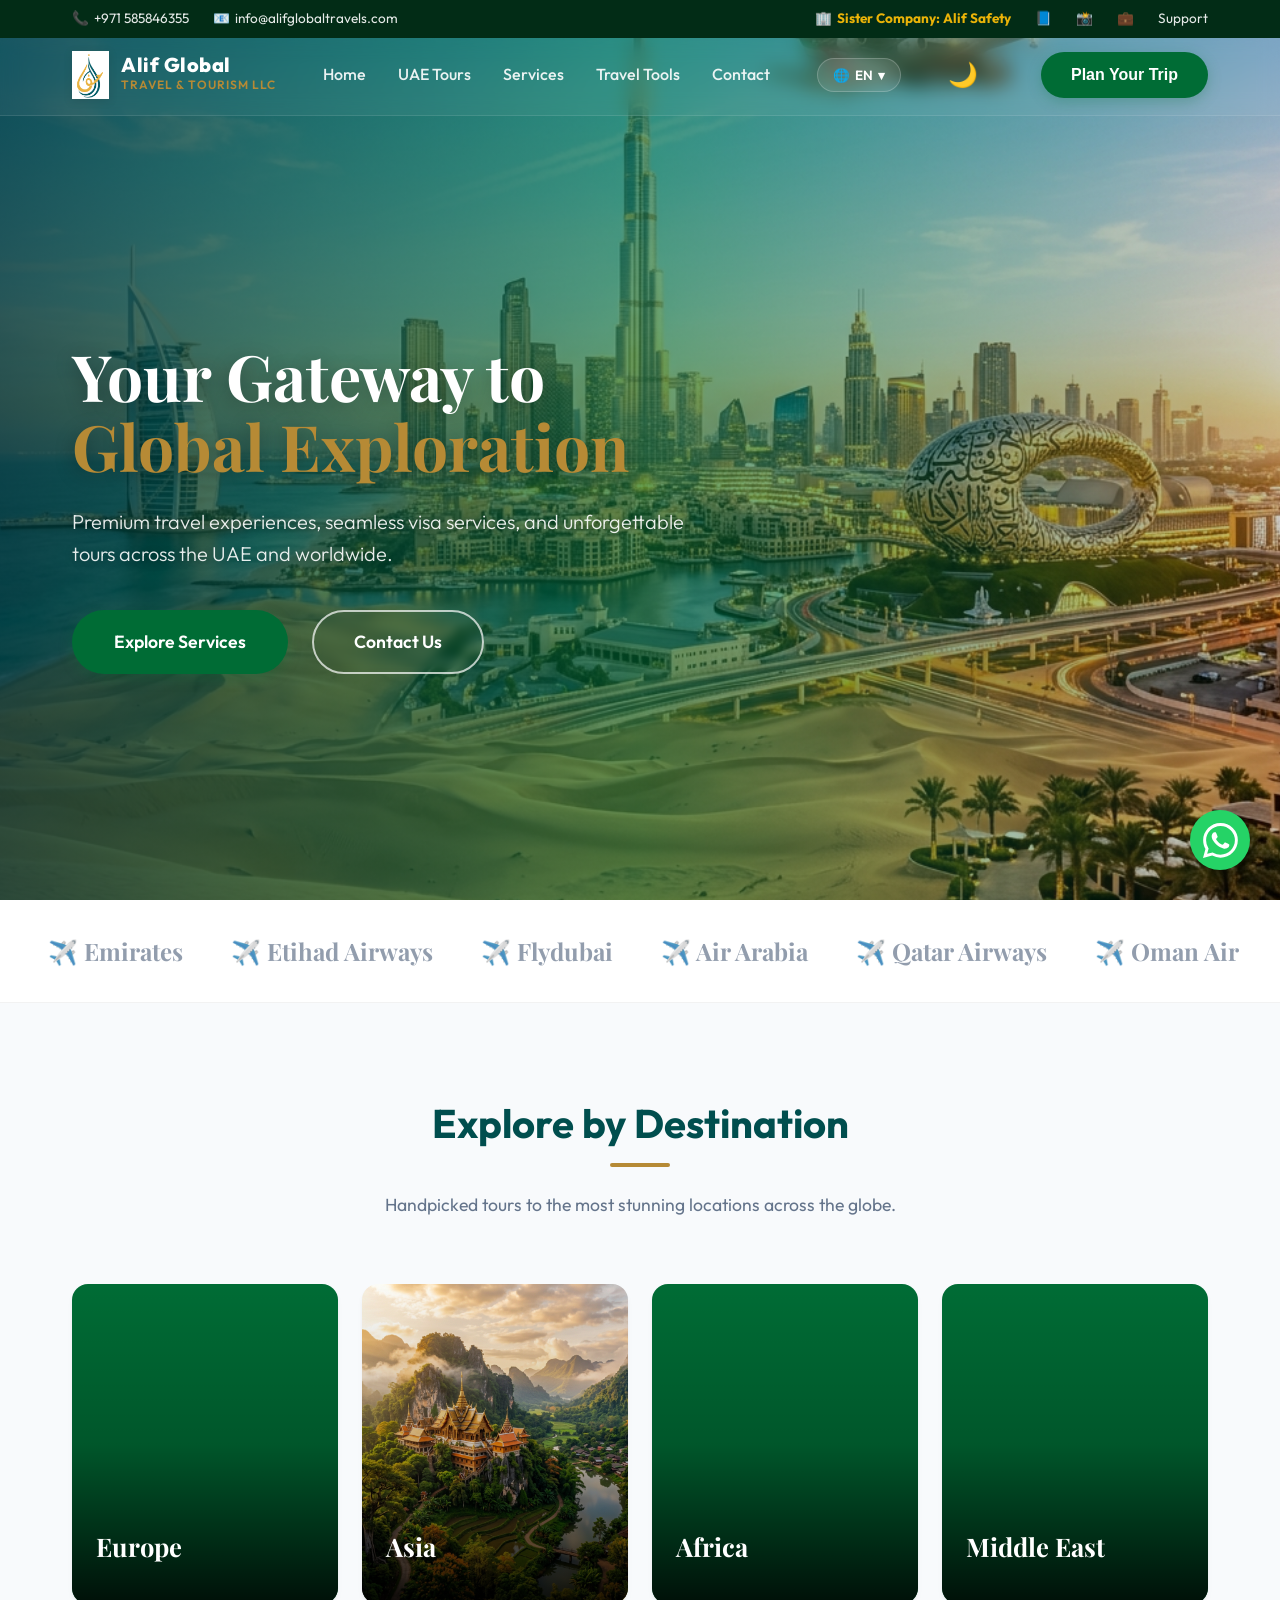
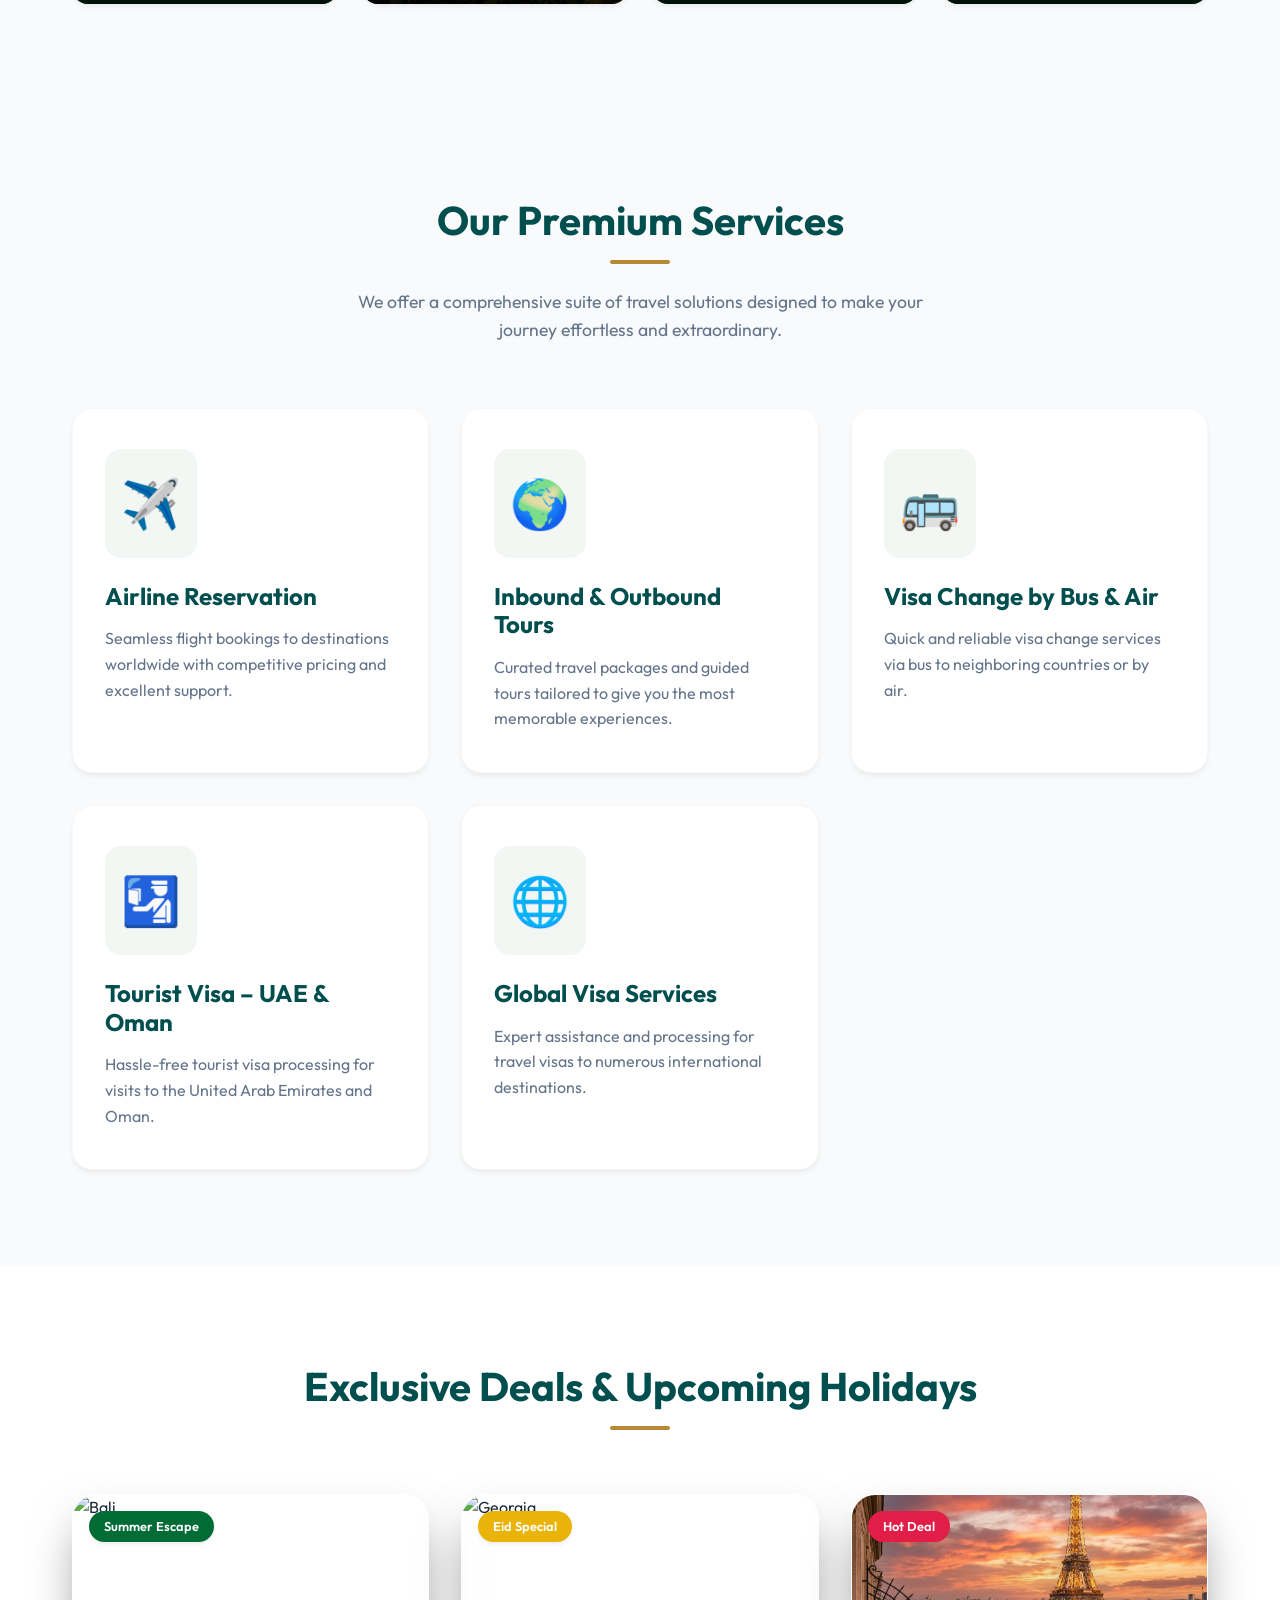
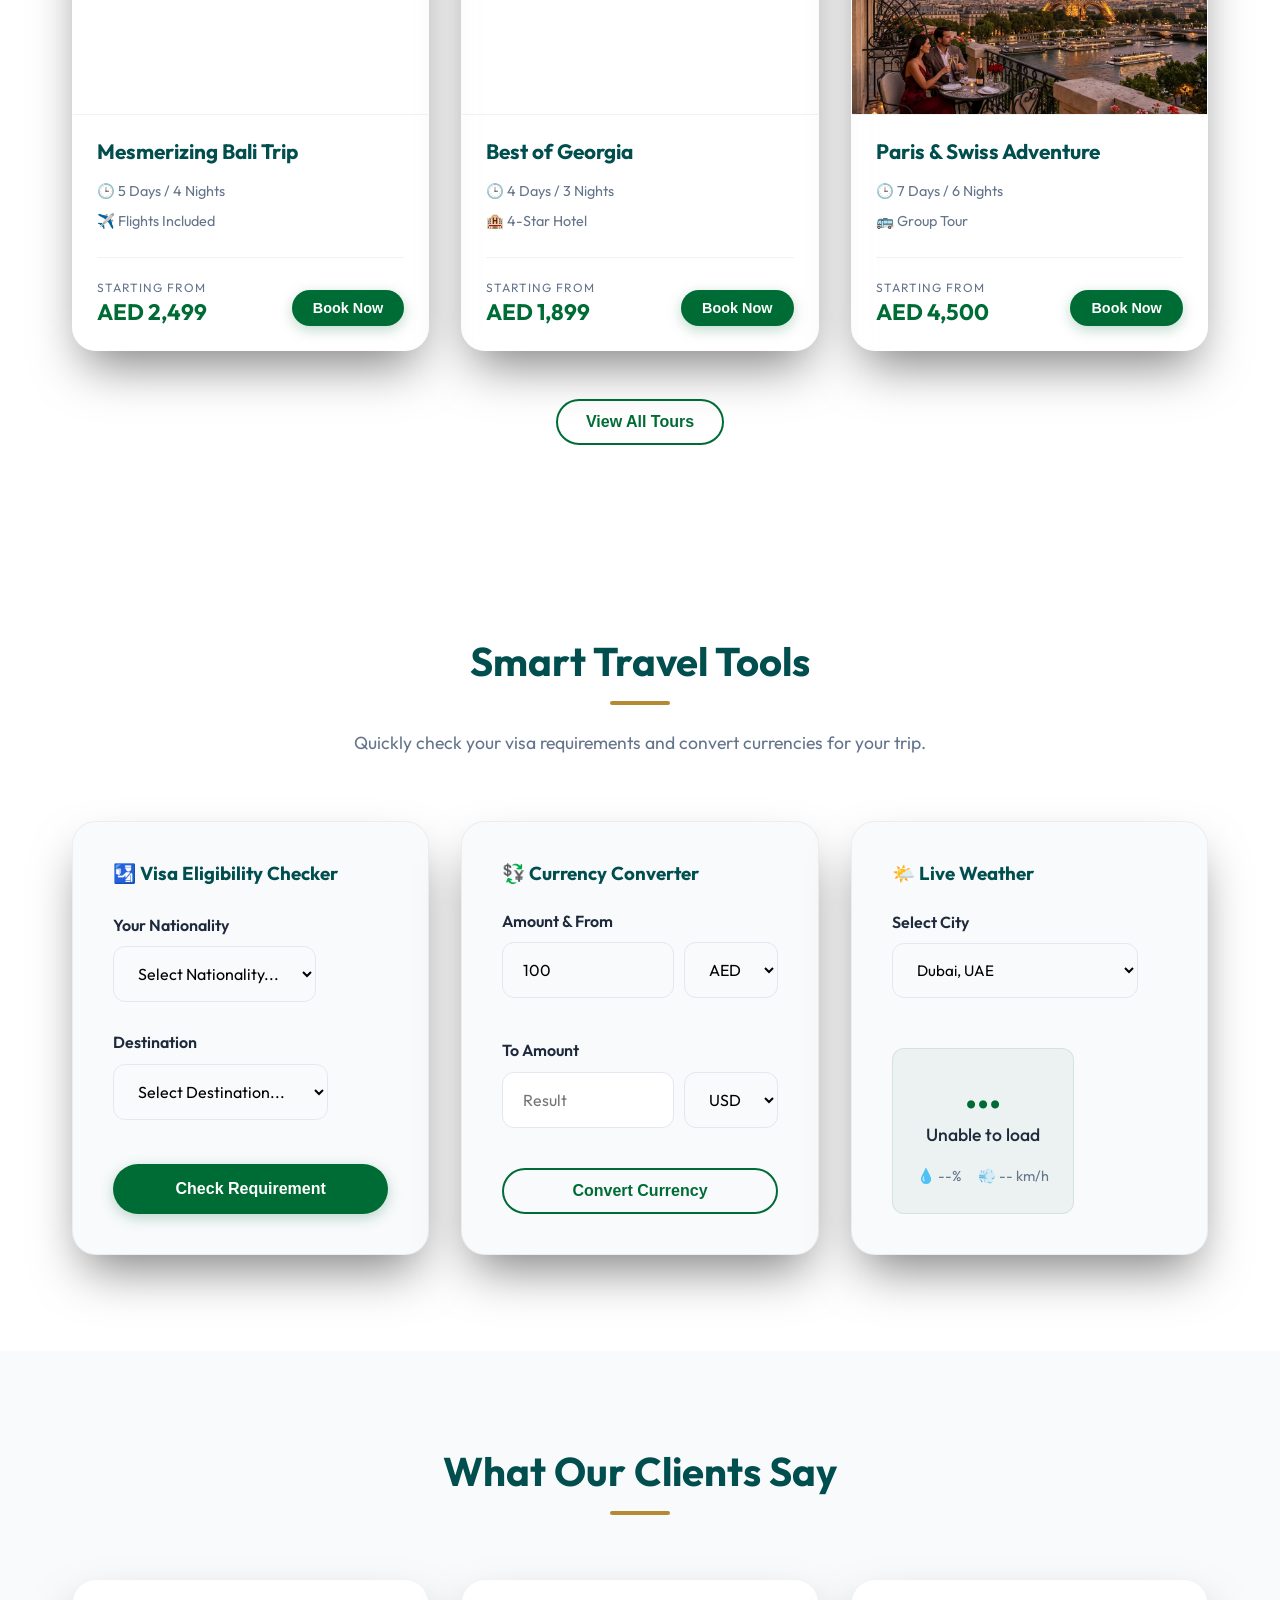
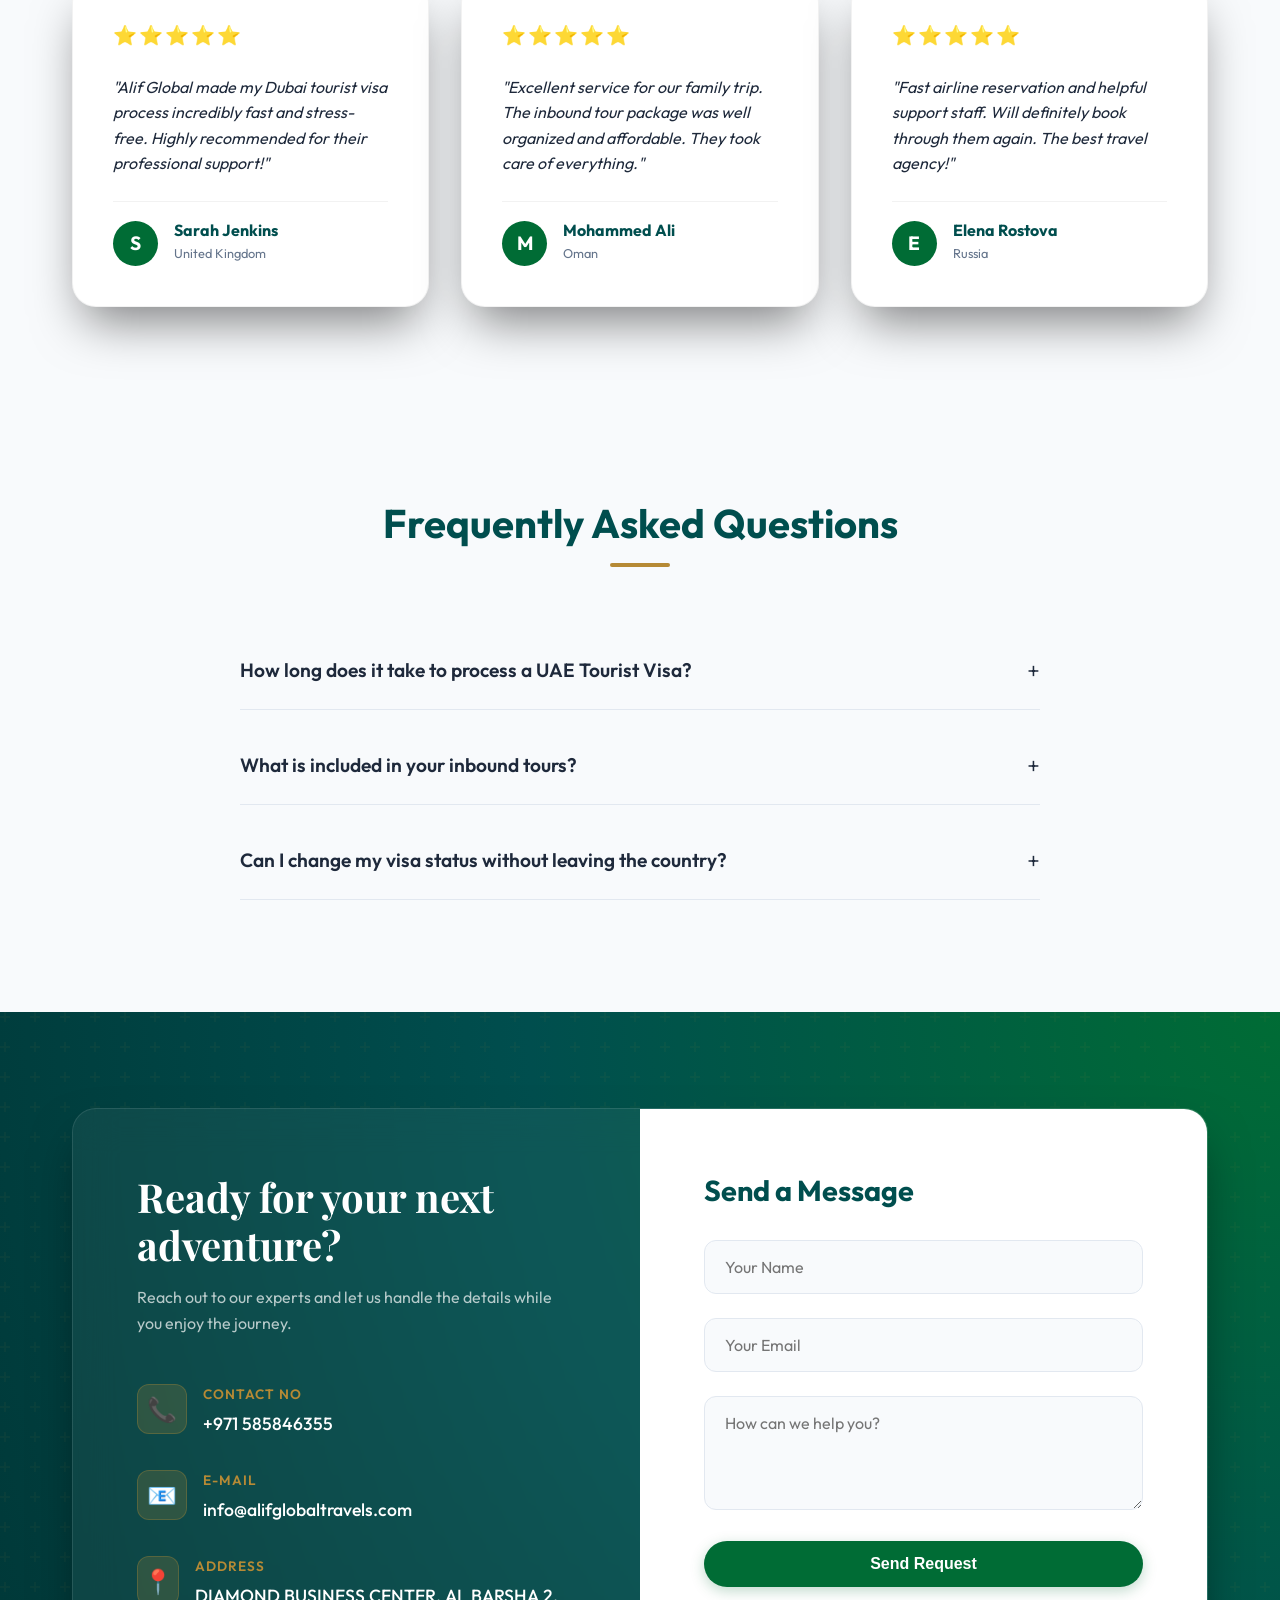
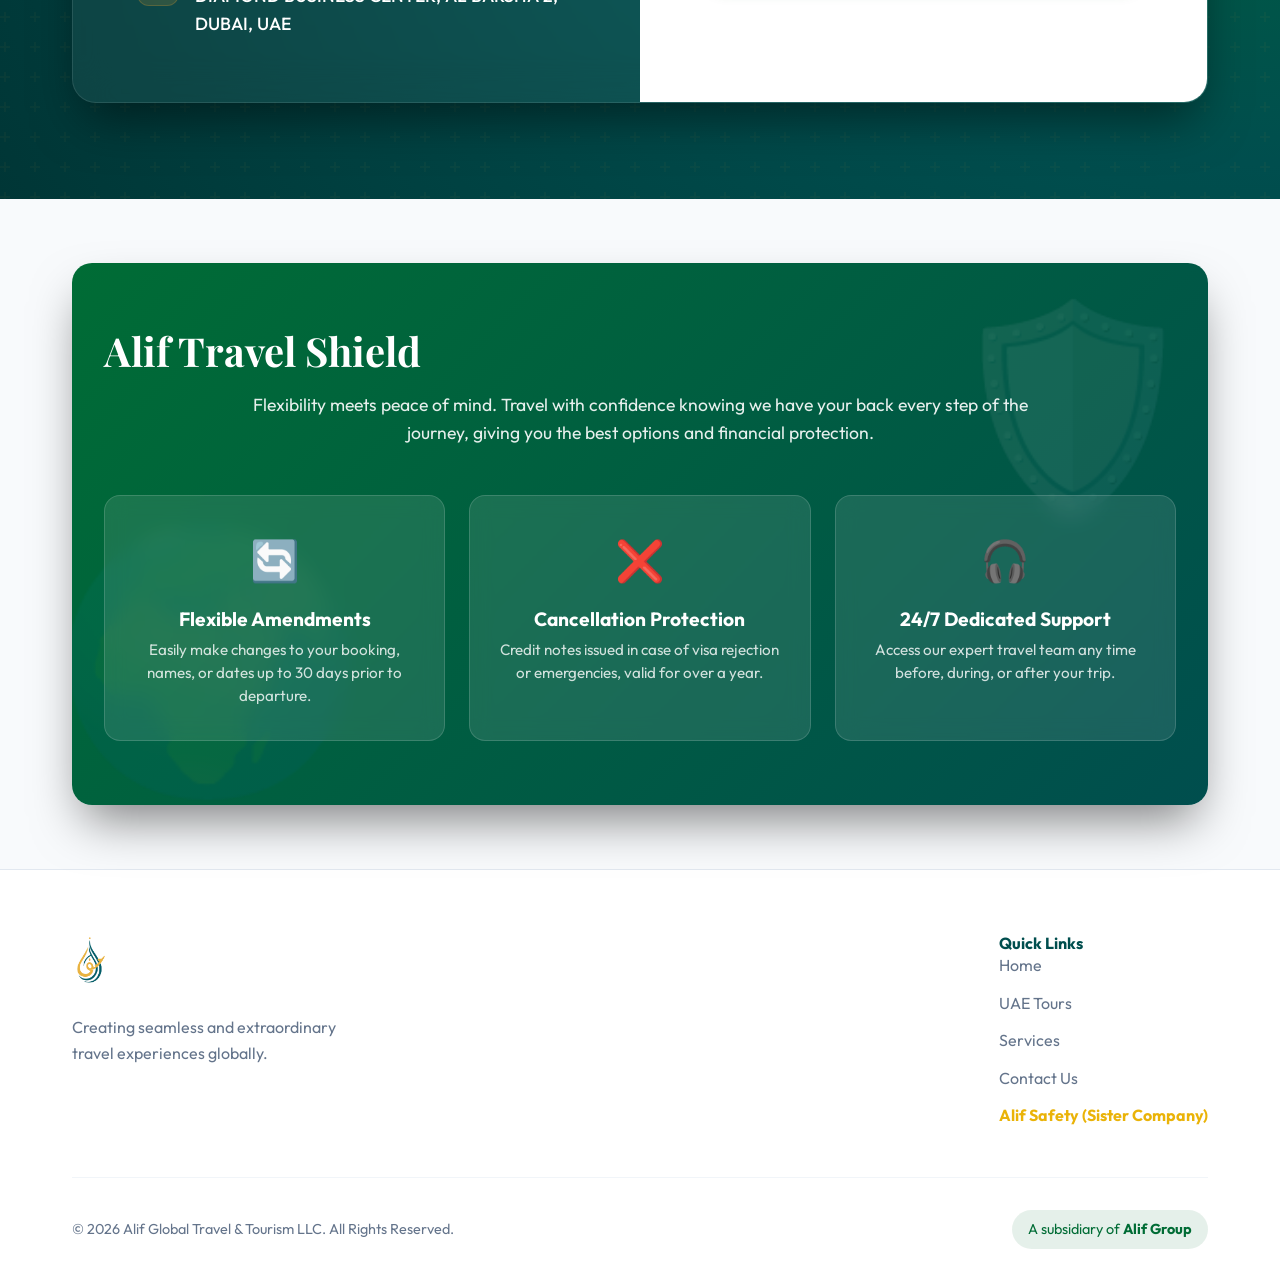
==== index.html @ ff6e8128 "Expand Live Weather widget with comprehensive worldwide tourism destinations" ====
<!DOCTYPE html>
<html lang="en">
<head>
    <meta charset="UTF-8">
    <meta name="viewport" content="width=device-width, initial-scale=1.0">
    <meta name="description" content="Alif Global Travel & Tourism LLC. Explore our services including Airline Reservation, Inbound & Outbound Tours, and Visa Services in UAE & Oman.">
    <title>Alif Global Travel & Tourism LLC</title>
    <!-- Favicon -->
    <link rel="icon" type="image/png" href="assets/logo.png">
    
    <!-- Google Fonts -->
    <link rel="preconnect" href="https://fonts.googleapis.com">
    <link rel="preconnect" href="https://fonts.gstatic.com" crossorigin>
    <link href="https://fonts.googleapis.com/css2?family=Outfit:wght@300;400;600;700;800&family=Playfair+Display:ital,wght@0,600;1,600&display=swap" rel="stylesheet">
    <link rel="stylesheet" href="style.css?v=3.0">
</head>
<body>

    <!-- Top Contact Bar -->
    <div class="top-bar" id="top-bar">
        <div class="container top-bar-container">
            <div class="top-bar-left">
                <a href="tel:+971585846355"><span class="icon">📞</span> +971 585846355</a>
                <a href="mailto:info@alifglobaltravels.com" class="hide-mobile"><span class="icon">📧</span> info@alifglobaltravels.com</a>
            </div>
            <div class="top-bar-right">
                <a href="https://alifsafetyuae.com" target="_blank" class="top-bar-link hide-mobile" style="color: #eab308; font-weight: bold;"><span class="icon">🏢</span> Sister Company: Alif Safety</a>
                <a href="#" aria-label="Facebook">📘</a>
                <a href="#" aria-label="Instagram">📸</a>
                <a href="#" aria-label="LinkedIn">💼</a>
                <a href="#contact" class="top-bar-link hide-mobile">Support</a>
            </div>
        </div>
    </div>

    <!-- Header Section -->
    <header class="header" id="header">
        <div class="container nav-container">
            <a href="#" class="logo">
                <img src="assets/logo.png" alt="Alif Global Logo" class="logo-img">
                <div class="logo-text">
                    <span class="company-name">Alif Global</span>
                    <span class="company-sub">Travel & Tourism LLC</span>
                </div>
            </a>
            <nav class="nav">
                <ul class="nav-list">
                    <li><a href="index.html" class="nav-link">Home</a></li>
                    <li><a href="uae-tours.html" class="nav-link">UAE Tours</a></li>
                    <li><a href="index.html#services" class="nav-link">Services</a></li>
                    <li><a href="index.html#tools" class="nav-link">Travel Tools</a></li>
                    <li><a href="#contact" class="nav-link">Contact</a></li>
                </ul>
            </nav>
                <div class="custom-translate">
                    <button class="translate-btn" aria-label="Select Language">
                        <span class="globe-icon">🌐</span> <span class="current-lang">EN</span> <span class="caret">▾</span>
                    </button>
                    <ul class="translate-dropdown">
                        <li data-lang="en">English</li>
                        <li data-lang="ar">العربية (Arabic)</li>
                        <li data-lang="ru">Русский (Russian)</li>
                        <li data-lang="hi">हिन्दी (Hindi)</li>
                        <li data-lang="zh-CN">中文 (Chinese)</li>
                    </ul>
                </div>
                <!-- Hidden Google Translate Element -->
                <div id="google_translate_element" style="position: absolute; width: 1px; height: 1px; padding: 0; margin: -1px; overflow: hidden; clip: rect(0, 0, 0, 0); border: 0;"></div>
                <button id="theme-toggle" class="theme-toggle" aria-label="Toggle Dark Mode">🌙</button>
                <button id="open-modal-btn" class="btn btn-primary nav-cta">Plan Your Trip</button>
            </div>
            <button class="mobile-toggle" id="mobile-toggle" aria-label="Toggle navigation">
                <span></span>
                <span></span>
                <span></span>
            </button>
        </div>
    </header>

    <!-- Hero Section -->
    <section class="hero" id="hero">
        <div class="hero-bg">
            <img src="assets/hero.png" alt="Dubai skyline and airplane">
            <div class="hero-overlay"></div>
        </div>
        <div class="container hero-content">
            <div class="hero-text-box">
                <h1 class="hero-title">Your Gateway to <br><span class="highlight">Global Exploration</span></h1>
                <p class="hero-subtitle">Premium travel experiences, seamless visa services, and unforgettable tours across the UAE and worldwide.</p>
                <div class="hero-buttons">
                    <a href="#services" class="btn btn-primary btn-large">Explore Services</a>
                    <a href="#contact" class="btn btn-outline btn-large">Contact Us</a>
                </div>
            </div>
        </div>
    </section>

    <!-- Trusted Partners Marquee -->
    <section class="partners-section">
        <div class="partners-marquee">
            <div class="marquee-content">
                <span>✈️ Emirates</span>
                <span>✈️ Etihad Airways</span>
                <span>✈️ Flydubai</span>
                <span>✈️ Air Arabia</span>
                <span>✈️ Qatar Airways</span>
                <span>✈️ Oman Air</span>
                <span>✈️ Saudi Airlines</span>
                <!-- Duplicate for infinite effect -->
                <span>✈️ Emirates</span>
                <span>✈️ Etihad Airways</span>
                <span>✈️ Flydubai</span>
                <span>✈️ Air Arabia</span>
                <span>✈️ Qatar Airways</span>
                <span>✈️ Oman Air</span>
                <span>✈️ Saudi Airlines</span>
            </div>
        </div>
    </section>

    <!-- Top Destinations Section -->
    <section class="destinations section" id="destinations">
        <div class="container">
            <div class="section-header">
                <h2 class="section-title">Explore by Destination</h2>
                <div class="divider"></div>
                <p class="section-desc">Handpicked tours to the most stunning locations across the globe.</p>
            </div>
            <div class="destinations-grid">
                <a href="#deals" class="dest-card" style="background-image: url('https://images.unsplash.com/photo-1499856871958-5b9627545d1a?auto=format&fit=crop&w=800&q=80');">
                    <div class="dest-overlay"></div>
                    <div class="dest-content">
                        <h3>Europe</h3>
                        <p>15+ Holiday Packages</p>
                    </div>
                </a>
                <a href="#deals" class="dest-card" style="background-image: url('assets/asia.png');">
                    <div class="dest-overlay"></div>
                    <div class="dest-content">
                        <h3>Asia</h3>
                        <p>25+ Holiday Packages</p>
                    </div>
                </a>
                <a href="#deals" class="dest-card" style="background-image: url('https://images.unsplash.com/photo-1516026672322-bc52d61a55d5?auto=format&fit=crop&w=800&q=80');">
                    <div class="dest-overlay"></div>
                    <div class="dest-content">
                        <h3>Africa</h3>
                        <p>10+ Safari Packages</p>
                    </div>
                </a>
                <a href="#deals" class="dest-card" style="background-image: url('https://images.unsplash.com/photo-1518684079-3c830dcef090?auto=format&fit=crop&w=800&q=80');">
                    <div class="dest-overlay"></div>
                    <div class="dest-content">
                        <h3>Middle East</h3>
                        <p>Staycations & Tours</p>
                    </div>
                </a>
            </div>
        </div>
    </section>

    <!-- Services Section -->
    <section class="services section" id="services">
        <div class="container">
            <div class="section-header">
                <h2 class="section-title">Our Premium Services</h2>
                <div class="divider"></div>
                <p class="section-desc">We offer a comprehensive suite of travel solutions designed to make your journey effortless and extraordinary.</p>
            </div>
            
            <div class="services-grid">
                <!-- Service 1 -->
                <div class="service-card">
                    <div class="service-icon">✈️</div>
                    <h3 class="service-title">Airline Reservation</h3>
                    <p class="service-text">Seamless flight bookings to destinations worldwide with competitive pricing and excellent support.</p>
                </div>
                <!-- Service 2 -->
                <div class="service-card">
                    <div class="service-icon">🌍</div>
                    <h3 class="service-title">Inbound & Outbound Tours</h3>
                    <p class="service-text">Curated travel packages and guided tours tailored to give you the most memorable experiences.</p>
                </div>
                <!-- Service 3 -->
                <div class="service-card">
                    <div class="service-icon">🚌</div>
                    <h3 class="service-title">Visa Change by Bus & Air</h3>
                    <p class="service-text">Quick and reliable visa change services via bus to neighboring countries or by air.</p>
                </div>
                <!-- Service 4 -->
                <div class="service-card">
                    <div class="service-icon">🛂</div>
                    <h3 class="service-title">Tourist Visa – UAE & Oman</h3>
                    <p class="service-text">Hassle-free tourist visa processing for visits to the United Arab Emirates and Oman.</p>
                </div>
                <!-- Service 5 -->
                <div class="service-card">
                    <div class="service-icon">🌐</div>
                    <h3 class="service-title">Global Visa Services</h3>
                    <p class="service-text">Expert assistance and processing for travel visas to numerous international destinations.</p>
                </div>
            </div>
        </div>
    </section>

    <!-- Special Deals Section -->
    <section class="deals section" id="deals" style="background-color: var(--color-surface);">
        <div class="container">
            <div class="section-header">
                <h2 class="section-title">Exclusive Deals & Upcoming Holidays</h2>
                <div class="divider"></div>
            </div>
            <div class="deals-grid">
                <div class="deal-card glass-panel">
                    <div class="deal-badge">Summer Escape</div>
                    <img src="https://images.unsplash.com/photo-1537996194471-e657df975ab4?auto=format&fit=crop&w=600&q=80" alt="Bali" class="deal-img">
                    <div class="deal-info">
                        <h3>Mesmerizing Bali Trip</h3>
                        <div class="deal-meta">
                            <span>🕒 5 Days / 4 Nights</span>
                            <span>✈️ Flights Included</span>
                        </div>
                        <div class="deal-price-row">
                            <div class="price">
                                <span class="starting-at">Starting from</span>
                                <h4>AED 2,499</h4>
                            </div>
                            <button class="btn btn-primary btn-sm deal-book-btn">Book Now</button>
                        </div>
                    </div>
                </div>
                <div class="deal-card glass-panel">
                    <div class="deal-badge" style="background: #eab308; color: #fff;">Eid Special</div>
                    <img src="https://images.unsplash.com/photo-1565008576549-57569a49371d?auto=format&fit=crop&w=600&q=80" alt="Georgia" class="deal-img">
                    <div class="deal-info">
                        <h3>Best of Georgia</h3>
                        <div class="deal-meta">
                            <span>🕒 4 Days / 3 Nights</span>
                            <span>🏨 4-Star Hotel</span>
                        </div>
                        <div class="deal-price-row">
                            <div class="price">
                                <span class="starting-at">Starting from</span>
                                <h4>AED 1,899</h4>
                            </div>
                            <button class="btn btn-primary btn-sm deal-book-btn">Book Now</button>
                        </div>
                    </div>
                </div>
                <div class="deal-card glass-panel">
                    <div class="deal-badge" style="background: #e11d48; color: #fff;">Hot Deal</div>
                    <img src="assets/paris.png" alt="Paris" class="deal-img">
                    <div class="deal-info">
                        <h3>Paris & Swiss Adventure</h3>
                        <div class="deal-meta">
                            <span>🕒 7 Days / 6 Nights</span>
                            <span>🚌 Group Tour</span>
                        </div>
                        <div class="deal-price-row">
                            <div class="price">
                                <span class="starting-at">Starting from</span>
                                <h4>AED 4,500</h4>
                            </div>
                            <button class="btn btn-primary btn-sm deal-book-btn">Book Now</button>
                        </div>
                    </div>
                </div>
                <div class="deal-card glass-panel hidden-deal" style="display: none !important;">
                    <div class="deal-badge" style="background: #0ea5e9;">Spring Fling</div>
                    <img src="assets/switzerland.png" alt="Switzerland" class="deal-img">
                    <div class="deal-info">
                        <h3>Scenic Switzerland</h3>
                        <div class="deal-meta">
                            <span>🕒 6 Days / 5 Nights</span>
                            <span>🏔️ Alps Tour Included</span>
                        </div>
                        <div class="deal-price-row">
                            <div class="price">
                                <span class="starting-at">Starting from</span>
                                <h4>AED 5,200</h4>
                            </div>
                            <button class="btn btn-primary btn-sm deal-book-btn">Book Now</button>
                        </div>
                    </div>
                </div>
                <div class="deal-card glass-panel hidden-deal" style="display: none !important;">
                    <div class="deal-badge" style="background: #f97316;">Desert Safari</div>
                    <img src="https://images.unsplash.com/photo-1546412414-8035e1776c9a?auto=format&fit=crop&w=600&q=80" alt="Dubai Safari" class="deal-img">
                    <div class="deal-info">
                        <h3>Premium Dubai Safari</h3>
                        <div class="deal-meta">
                            <span>🕒 1 Day Tour</span>
                            <span>🚙 4x4 Dune Bashing</span>
                        </div>
                        <div class="deal-price-row">
                            <div class="price">
                                <span class="starting-at">Starting from</span>
                                <h4>AED 299</h4>
                            </div>
                            <button class="btn btn-primary btn-sm deal-book-btn">Book Now</button>
                        </div>
                    </div>
                </div>
                <div class="deal-card glass-panel hidden-deal" style="display: none !important;">
                    <div class="deal-badge" style="background: #10b981;">Nature Escape</div>
                    <img src="https://images.unsplash.com/photo-1537996194471-e657df975ab4?auto=format&fit=crop&w=600&q=80" alt="Maldives" class="deal-img">
                    <div class="deal-info">
                        <h3>Maldives Paradise</h3>
                        <div class="deal-meta">
                            <span>🕒 4 Days / 3 Nights</span>
                            <span>🏖️ Beach Villa</span>
                        </div>
                        <div class="deal-price-row">
                            <div class="price">
                                <span class="starting-at">Starting from</span>
                                <h4>AED 3,899</h4>
                            </div>
                            <button class="btn btn-primary btn-sm deal-book-btn">Book Now</button>
                        </div>
                    </div>
                </div>
            </div>
            <div class="center-btn" style="text-align: center; margin-top: 3rem;">
                <button id="view-all-tours-btn" class="btn btn-outline" style="color: var(--color-primary); border-color: var(--color-primary); background: transparent;">View All Tours</button>
            </div>
        </div>
    </section>

    <!-- Travel Tools Section (Visa & Currency) -->
    <section class="tools section" id="tools" style="background-color: var(--color-surface);">
        <div class="container">
            <div class="section-header">
                <h2 class="section-title">Smart Travel Tools</h2>
                <div class="divider"></div>
                <p class="section-desc">Quickly check your visa requirements and convert currencies for your trip.</p>
            </div>
            
            <div class="tools-grid">
                <!-- Visa Form -->
                <div class="tool-card glass-panel" style="padding: 2.5rem; background: var(--color-bg);">
                    <h3 class="tool-title" style="margin-bottom: 1.5rem;">🛂 Visa Eligibility Checker</h3>
                    <div class="form-group">
                        <label for="nationality" style="display:block; margin-bottom: 0.5rem; color: var(--color-text-main); font-weight: 600;">Your Nationality</label>
                        <select id="nationality" class="form-control">
                            <option value="">Select Nationality...</option>
                            <option value="US">United States</option>
                            <option value="UK">United Kingdom</option>
                            <option value="IN">India</option>
                            <option value="PK">Pakistan</option>
                            <option value="PH">Philippines</option>
                            <option value="RU">Russia</option>
                            <option value="CN">China</option>
                            <option value="EU">European Union</option>
                            <option value="OTHER">Other</option>
                        </select>
                    </div>
                    <div class="form-group">
                        <label for="destination" style="display:block; margin-bottom: 0.5rem; color: var(--color-text-main); font-weight: 600;">Destination</label>
                        <select id="destination" class="form-control">
                            <option value="">Select Destination...</option>
                            <option value="UAE">United Arab Emirates</option>
                            <option value="OMAN">Oman</option>
                        </select>
                    </div>
                    <button id="check-visa-btn" class="btn btn-primary btn-full" style="margin-top: 1rem;">Check Requirement</button>
                    <div id="visa-result" class="tool-result" style="display: none; margin-top: 1.5rem; padding: 1rem; border-radius: 8px; text-align: center; font-weight: bold;"></div>
                </div>

                <!-- Currency Form -->
                <div class="tool-card glass-panel" style="padding: 2.5rem; background: var(--color-bg);">
                    <h3 class="tool-title" style="margin-bottom: 1.5rem;">💱 Currency Converter</h3>
                    <div class="form-group">
                        <label style="display:block; margin-bottom: 0.5rem; color: var(--color-text-main); font-weight: 600;">Amount & From</label>
                        <div style="display: flex; gap: 10px;">
                            <input type="number" id="currency-amount" class="form-control" placeholder="100" value="100" style="flex: 1;">
                            <select id="currency-from" class="form-control" style="width: auto;">
                                <option value="USD">USD</option>
                                <option value="EUR">EUR</option>
                                <option value="GBP">GBP</option>
                                <option value="INR">INR</option>
                                <option value="AED" selected>AED</option>
                            </select>
                        </div>
                    </div>
                    <div class="form-group" style="margin-top: 1rem;">
                        <label style="display:block; margin-bottom: 0.5rem; color: var(--color-text-main); font-weight: 600;">To Amount</label>
                        <div style="display: flex; gap: 10px;">
                            <input type="text" id="currency-result" class="form-control" placeholder="Result" readonly style="flex: 1; background-color: var(--color-surface); cursor: not-allowed;">
                            <select id="currency-to" class="form-control" style="width: auto;">
                                <option value="USD" selected>USD</option>
                                <option value="EUR">EUR</option>
                                <option value="GBP">GBP</option>
                                <option value="INR">INR</option>
                                <option value="AED">AED</option>
                            </select>
                        </div>
                    </div>
                    <button id="convert-btn" class="btn btn-outline btn-full" style="margin-top: 1rem; color: var(--color-primary); border-color: var(--color-primary);">Convert Currency</button>
                </div>

                <!-- Weather Widget -->
                <div class="tool-card glass-panel" style="padding: 2.5rem; background: var(--color-bg);">
                    <h3 class="tool-title" style="margin-bottom: 1.5rem;">🌤️ Live Weather</h3>
                    <div class="form-group">
                        <label style="display:block; margin-bottom: 0.5rem; color: var(--color-text-main); font-weight: 600;">Select City</label>
                        <select id="weather-city" class="form-control" style="font-size: 0.95rem;">
                            <optgroup label="Middle East & Africa">
                                <option value="dubai">Dubai, UAE</option>
                                <option value="abu_dhabi">Abu Dhabi, UAE</option>
                                <option value="muscat">Muscat, Oman</option>
                                <option value="doha">Doha, Qatar</option>
                                <option value="riyadh">Riyadh, Saudi Arabia</option>
                                <option value="cairo">Cairo, Egypt</option>
                                <option value="cape_town">Cape Town, South Africa</option>
                                <option value="marrakech">Marrakech, Morocco</option>
                            </optgroup>
                            <optgroup label="Europe">
                                <option value="london">London, UK</option>
                                <option value="paris">Paris, France</option>
                                <option value="rome">Rome, Italy</option>
                                <option value="barcelona">Barcelona, Spain</option>
                                <option value="amsterdam">Amsterdam, Netherlands</option>
                                <option value="istanbul">Istanbul, Turkey</option>
                                <option value="athens">Athens, Greece</option>
                                <option value="vienna">Vienna, Austria</option>
                                <option value="prague">Prague, Czechia</option>
                                <option value="zurich">Zurich, Switzerland</option>
                                <option value="berlin">Berlin, Germany</option>
                            </optgroup>
                            <optgroup label="Asia">
                                <option value="bangkok">Bangkok, Thailand</option>
                                <option value="phuket">Phuket, Thailand</option>
                                <option value="tokyo">Tokyo, Japan</option>
                                <option value="kyoto">Kyoto, Japan</option>
                                <option value="singapore">Singapore</option>
                                <option value="bali">Bali, Indonesia</option>
                                <option value="kuala_lumpur">Kuala Lumpur, Malaysia</option>
                                <option value="ho_chi_minh">Ho Chi Minh City, Vietnam</option>
                                <option value="seoul">Seoul, South Korea</option>
                                <option value="male">Male, Maldives</option>
                                <option value="mumbai">Mumbai, India</option>
                            </optgroup>
                            <optgroup label="North America">
                                <option value="new_york">New York, USA</option>
                                <option value="los_angeles">Los Angeles, USA</option>
                                <option value="miami">Miami, USA</option>
                                <option value="las_vegas">Las Vegas, USA</option>
                                <option value="toronto">Toronto, Canada</option>
                                <option value="cancun">Cancun, Mexico</option>
                            </optgroup>
                            <optgroup label="South America & Oceania">
                                <option value="rio">Rio de Janeiro, Brazil</option>
                                <option value="buenos_aires">Buenos Aires, Argentina</option>
                                <option value="sydney">Sydney, Australia</option>
                                <option value="auckland">Auckland, New Zealand</option>
                                <option value="fiji">Fiji</option>
                            </optgroup>
                        </select>
                    </div>
                    <div id="weather-result" style="margin-top: 1.5rem; padding: 1.5rem; border-radius: 12px; background: rgba(0, 108, 53, 0.05); text-align: center; border: 1px solid rgba(0, 108, 53, 0.1);">
                        <div id="weather-temp" style="font-size: 2.5rem; font-weight: 800; color: var(--color-primary); line-height: 1;">--°C</div>
                        <div id="weather-desc" style="font-size: 1.1rem; color: var(--color-text-main); margin-top: 0.5rem; font-weight: 500;">Loading...</div>
                        <div style="display: flex; justify-content: center; gap: 1rem; margin-top: 1rem; font-size: 0.9rem; color: var(--color-text-muted);">
                            <span title="Humidity">💧 <span id="weather-humidity">--</span>%</span>
                            <span title="Wind Speed">💨 <span id="weather-wind">--</span> km/h</span>
                        </div>
                    </div>
                </div>
            </div>
        </div>
    </section>

    <!-- Testimonials Section -->
    <section class="testimonials section" id="testimonials">
        <div class="container">
            <div class="section-header">
                <h2 class="section-title">What Our Clients Say</h2>
                <div class="divider"></div>
            </div>
            <div class="testimonials-grid">
                <div class="testimonial-card glass-panel">
                    <div class="stars">⭐⭐⭐⭐⭐</div>
                    <p class="review-text">"Alif Global made my Dubai tourist visa process incredibly fast and stress-free. Highly recommended for their professional support!"</p>
                    <div class="reviewer">
                        <div class="reviewer-avatar">S</div>
                        <div class="reviewer-info">
                            <h4>Sarah Jenkins</h4>
                            <span>United Kingdom</span>
                        </div>
                    </div>
                </div>
                <div class="testimonial-card glass-panel">
                    <div class="stars">⭐⭐⭐⭐⭐</div>
                    <p class="review-text">"Excellent service for our family trip. The inbound tour package was well organized and affordable. They took care of everything."</p>
                    <div class="reviewer">
                        <div class="reviewer-avatar">M</div>
                        <div class="reviewer-info">
                            <h4>Mohammed Ali</h4>
                            <span>Oman</span>
                        </div>
                    </div>
                </div>
                <div class="testimonial-card glass-panel">
                    <div class="stars">⭐⭐⭐⭐⭐</div>
                    <p class="review-text">"Fast airline reservation and helpful support staff. Will definitely book through them again. The best travel agency!"</p>
                    <div class="reviewer">
                        <div class="reviewer-avatar">E</div>
                        <div class="reviewer-info">
                            <h4>Elena Rostova</h4>
                            <span>Russia</span>
                        </div>
                    </div>
                </div>
            </div>
        </div>
    </section>

    <!-- FAQ Section -->
    <section class="faq section" id="faq">
        <div class="container">
            <div class="section-header">
                <h2 class="section-title">Frequently Asked Questions</h2>
                <div class="divider"></div>
            </div>
            <div class="faq-container" style="max-width: 800px; margin: 0 auto;">
                <div class="faq-item">
                    <button class="faq-question">How long does it take to process a UAE Tourist Visa? <span class="icon" style="float: right;">+</span></button>
                    <div class="faq-answer"><p>Standard processing typically takes 2 to 3 working days. We also offer express processing services if you need your visa urgently.</p></div>
                </div>
                <div class="faq-item">
                    <button class="faq-question">What is included in your inbound tours? <span class="icon" style="float: right;">+</span></button>
                    <div class="faq-answer"><p>Our inbound tours generally include airport transfers, accommodation, guided sightseeing, and selected attraction tickets. Custom packages are also available.</p></div>
                </div>
                <div class="faq-item">
                    <button class="faq-question">Can I change my visa status without leaving the country? <span class="icon" style="float: right;">+</span></button>
                    <div class="faq-answer"><p>Yes! We offer inside-country visa change services via bus to neighboring countries (like Oman) or affordable airport-to-airport visa change flights.</p></div>
                </div>
            </div>
        </div>
    </section>

    <!-- Contact Section -->
    <section class="contact section" id="contact">
        <div class="container">
            <div class="contact-card glass-panel">
                <div class="contact-info">
                    <h2 class="contact-title">Ready for your next adventure?</h2>
                    <p class="contact-desc">Reach out to our experts and let us handle the details while you enjoy the journey.</p>
                    
                    <div class="contact-details">
                        <div class="contact-item">
                            <span class="icon">📞</span>
                            <div>
                                <span class="label">Contact No</span>
                                <a href="tel:+971585846355" class="value">+971 585846355</a>
                            </div>
                        </div>
                        <div class="contact-item">
                            <span class="icon">📧</span>
                            <div>
                                <span class="label">E-Mail</span>
                                <a href="mailto:info@alifglobaltravels.com" class="value">info@alifglobaltravels.com</a>
                            </div>
                        </div>
                        <div class="contact-item">
                            <span class="icon">📍</span>
                            <div>
                                <span class="label">Address</span>
                                <span class="value">DIAMOND BUSINESS CENTER, AL BARSHA 2, DUBAI, UAE</span>
                            </div>
                        </div>
                    </div>
                </div>
                
                <form class="contact-form" id="contactForm">
                    <h3 class="form-title">Send a Message</h3>
                    <div id="form-message" style="display: none; padding: 10px; margin-bottom: 15px; border-radius: 5px; text-align: center;"></div>
                    <div class="form-group">
                        <input type="text" name="Name" id="name" class="form-control" placeholder="Your Name" required>
                    </div>
                    <div class="form-group">
                        <input type="email" name="Email" id="email" class="form-control" placeholder="Your Email" required>
                    </div>
                    <div class="form-group">
                        <textarea name="Message" id="message" class="form-control" rows="4" placeholder="How can we help you?" required></textarea>
                    </div>
                    <button type="submit" class="btn btn-primary btn-full">Send Request</button>
                </form>
            </div>
        </div>
    </section>

    <!-- Travel Confidence Banner -->
    <section class="confidence-banner" style="padding: 4rem 0;">
        <div class="container">
            <div class="confidence-content glass-panel" style="background: linear-gradient(135deg, var(--color-primary) 0%, var(--color-secondary) 100%); color: white; padding: 4rem 2rem; border-radius: 20px; text-align: center; position: relative; overflow: hidden; border: none;">
                <!-- Decorative background elements -->
                <div style="position: absolute; top: -20px; right: 10px; opacity: 0.1; font-size: 200px;">🛡️</div>
                <div style="position: absolute; bottom: -50px; left: -20px; opacity: 0.05; font-size: 250px;">🌍</div>
                
                <h2 style="font-family: var(--font-heading); font-size: 2.5rem; margin-bottom: 1rem; position: relative; z-index: 2; color: #fff;">Alif Travel Shield</h2>
                <p style="font-size: 1.1rem; max-width: 800px; margin: 0 auto 3rem; opacity: 0.9; position: relative; z-index: 2; line-height: 1.6;">Flexibility meets peace of mind. Travel with confidence knowing we have your back every step of the journey, giving you the best options and financial protection.</p>
                
                <div class="confidence-features" style="display: flex; justify-content: center; gap: 1.5rem; flex-wrap: wrap; position: relative; z-index: 2;">
                    <div class="conf-item" style="flex: 1; min-width: 250px; background: rgba(255,255,255,0.1); padding: 2rem 1.5rem; border-radius: 16px; backdrop-filter: blur(10px); -webkit-backdrop-filter: blur(10px); border: 1px solid rgba(255,255,255,0.15); transition: transform 0.3s ease;">
                        <div style="font-size: 2.5rem; margin-bottom: 1rem;">🔄</div>
                        <h4 style="margin-bottom: 0.5rem; color: white; font-size: 1.2rem;">Flexible Amendments</h4>
                        <p style="font-size: 0.95rem; opacity: 0.8; line-height: 1.5;">Easily make changes to your booking, names, or dates up to 30 days prior to departure.</p>
                    </div>
                    <div class="conf-item" style="flex: 1; min-width: 250px; background: rgba(255,255,255,0.1); padding: 2rem 1.5rem; border-radius: 16px; backdrop-filter: blur(10px); -webkit-backdrop-filter: blur(10px); border: 1px solid rgba(255,255,255,0.15); transition: transform 0.3s ease;">
                        <div style="font-size: 2.5rem; margin-bottom: 1rem;">❌</div>
                        <h4 style="margin-bottom: 0.5rem; color: white; font-size: 1.2rem;">Cancellation Protection</h4>
                        <p style="font-size: 0.95rem; opacity: 0.8; line-height: 1.5;">Credit notes issued in case of visa rejection or emergencies, valid for over a year.</p>
                    </div>
                    <div class="conf-item" style="flex: 1; min-width: 250px; background: rgba(255,255,255,0.1); padding: 2rem 1.5rem; border-radius: 16px; backdrop-filter: blur(10px); -webkit-backdrop-filter: blur(10px); border: 1px solid rgba(255,255,255,0.15); transition: transform 0.3s ease;">
                        <div style="font-size: 2.5rem; margin-bottom: 1rem;">🎧</div>
                        <h4 style="margin-bottom: 0.5rem; color: white; font-size: 1.2rem;">24/7 Dedicated Support</h4>
                        <p style="font-size: 0.95rem; opacity: 0.8; line-height: 1.5;">Access our expert travel team any time before, during, or after your trip.</p>
                    </div>
                </div>
            </div>
        </div>
    </section>

    <!-- Footer -->
    <footer class="footer">
        <div class="container">
            <div class="footer-content">
                <div class="footer-brand">
                    <img src="assets/logo.png" alt="Alif Global Logo" class="footer-logo">
                    <p class="footer-text">Creating seamless and extraordinary travel experiences globally.</p>
                </div>
                <div class="footer-links">
                    <h4 class="footer-title">Quick Links</h4>
                    <ul>
                        <li><a href="index.html">Home</a></li>
                        <li><a href="uae-tours.html">UAE Tours</a></li>
                        <li><a href="index.html#services">Services</a></li>
                        <li><a href="#contact">Contact Us</a></li>
                        <li><a href="https://alifsafetyuae.com" target="_blank" style="color: #eab308; font-weight: bold;">Alif Safety (Sister Company)</a></li>
                    </ul>
                </div>
            </div>
            <div class="footer-bottom">
                <p>&copy; 2026 Alif Global Travel & Tourism LLC. All Rights Reserved.</p>
                <div class="alif-group">A subsidiary of <strong>Alif Group</strong></div>
            </div>
        </div>
    </footer>

    <!-- Plan Your Trip Modal (Wizard) -->
    <div id="trip-modal" class="modal-overlay">
        <div class="modal-content glass-panel" style="background: var(--color-surface);">
            <span class="close-modal">&times;</span>
            <div class="modal-header">
                <h3 style="font-family: var(--font-heading); font-size: 2rem; color: var(--color-secondary);">Plan Your Trip</h3>
                <div class="step-indicator">
                    <div class="step active">1</div><div class="step-line"></div>
                    <div class="step">2</div><div class="step-line"></div>
                    <div class="step">3</div>
                </div>
            </div>
            <div class="modal-body">
                <form id="tripForm">
                    <div id="trip-form-message" style="display: none; padding: 10px; margin-bottom: 15px; border-radius: 5px; text-align: center;"></div>
                    <!-- Step 1 -->
                    <div class="wizard-step active" id="step-1">
                        <h4 style="margin-bottom: 1rem; color: var(--color-text-main);">Where do you want to go?</h4>
                        <select name="Destination" id="wizard-dest" class="form-control" style="margin-bottom: 1.5rem;" required>
                            <option value="UAE">United Arab Emirates</option>
                            <option value="OMAN">Oman</option>
                            <option value="EUROPE">Europe</option>
                            <option value="ASIA">Asia</option>
                            <option value="OTHER">Other</option>
                        </select>
                        <button type="button" class="btn btn-primary btn-full next-step">Next Step: Travelers</button>
                    </div>
                    <!-- Step 2 -->
                    <div class="wizard-step" id="step-2" style="display: none;">
                        <h4 style="margin-bottom: 1rem; color: var(--color-text-main);">Who is traveling?</h4>
                        <div style="display: flex; gap: 1rem; margin-bottom: 1.5rem;">
                            <div style="flex: 1;">
                                <label style="display:block; font-size: 0.9rem; margin-bottom:0.3rem; color: var(--color-text-main);">Adults</label>
                                <input type="number" name="Adults" class="form-control" value="1" min="1" required>
                            </div>
                            <div style="flex: 1;">
                                <label style="display:block; font-size: 0.9rem; margin-bottom:0.3rem; color: var(--color-text-main);">Children</label>
                                <input type="number" name="Children" class="form-control" value="0" min="0" required>
                            </div>
                        </div>
                        <div style="display: flex; gap: 1rem;">
                            <button type="button" class="btn btn-outline prev-step" style="flex: 1; color: var(--color-text-main); border-color: var(--color-text-muted);">Back</button>
                            <button type="button" class="btn btn-primary next-step" style="flex: 2;">Next Step: Contact</button>
                        </div>
                    </div>
                    <!-- Step 3 -->
                    <div class="wizard-step" id="step-3" style="display: none;">
                        <h4 style="margin-bottom: 1rem; color: var(--color-text-main);">Your Details</h4>
                        <input type="text" name="Name" class="form-control" placeholder="Full Name" style="margin-bottom: 1rem; width: 100%;" required>
                        <input type="email" name="Email" class="form-control" placeholder="Email Address" style="margin-bottom: 1.5rem; width: 100%;" required>
                        <div style="display: flex; gap: 1rem;">
                            <button type="button" class="btn btn-outline prev-step" style="flex: 1; color: var(--color-text-main); border-color: var(--color-text-muted);">Back</button>
                            <button type="submit" class="btn btn-primary" style="flex: 2;">Submit Request</button>
                        </div>
                    </div>
                </form>
            </div>
        </div>
    </div>

    <!-- Google Translate Script -->
    <script type="text/javascript">
        function googleTranslateElementInit() {
            new google.translate.TranslateElement({pageLanguage: 'en', includedLanguages: 'en,ar,ru,hi,zh-CN', layout: google.translate.TranslateElement.InlineLayout.SIMPLE, autoDisplay: false}, 'google_translate_element');
        }
    </script>
    <script type="text/javascript" src="//translate.google.com/translate_a/element.js?cb=googleTranslateElementInit"></script>

    <!-- WhatsApp Floating Button -->
    <a href="https://wa.me/971585846355" class="whatsapp-float" target="_blank" aria-label="Chat on WhatsApp">
        <svg xmlns="http://www.w3.org/2000/svg" width="35" height="35" fill="currentColor" viewBox="0 0 16 16">
            <path d="M13.601 2.326A7.854 7.854 0 0 0 7.994 0C3.627 0 .068 3.558.064 7.926c0 1.399.366 2.76 1.057 3.965L0 16l4.204-1.102a7.933 7.933 0 0 0 3.79.965h.004c4.368 0 7.926-3.558 7.93-7.93A7.898 7.898 0 0 0 13.6 2.326zM7.994 14.521a6.573 6.573 0 0 1-3.356-.92l-.24-.144-2.494.654.666-2.433-.156-.251a6.56 6.56 0 0 1-1.007-3.505c0-3.626 2.957-6.584 6.591-6.584a6.56 6.56 0 0 1 4.66 1.931 6.557 6.557 0 0 1 1.928 4.66c-.004 3.639-2.961 6.592-6.592 6.592zm3.615-4.934c-.197-.099-1.17-.578-1.353-.646-.182-.065-.315-.099-.445.099-.133.197-.513.646-.627.775-.114.133-.232.148-.43.05-.197-.1-.836-.308-1.592-.985-.59-.525-.985-1.175-1.103-1.372-.114-.198-.011-.304.088-.403.087-.088.197-.232.296-.346.1-.114.133-.198.198-.33.065-.134.034-.248-.015-.347-.05-.099-.445-1.076-.612-1.47-.16-.389-.323-.335-.445-.34-.114-.007-.247-.007-.38-.007a.729.729 0 0 0-.529.247c-.182.198-.691.677-.691 1.654 0 .977.71 1.916.81 2.049.098.133 1.394 2.132 3.383 2.992.47.205.84.326 1.129.418.475.152.904.129 1.246.08.38-.058 1.171-.48 1.338-.943.164-.464.164-.86.114-.943-.049-.084-.182-.133-.38-.232z"/>
        </svg>
    </a>

    <script src="script.js?v=3.0"></script>
</body>
</html>
---- style.css ----
:root {
    /* Brand Colors based on Alif Safety UAE */
    --color-primary: #006C35; /* Deep Green */
    --color-primary-light: #008f46;
    --color-secondary: #004E4E; /* Dark Teal */
    --color-secondary-dark: #003636;
    --color-accent: #B68A35; /* Gold / Bronze */
    --color-accent-light: #d8a84b;
    
    /* Neutral Colors */
    --color-bg: #f8fafc;
    --color-surface: #ffffff;
    --color-text-main: #1e293b;
    --color-text-muted: #64748b;
    --color-text-light: #f1f5f9;
    
    /* Typography */
    --font-main: 'Outfit', sans-serif;
    --font-heading: 'Playfair Display', serif;
    
    /* Effects */
    --shadow-sm: 0 4px 6px -1px rgba(0, 0, 0, 0.05), 0 2px 4px -1px rgba(0, 0, 0, 0.03);
    --shadow-md: 0 10px 15px -3px rgba(0, 0, 0, 0.05), 0 4px 6px -2px rgba(0, 0, 0, 0.025);
    --shadow-lg: 0 20px 25px -5px rgba(0, 0, 0, 0.1), 0 10px 10px -5px rgba(0, 0, 0, 0.04);
    --shadow-gold: 0 10px 25px -5px rgba(182, 138, 53, 0.3);
    
    /* Transitions */
    --transition-fast: 0.2s cubic-bezier(0.4, 0, 0.2, 1);
    --transition-normal: 0.3s cubic-bezier(0.4, 0, 0.2, 1);
}

/* Reset */
* {
    margin: 0;
    padding: 0;
    box-sizing: border-box;
}

html {
    scroll-behavior: smooth;
    font-size: 16px;
}

body {
    font-family: var(--font-main);
    color: var(--color-text-main);
    background-color: var(--color-bg);
    line-height: 1.6;
    overflow-x: hidden;
}

ul {
    list-style: none;
}

a {
    text-decoration: none;
    color: inherit;
    transition: all var(--transition-fast);
}

/* Typography Base */
h1, h2, h3, h4 {
    font-family: var(--font-main);
    font-weight: 700;
    line-height: 1.2;
    color: var(--color-secondary);
}

/* Layout */
.container {
    width: 100%;
    max-width: 1200px;
    margin: 0 auto;
    padding: 0 2rem;
}

.section {
    padding: 6rem 0;
}

/* Components: Buttons */
.btn {
    display: inline-flex;
    align-items: center;
    justify-content: center;
    padding: 0.75rem 1.75rem;
    border-radius: 50px;
    font-weight: 600;
    font-size: 1rem;
    cursor: pointer;
    transition: all var(--transition-normal);
    border: 2px solid transparent;
}

.btn-large {
    padding: 1rem 2.5rem;
    font-size: 1.1rem;
}

.btn-full {
    width: 100%;
}

.btn-primary {
    background-color: var(--color-primary);
    color: var(--color-surface);
    box-shadow: 0 4px 14px 0 rgba(0, 108, 53, 0.25);
}

.btn-primary:hover {
    background-color: var(--color-primary-light);
    transform: translateY(-2px);
    box-shadow: 0 6px 20px 0 rgba(0, 108, 53, 0.35);
}

.btn-outline {
    background-color: transparent;
    color: var(--color-surface);
    border-color: rgba(255, 255, 255, 0.7);
    backdrop-filter: blur(5px);
}

.btn-outline:hover {
    background-color: var(--color-surface);
    color: var(--color-primary);
    border-color: var(--color-surface);
}

/* Header */
.header {
    position: fixed;
    top: 0;
    left: 0;
    width: 100%;
    z-index: 1000;
    transition: all var(--transition-normal);
    background-color: rgba(255, 255, 255, 0.05);
    backdrop-filter: blur(10px);
    border-bottom: 1px solid rgba(255, 255, 255, 0.1);
}

.header.scrolled {
    background-color: rgba(255, 255, 255, 0.95);
    backdrop-filter: blur(15px);
    box-shadow: var(--shadow-sm);
    padding: 0.5rem 0;
}

.nav-container {
    display: flex;
    justify-content: space-between;
    align-items: center;
    height: 80px;
}

.logo {
    display: flex;
    align-items: center;
    gap: 0.75rem;
}

.logo-img {
    height: 48px;
    width: auto;
    filter: drop-shadow(0 2px 4px rgba(0,0,0,0.1));
}

.logo-text {
    display: flex;
    flex-direction: column;
}

.company-name {
    font-size: 1.25rem;
    font-weight: 800;
    color: var(--color-surface);
    letter-spacing: 0.5px;
    line-height: 1;
}

.header.scrolled .company-name {
    color: var(--color-secondary);
}

.company-sub {
    font-size: 0.75rem;
    font-weight: 600;
    color: var(--color-accent);
    letter-spacing: 1px;
    text-transform: uppercase;
}

.nav-list {
    display: flex;
    gap: 2rem;
}

.nav-link {
    font-weight: 500;
    color: rgba(255, 255, 255, 0.9);
    position: relative;
    padding: 0.5rem 0;
}

.header.scrolled .nav-link {
    color: var(--color-text-main);
}

.nav-link::after {
    content: '';
    position: absolute;
    bottom: 0;
    left: 0;
    width: 0;
    height: 2px;
    background-color: var(--color-accent);
    transition: width var(--transition-normal);
}

.nav-link:hover::after {
    width: 100%;
}

.nav-cta {
    margin-left: 1rem;
}

.mobile-toggle {
    display: none;
    background: transparent;
    border: none;
    cursor: pointer;
    flex-direction: column;
    gap: 5px;
}

.mobile-toggle span {
    display: block;
    width: 25px;
    height: 3px;
    background-color: var(--color-surface);
    transition: var(--transition-fast);
}

.header.scrolled .mobile-toggle span {
    background-color: var(--color-secondary);
}

/* Hero Section */
.hero {
    position: relative;
    height: 100vh;
    min-height: 700px;
    display: flex;
    align-items: center;
    padding-top: 80px;
    overflow: hidden;
}

.hero-bg {
    position: absolute;
    top: 0;
    left: 0;
    width: 100%;
    height: 100%;
    z-index: -1;
}

.hero-bg img {
    width: 100%;
    height: 100%;
    object-fit: cover;
    object-position: center;
    transform: scale(1.05); /* Slight zoom for image */
    animation: slowZoom 20s infinite alternate linear;
}

@keyframes slowZoom {
    0% { transform: scale(1); }
    100% { transform: scale(1.1); }
}

.hero-overlay {
    position: absolute;
    top: 0;
    left: 0;
    width: 100%;
    height: 100%;
    background: linear-gradient(to right, rgba(0, 54, 54, 0.8) 0%, rgba(0, 108, 53, 0.6) 50%, rgba(0, 0, 0, 0.2) 100%);
}

.hero-content {
    position: relative;
    z-index: 10;
}

.hero-text-box {
    max-width: 650px;
    animation: fadeInUp 1s ease-out;
}

@keyframes fadeInUp {
    from {
        opacity: 0;
        transform: translateY(30px);
    }
    to {
        opacity: 1;
        transform: translateY(0);
    }
}

.hero-title {
    font-family: var(--font-heading);
    font-size: clamp(3rem, 5vw, 4.5rem);
    color: var(--color-surface);
    margin-bottom: 1.5rem;
    line-height: 1.1;
    text-shadow: 0 4px 20px rgba(0,0,0,0.3);
}

.hero-title .highlight {
    color: var(--color-accent);
}

.hero-subtitle {
    font-size: 1.25rem;
    color: rgba(255, 255, 255, 0.9);
    margin-bottom: 2.5rem;
    font-weight: 300;
    text-shadow: 0 2px 10px rgba(0,0,0,0.3);
}

.hero-buttons {
    display: flex;
    gap: 1.5rem;
    flex-wrap: wrap;
}

/* Services */
.services {
    background-color: var(--color-bg);
}

.section-header {
    text-align: center;
    margin-bottom: 4rem;
}

.section-title {
    font-size: 2.5rem;
    margin-bottom: 1rem;
}

.divider {
    height: 4px;
    width: 60px;
    background-color: var(--color-accent);
    margin: 0 auto 1.5rem;
    border-radius: 2px;
}

.section-desc {
    color: var(--color-text-muted);
    max-width: 600px;
    margin: 0 auto;
    font-size: 1.1rem;
}

.services-grid {
    display: grid;
    grid-template-columns: repeat(auto-fit, minmax(300px, 1fr));
    gap: 2rem;
}

.service-card {
    background: var(--color-surface);
    border-radius: 20px;
    padding: 2.5rem 2rem;
    box-shadow: var(--shadow-sm);
    transition: all var(--transition-normal);
    position: relative;
    overflow: hidden;
    border: 1px solid rgba(0,0,0,0.03);
}

.service-card::before {
    content: '';
    position: absolute;
    top: 0;
    left: 0;
    width: 100%;
    height: 4px;
    background: linear-gradient(90deg, var(--color-primary), var(--color-secondary));
    transform: scaleX(0);
    transform-origin: left;
    transition: transform var(--transition-normal);
}

.service-card:hover {
    transform: translateY(-10px);
    box-shadow: var(--shadow-lg);
}

.service-card:hover::before {
    transform: scaleX(1);
}

.service-icon {
    font-size: 3rem;
    margin-bottom: 1.5rem;
    display: inline-block;
    padding: 1rem;
    background-color: rgba(0, 108, 53, 0.05);
    border-radius: 16px;
    color: var(--color-primary);
}

.service-title {
    font-size: 1.5rem;
    margin-bottom: 1rem;
    color: var(--color-secondary);
}

.service-text {
    color: var(--color-text-muted);
}

/* Contact Section */
.contact {
    background-color: var(--color-secondary);
    background-image: radial-gradient(circle at top right, var(--color-primary) 0%, var(--color-secondary) 50%, var(--color-secondary-dark) 100%);
    position: relative;
    z-index: 1;
}

.contact::before {
    content: '';
    position: absolute;
    top: 0;
    left: 0;
    width: 100%;
    height: 100%;
    background-image: url('data:image/svg+xml,%3Csvg width="60" height="60" viewBox="0 0 60 60" xmlns="http://www.w3.org/2000/svg"%3E%3Cg fill="none" fill-rule="evenodd"%3E%3Cg fill="%23b68a35" fill-opacity="0.05"%3E%3Cpath d="M36 34v-4h-2v4h-4v2h4v4h2v-4h4v-2h-4zm0-30V0h-2v4h-4v2h4v4h2V6h4V4h-4zM6 34v-4H4v4H0v2h4v4h2v-4h4v-2H6zM6 4V0H4v4H0v2h4v4h2V6h4V4H6z"/%3E%3C/g%3E%3C/g%3E%3C/svg%3E');
    z-index: -1;
}

.glass-panel {
    background: rgba(255, 255, 255, 0.05);
    backdrop-filter: blur(20px);
    -webkit-backdrop-filter: blur(20px);
    border: 1px solid rgba(255, 255, 255, 0.1);
    border-radius: 24px;
    overflow: hidden;
    display: flex;
    flex-wrap: wrap;
    box-shadow: 0 25px 50px -12px rgba(0, 0, 0, 0.5);
}

.contact-info {
    flex: 1;
    min-width: 300px;
    padding: 4rem;
    color: var(--color-text-light);
}

.contact-title {
    color: var(--color-surface);
    font-family: var(--font-heading);
    font-size: 2.5rem;
    margin-bottom: 1rem;
}

.contact-desc {
    color: rgba(255, 255, 255, 0.7);
    margin-bottom: 3rem;
}

.contact-details {
    display: flex;
    flex-direction: column;
    gap: 2rem;
}

.contact-item {
    display: flex;
    align-items: flex-start;
    gap: 1rem;
}

.contact-item .icon {
    font-size: 1.5rem;
    background: rgba(182, 138, 53, 0.2);
    width: 50px;
    height: 50px;
    display: flex;
    align-items: center;
    justify-content: center;
    border-radius: 12px;
    border: 1px solid rgba(182, 138, 53, 0.3);
}

.contact-item .label {
    display: block;
    font-size: 0.85rem;
    color: var(--color-accent);
    text-transform: uppercase;
    letter-spacing: 1px;
    margin-bottom: 0.25rem;
    font-weight: 600;
}

.contact-item .value {
    color: var(--color-surface);
    font-size: 1.1rem;
    font-weight: 500;
}

.contact-item a.value:hover {
    color: var(--color-accent-light);
}

.contact-form {
    flex: 1;
    min-width: 300px;
    background: var(--color-surface);
    padding: 4rem;
}

.form-title {
    margin-bottom: 2rem;
    font-size: 1.8rem;
}

.form-group {
    margin-bottom: 1.5rem;
}

.form-control {
    width: 100%;
    padding: 1rem 1.25rem;
    border: 1px solid #e2e8f0;
    border-radius: 12px;
    font-family: var(--font-main);
    font-size: 1rem;
    background-color: #f8fafc;
    transition: all var(--transition-fast);
}

.form-control:focus {
    outline: none;
    border-color: var(--color-primary);
    box-shadow: 0 0 0 4px rgba(0, 108, 53, 0.1);
    background-color: var(--color-surface);
}

/* Footer */
.footer {
    background-color: var(--color-surface);
    padding: 4rem 0 2rem;
    border-top: 1px solid #e2e8f0;
}

.footer-content {
    display: flex;
    justify-content: space-between;
    flex-wrap: wrap;
    gap: 3rem;
    margin-bottom: 3rem;
}

.footer-brand {
    max-width: 300px;
}

.footer-logo {
    height: 50px;
    margin-bottom: 1.5rem;
}

.footer-text {
    color: var(--color-text-muted);
}

.footer-links ul {
    display: flex;
    flex-direction: column;
    gap: 0.75rem;
}

.footer-links a {
    color: var(--color-text-muted);
}

.footer-links a:hover {
    color: var(--color-primary);
}

.footer-bottom {
    display: flex;
    justify-content: space-between;
    align-items: center;
    flex-wrap: wrap;
    gap: 1rem;
    padding-top: 2rem;
    border-top: 1px solid #f1f5f9;
    color: var(--color-text-muted);
    font-size: 0.9rem;
}

.alif-group {
    background: rgba(0, 108, 53, 0.1);
    padding: 0.5rem 1rem;
    border-radius: 20px;
    color: var(--color-primary);
}

/* Dark Mode Theme */
[data-theme="dark"] {
    --color-bg: #0f172a;
    --color-surface: #1e293b;
    --color-text-main: #f8fafc;
    --color-text-muted: #94a3b8;
    --shadow-sm: 0 4px 6px -1px rgba(0,0,0,0.3);
    --shadow-md: 0 10px 15px -3px rgba(0,0,0,0.3);
    --shadow-lg: 0 20px 25px -5px rgba(0,0,0,0.3);
}

[data-theme="dark"] .form-control {
    background-color: #0f172a;
    border-color: #334155;
    color: var(--color-text-main);
}
[data-theme="dark"] .form-control:focus {
    background-color: #1e293b;
}

/* Nav Actions (Translate & Toggle) */
.nav-actions {
    display: flex;
    align-items: center;
    gap: 1rem;
    margin-left: 1rem;
}

.theme-toggle {
    background: none;
    border: none;
    font-size: 1.5rem;
    cursor: pointer;
    color: var(--color-text-main);
    transition: transform var(--transition-fast);
}

.theme-toggle:hover {
    transform: scale(1.1);
}

.goog-te-gadget-simple {
    background-color: var(--color-surface) !important;
    border: 1px solid rgba(0,0,0,0.1) !important;
    padding: 4px 8px !important;
    border-radius: 8px !important;
    font-family: var(--font-main) !important;
}

/* Tools Section */
.tools-grid {
    display: grid;
    grid-template-columns: repeat(auto-fit, minmax(300px, 1fr));
    gap: 2rem;
}

.tool-card {
    border: 1px solid rgba(0,0,0,0.05);
}

[data-theme="dark"] .tool-card {
    border: 1px solid rgba(255,255,255,0.05);
}

.tool-result {
    transition: all var(--transition-fast);
}

/* FAQ Section */
.faq-item {
    border-bottom: 1px solid #e2e8f0;
    margin-bottom: 1rem;
}

[data-theme="dark"] .faq-item {
    border-color: #334155;
}

.faq-question {
    width: 100%;
    text-align: left;
    background: none;
    border: none;
    padding: 1.5rem 0;
    font-size: 1.2rem;
    font-weight: 600;
    color: var(--color-text-main);
    cursor: pointer;
    font-family: var(--font-main);
    display: flex;
    justify-content: space-between;
    align-items: center;
}

.faq-answer {
    max-height: 0;
    overflow: hidden;
    transition: max-height 0.4s ease-out;
    color: var(--color-text-muted);
}

.faq-answer p {
    padding-bottom: 1.5rem;
}

.faq-item.active .faq-answer {
    max-height: 300px; /* Arbitrary large max-height for toggle */
}

.faq-item .icon {
    font-size: 1.5rem;
    transition: transform var(--transition-fast);
    font-weight: 300;
}

.faq-item.active .icon {
    transform: rotate(45deg);
}

/* Modal (Wizard) */
.modal-overlay {
    position: fixed;
    top: 0;
    left: 0;
    width: 100%;
    height: 100%;
    background: rgba(0,0,0,0.5);
    backdrop-filter: blur(5px);
    z-index: 2000;
    display: flex;
    justify-content: center;
    align-items: center;
    opacity: 0;
    visibility: hidden;
    transition: opacity var(--transition-fast);
}

.modal-overlay.active {
    opacity: 1;
    visibility: visible;
}

.modal-content {
    background: var(--color-surface);
    width: 90%;
    max-width: 500px;
    padding: 2.5rem;
    border-radius: 20px;
    position: relative;
    transform: translateY(20px);
    transition: transform var(--transition-fast);
    box-shadow: var(--shadow-lg);
}

.modal-overlay.active .modal-content {
    transform: translateY(0);
}

.close-modal {
    position: absolute;
    top: 1rem;
    right: 1.5rem;
    font-size: 2rem;
    cursor: pointer;
    color: var(--color-text-muted);
    transition: color var(--transition-fast);
}

.close-modal:hover {
    color: var(--color-primary);
}

.step-indicator {
    display: flex;
    align-items: center;
    justify-content: center;
    margin: 1.5rem 0 2.5rem;
}

.step {
    width: 35px;
    height: 35px;
    border-radius: 50%;
    background: #e2e8f0;
    color: var(--color-text-muted);
    display: flex;
    align-items: center;
    justify-content: center;
    font-weight: bold;
    transition: background var(--transition-fast), color var(--transition-fast);
}

.step.active {
    background: var(--color-primary);
    color: white;
}

.step-line {
    height: 3px;
    width: 40px;
    background: #e2e8f0;
    transition: background var(--transition-fast);
}

[data-theme="dark"] .step-line, 
[data-theme="dark"] .step { 
    background: #334155; 
}

[data-theme="dark"] .step.active,
[data-theme="dark"] .step-line.active { 
    background: var(--color-primary); 
}

/* Responsive */
@media (max-width: 900px) {
    .glass-panel {
        flex-direction: column;
    }
    .contact-info, .contact-form {
        padding: 3rem 2rem;
    }
}

@media (max-width: 768px) {
    .nav {
        position: fixed;
        top: 80px;
        left: -100%;
        width: 100%;
        height: calc(100vh - 80px);
        background-color: var(--color-surface);
        padding: 2rem;
        transition: left var(--transition-normal);
    }
    .nav.active {
        left: 0;
    }
    .nav-list {
        flex-direction: column;
        align-items: center;
        gap: 2rem;
    }
    .nav-actions {
        flex-direction: column;
        margin-top: 2rem;
        margin-left: 0;
    }
    .nav-link, .header.scrolled .nav-link {
        color: var(--color-text-main);
        font-size: 1.25rem;
    }
    .mobile-toggle {
        display: flex;
    }
    .nav-cta {
        display: none;
    }
    .hero-title {
        font-size: 2.5rem;
    }
    .company-name {
        font-size: 1rem;
    }
    .logo-img {
        height: 36px;
    }
}

/* --- New Features --- */

/* Custom Translate Dropdown */
.custom-translate {
    position: relative;
    display: inline-block;
}
.translate-btn {
    background: rgba(255, 255, 255, 0.1);
    border: 1px solid rgba(255, 255, 255, 0.2);
    color: var(--color-surface);
    padding: 8px 15px;
    border-radius: 20px;
    cursor: pointer;
    font-family: var(--font-main);
    font-weight: 600;
    display: flex;
    align-items: center;
    gap: 5px;
    transition: all var(--transition-fast);
}
.header.scrolled .translate-btn, [data-theme="dark"] .translate-btn {
    color: var(--color-text-main);
    border-color: rgba(0, 0, 0, 0.1);
}
[data-theme="dark"] .header.scrolled .translate-btn {
    border-color: rgba(255, 255, 255, 0.1);
}
.translate-btn:hover {
    background: rgba(0, 108, 53, 0.1);
}
.translate-dropdown {
    position: absolute;
    top: 120%;
    right: 0;
    background: var(--color-surface);
    border-radius: 12px;
    box-shadow: var(--shadow-md);
    list-style: none;
    min-width: 150px;
    opacity: 0;
    visibility: hidden;
    transform: translateY(-10px);
    transition: all var(--transition-fast);
    padding: 10px 0;
    z-index: 100;
}
.custom-translate.active .translate-dropdown {
    opacity: 1;
    visibility: visible;
    transform: translateY(0);
}
.translate-dropdown li {
    padding: 10px 20px;
    cursor: pointer;
    color: var(--color-text-main);
    transition: background var(--transition-fast);
}
.translate-dropdown li:hover {
    background: rgba(0, 108, 53, 0.1);
    color: var(--color-primary);
}

/* Partners Marquee */
.partners-section {
    padding: 2rem 0;
    background: var(--color-surface);
    border-bottom: 1px solid rgba(0,0,0,0.05);
    overflow: hidden;
}
[data-theme="dark"] .partners-section {
    border-bottom: 1px solid rgba(255,255,255,0.05);
}
.partners-marquee {
    display: flex;
    white-space: nowrap;
    overflow: hidden;
}
.marquee-content {
    display: flex;
    animation: scroll 20s linear infinite;
    gap: 3rem;
    padding-left: 3rem;
}
.marquee-content span {
    font-size: 1.5rem;
    font-weight: 700;
    color: var(--color-text-muted);
    font-family: var(--font-heading);
    opacity: 0.7;
    transition: all var(--transition-fast);
}
.marquee-content span:hover {
    opacity: 1;
    color: var(--color-primary);
    transform: scale(1.05);
}
@keyframes scroll {
    0% { transform: translateX(0); }
    100% { transform: translateX(-50%); }
}

/* Testimonials */
.testimonials-grid {
    display: grid;
    grid-template-columns: repeat(auto-fit, minmax(300px, 1fr));
    gap: 2rem;
}
.testimonial-card {
    padding: 2.5rem;
    display: flex;
    flex-direction: column;
    gap: 1.5rem;
    background: var(--color-surface);
    border: 1px solid rgba(0,0,0,0.05);
}
[data-theme="dark"] .testimonial-card {
    border: 1px solid rgba(255,255,255,0.05);
}
.stars {
    font-size: 1.2rem;
    letter-spacing: 2px;
}
.review-text {
    font-style: italic;
    color: var(--color-text-main);
    line-height: 1.6;
    flex-grow: 1;
}
.reviewer {
    display: flex;
    align-items: center;
    gap: 1rem;
    border-top: 1px solid rgba(0,0,0,0.05);
    padding-top: 1.2rem;
}
[data-theme="dark"] .reviewer {
    border-top-color: rgba(255,255,255,0.05);
}
.reviewer-avatar {
    width: 45px;
    height: 45px;
    background: var(--color-primary);
    color: white;
    border-radius: 50%;
    display: flex;
    justify-content: center;
    align-items: center;
    font-weight: bold;
    font-size: 1.2rem;
}
.reviewer-info h4 {
    margin: 0;
    font-size: 1rem;
    color: var(--color-secondary);
}
.reviewer-info span {
    font-size: 0.8rem;
    color: var(--color-text-muted);
}

/* WhatsApp Floating Button */
.whatsapp-float {
    position: fixed;
    bottom: 30px;
    right: 30px;
    background-color: #25d366;
    color: white;
    border-radius: 50%;
    width: 60px;
    height: 60px;
    display: flex;
    justify-content: center;
    align-items: center;
    box-shadow: 0px 4px 15px rgba(0, 0, 0, 0.2);
    z-index: 1000;
    transition: transform 0.3s ease, box-shadow 0.3s ease;
}
.whatsapp-float:hover {
    transform: scale(1.1);
    box-shadow: 0px 6px 20px rgba(0, 0, 0, 0.3);
    color: white;
}

/* Hide Default Google Translate Banner entirely */
body {
    top: 0 !important;
}
.skiptranslate iframe, .skiptranslate {
    display: none !important;
}

/* --- Top Bar --- */
.top-bar {
    position: absolute;
    top: 0;
    left: 0;
    width: 100%;
    background-color: #022c16; /* very dark green */
    color: white;
    font-size: 0.85rem;
    padding: 8px 0;
    z-index: 1001;
}
.top-bar-container {
    display: flex;
    justify-content: space-between;
    align-items: center;
}
.top-bar-left, .top-bar-right {
    display: flex;
    gap: 1.5rem;
    align-items: center;
}
.top-bar a {
    color: rgba(255, 255, 255, 0.9);
    display: flex;
    align-items: center;
    gap: 5px;
}
.top-bar a:hover {
    color: var(--color-accent);
}
.hide-mobile {
    display: flex;
}
@media (max-width: 768px) {
    .hide-mobile {
        display: none !important;
    }
    .top-bar-container {
        justify-content: center;
    }
}

/* Adjust Header to sit below absolute top-bar */
.header {
    top: 35px;
}
.header.scrolled {
    top: 0;
}
.hero {
    padding-top: 115px; /* 35 + 80 */
}

/* --- Destinations Section --- */
.destinations-grid {
    display: grid;
    grid-template-columns: repeat(auto-fit, minmax(240px, 1fr));
    gap: 1.5rem;
}
.dest-card {
    position: relative;
    border-radius: 16px;
    height: 320px;
    background-color: var(--color-primary); /* Fallback */
    background-size: cover;
    background-position: center;
    overflow: hidden;
    display: block !important;
    box-shadow: var(--shadow-sm);
    transition: transform var(--transition-normal);
    text-decoration: none;
}
.dest-card:hover {
    transform: translateY(-8px);
    box-shadow: var(--shadow-lg);
}
.dest-overlay {
    position: absolute;
    inset: 0;
    background: linear-gradient(to top, rgba(0,0,0,0.85) 0%, rgba(0,0,0,0.2) 50%, rgba(0,0,0,0) 100%);
    transition: opacity var(--transition-fast);
}
.dest-card:hover .dest-overlay {
    opacity: 0.8;
}
.dest-content {
    position: absolute;
    bottom: 0;
    left: 0;
    width: 100%;
    padding: 1.5rem;
    color: white;
    z-index: 2;
}
.dest-content h3 {
    font-family: var(--font-heading);
    font-size: 1.6rem;
    margin-bottom: 0.25rem;
    transform: translateY(10px);
    transition: transform var(--transition-fast);
    color: #ffffff !important;
}
.dest-content p {
    font-size: 0.95rem;
    color: rgba(255, 255, 255, 0.95) !important;
    opacity: 0;
    transform: translateY(10px);
    transition: all var(--transition-fast);
}
.dest-card:hover .dest-content h3 {
    transform: translateY(0);
}
.dest-card:hover .dest-content p {
    opacity: 1;
    transform: translateY(0);
}

/* --- Deals Section --- */
.deals-grid {
    display: grid;
    grid-template-columns: repeat(auto-fit, minmax(300px, 1fr));
    gap: 2rem;
}
.deal-card {
    position: relative;
    padding: 0;
    display: flex !important;
    flex-direction: column !important;
    flex-wrap: nowrap !important;
}
.deal-badge {
    position: absolute;
    top: 1rem;
    left: 1rem;
    background-color: var(--color-primary);
    color: white;
    padding: 5px 15px;
    border-radius: 20px;
    font-weight: 600;
    font-size: 0.8rem;
    z-index: 2;
    box-shadow: var(--shadow-sm);
}
.deal-img {
    width: 100% !important;
    height: 220px !important;
    object-fit: cover;
    border-bottom: 1px solid rgba(0,0,0,0.05);
}
[data-theme="dark"] .deal-img {
    border-bottom-color: rgba(255,255,255,0.05);
}
.deal-info {
    padding: 1.5rem;
    flex-grow: 1;
    display: flex;
    flex-direction: column;
}
.deal-info h3 {
    font-size: 1.3rem;
    margin-bottom: 1rem;
    color: var(--color-secondary);
}
.deal-meta {
    display: flex;
    flex-direction: column;
    gap: 0.4rem;
    margin-bottom: 1.5rem;
    font-size: 0.9rem;
    color: var(--color-text-muted);
}
.deal-price-row {
    margin-top: auto;
    display: flex;
    justify-content: space-between;
    align-items: flex-end;
    border-top: 1px solid rgba(0,0,0,0.05);
    padding-top: 1rem;
}
[data-theme="dark"] .deal-price-row {
    border-top-color: rgba(255,255,255,0.05);
}
.starting-at {
    font-size: 0.75rem;
    color: var(--color-text-muted);
    text-transform: uppercase;
    letter-spacing: 1px;
}
.price h4 {
    font-size: 1.4rem;
    color: var(--color-primary);
    margin: 0;
}
.btn-sm {
    padding: 0.5rem 1.2rem;
    font-size: 0.9rem;
}
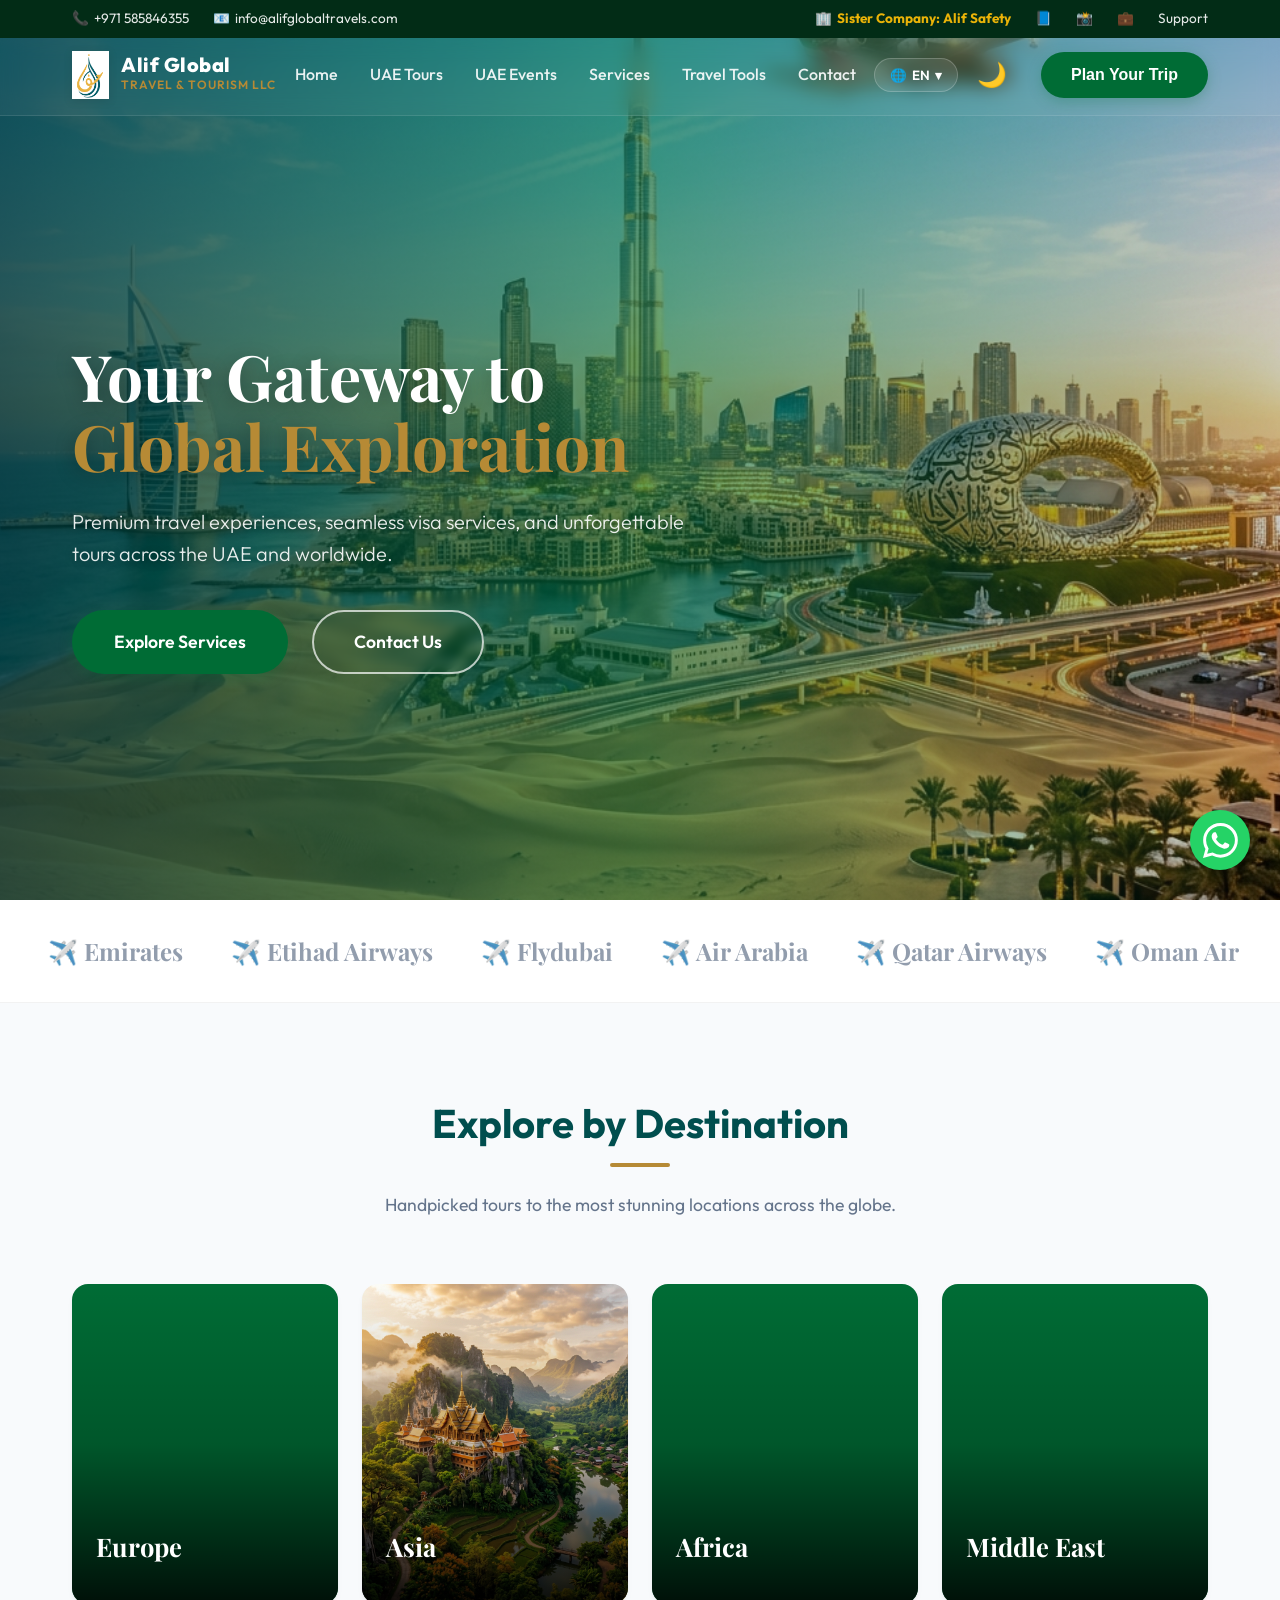
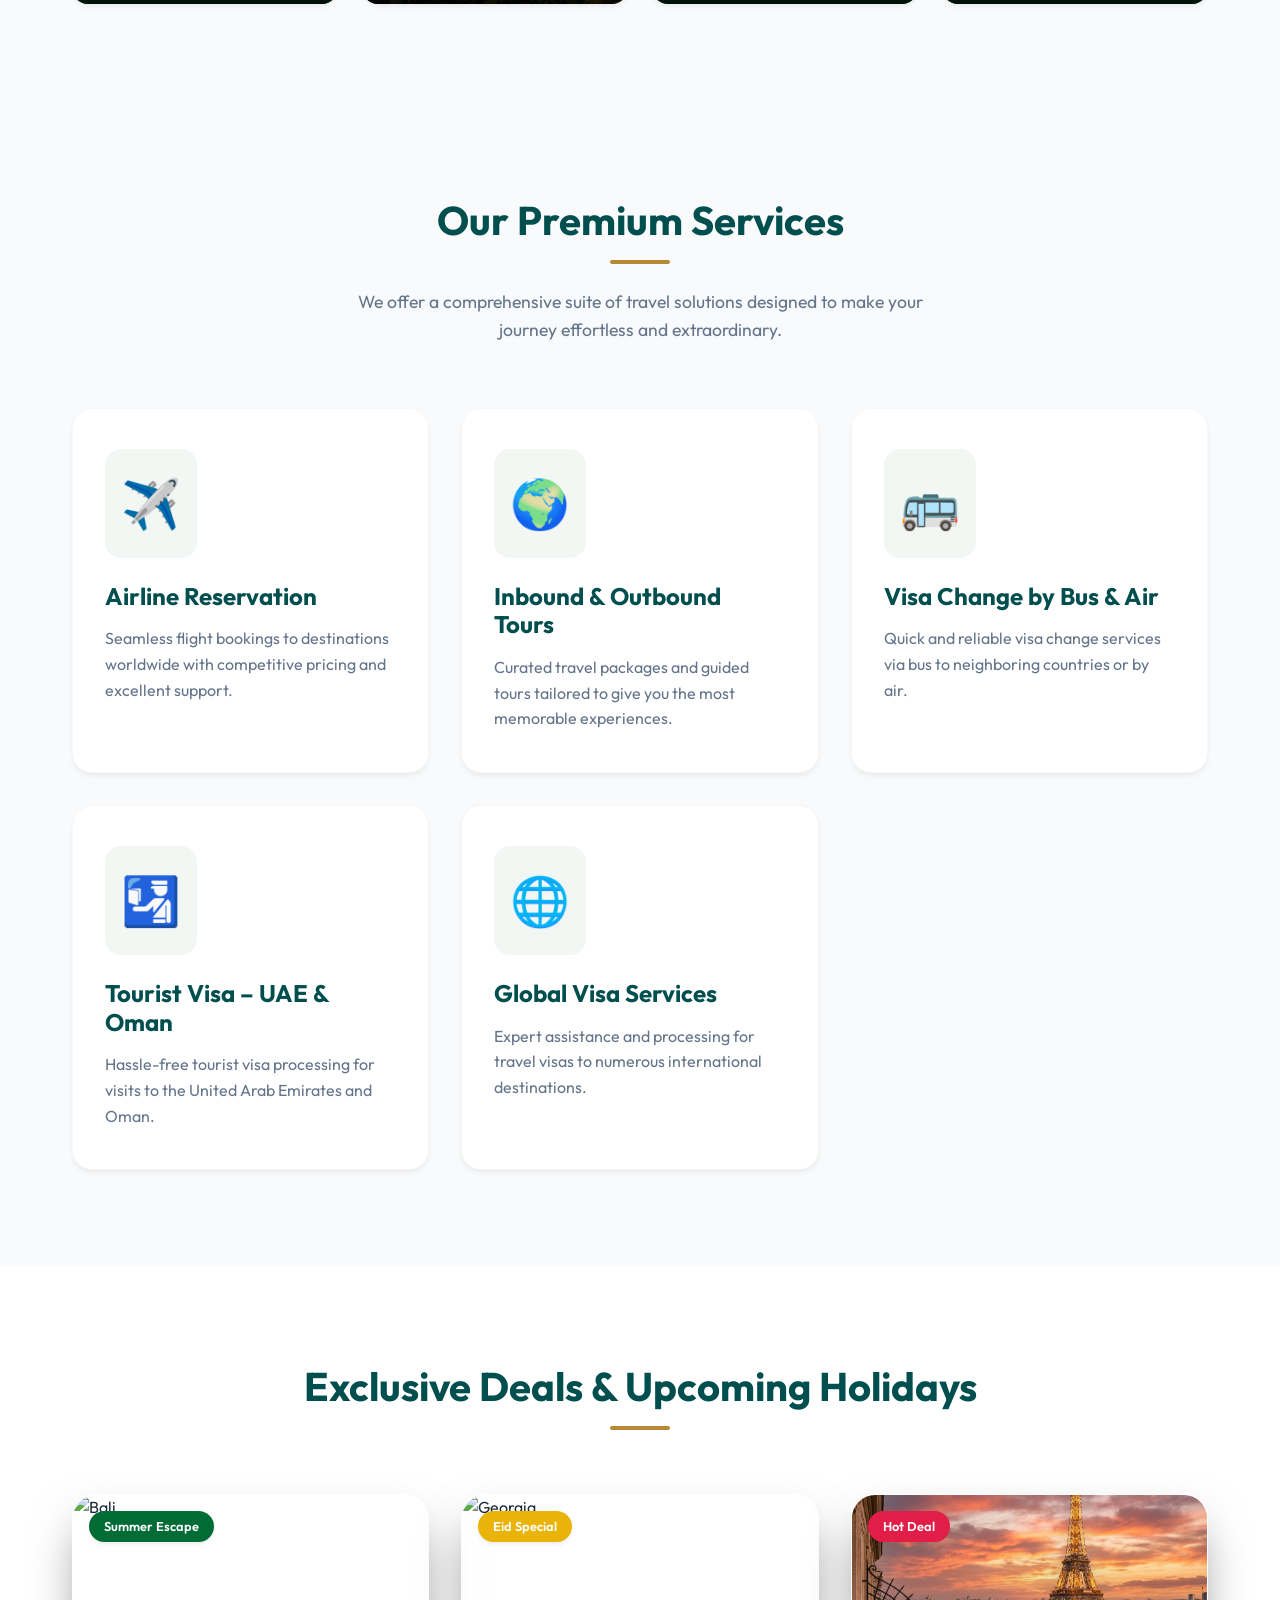
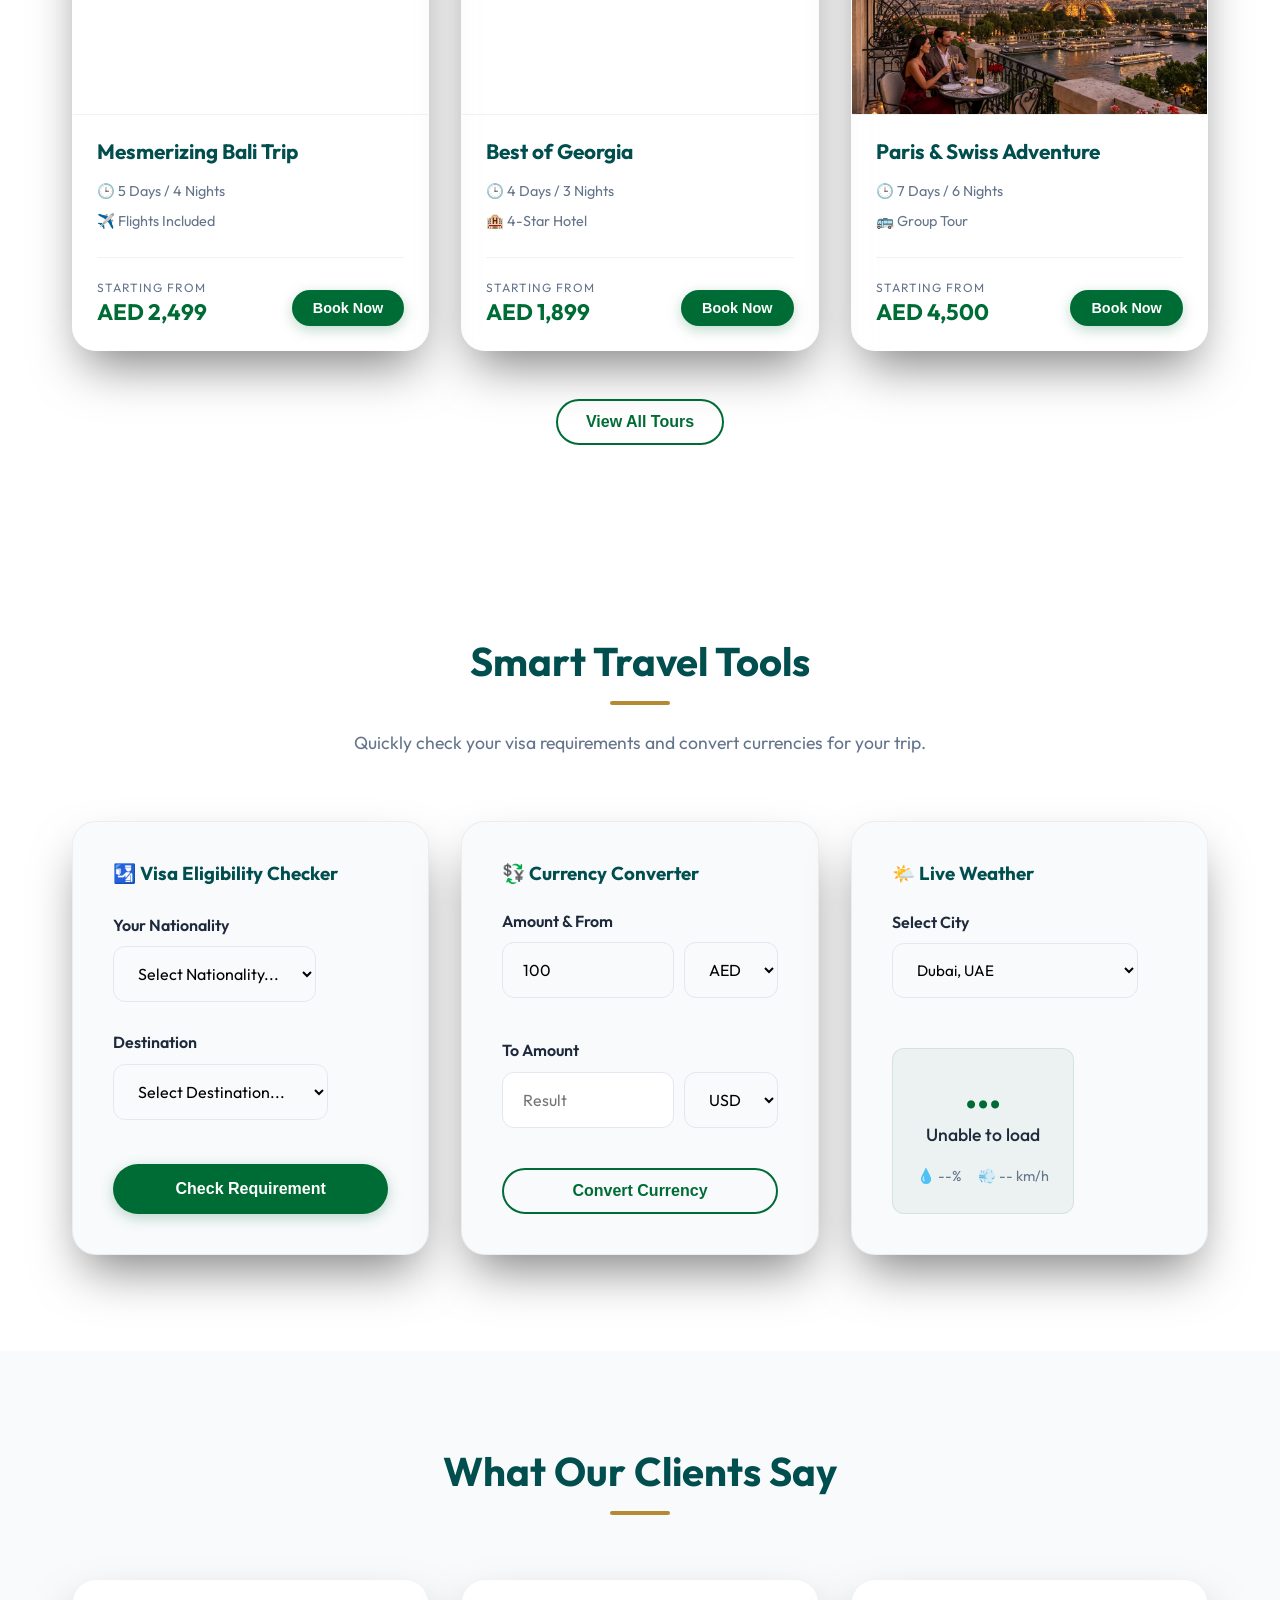
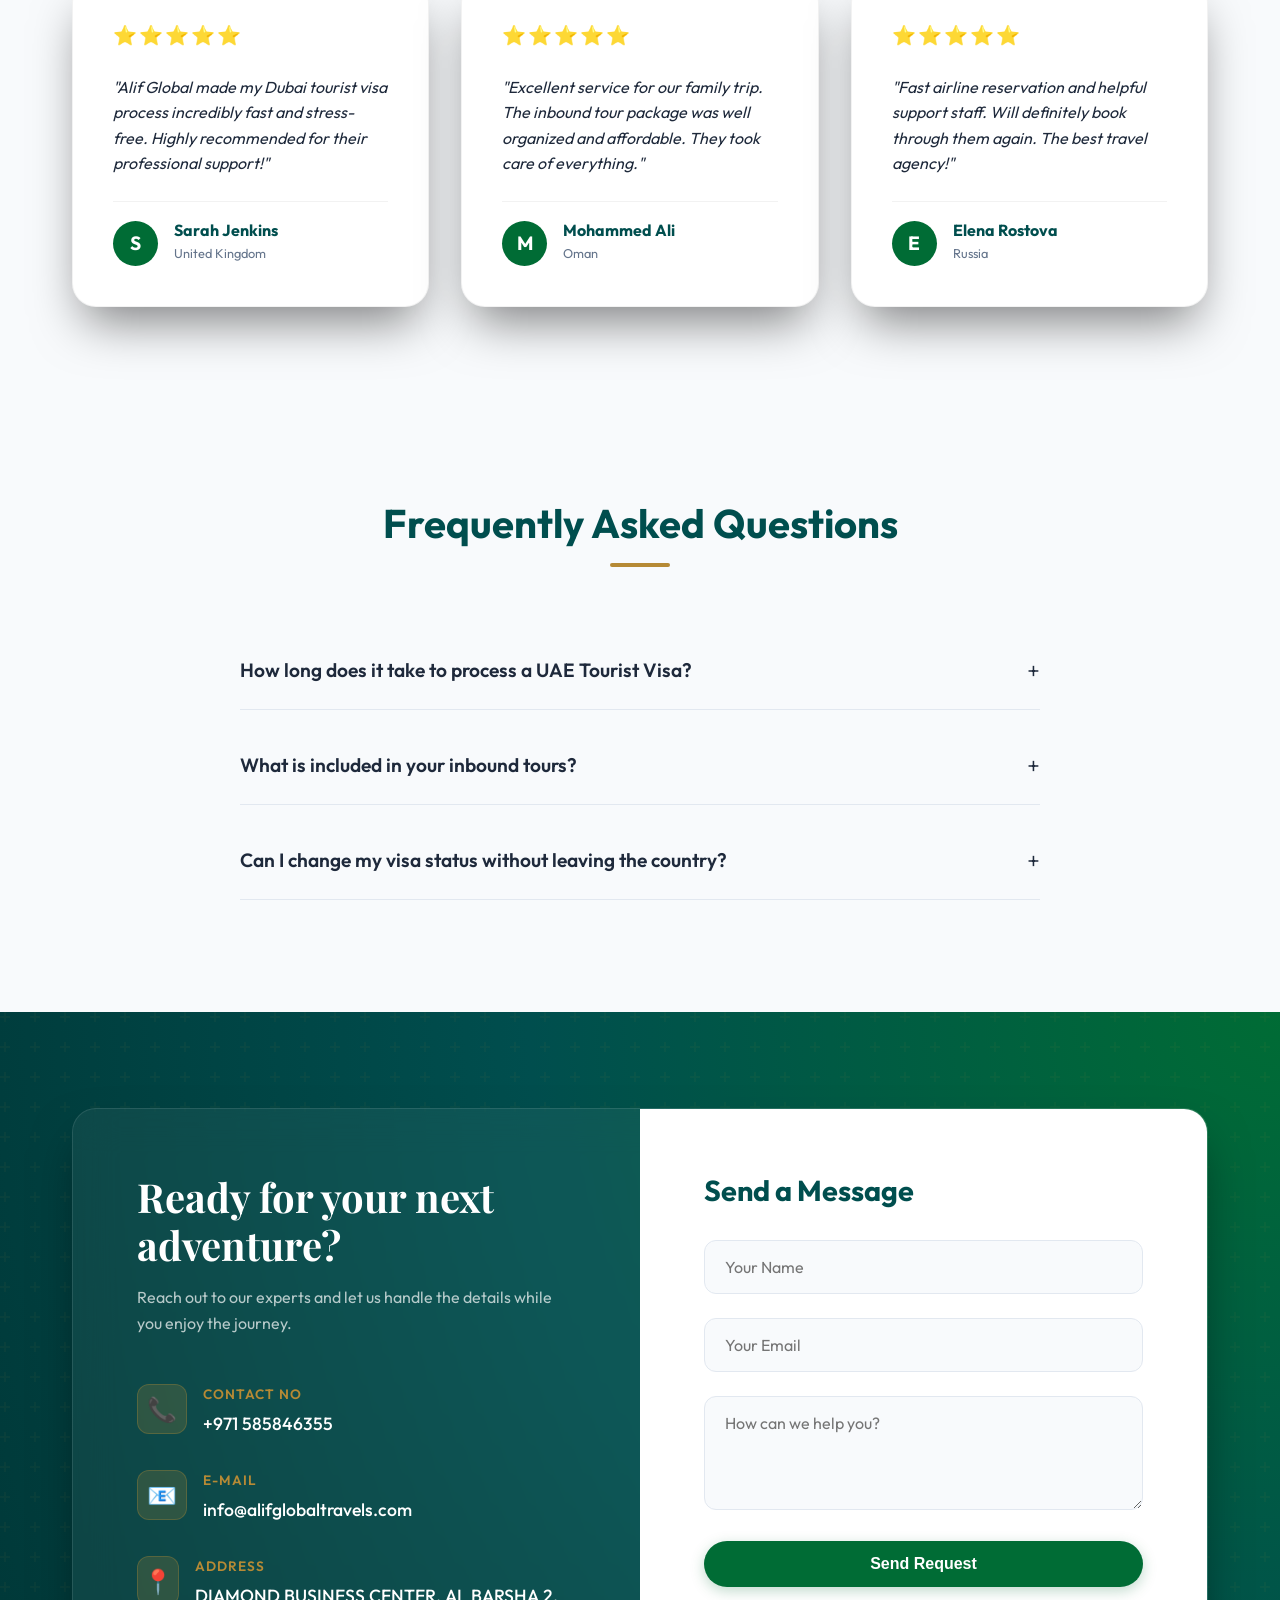
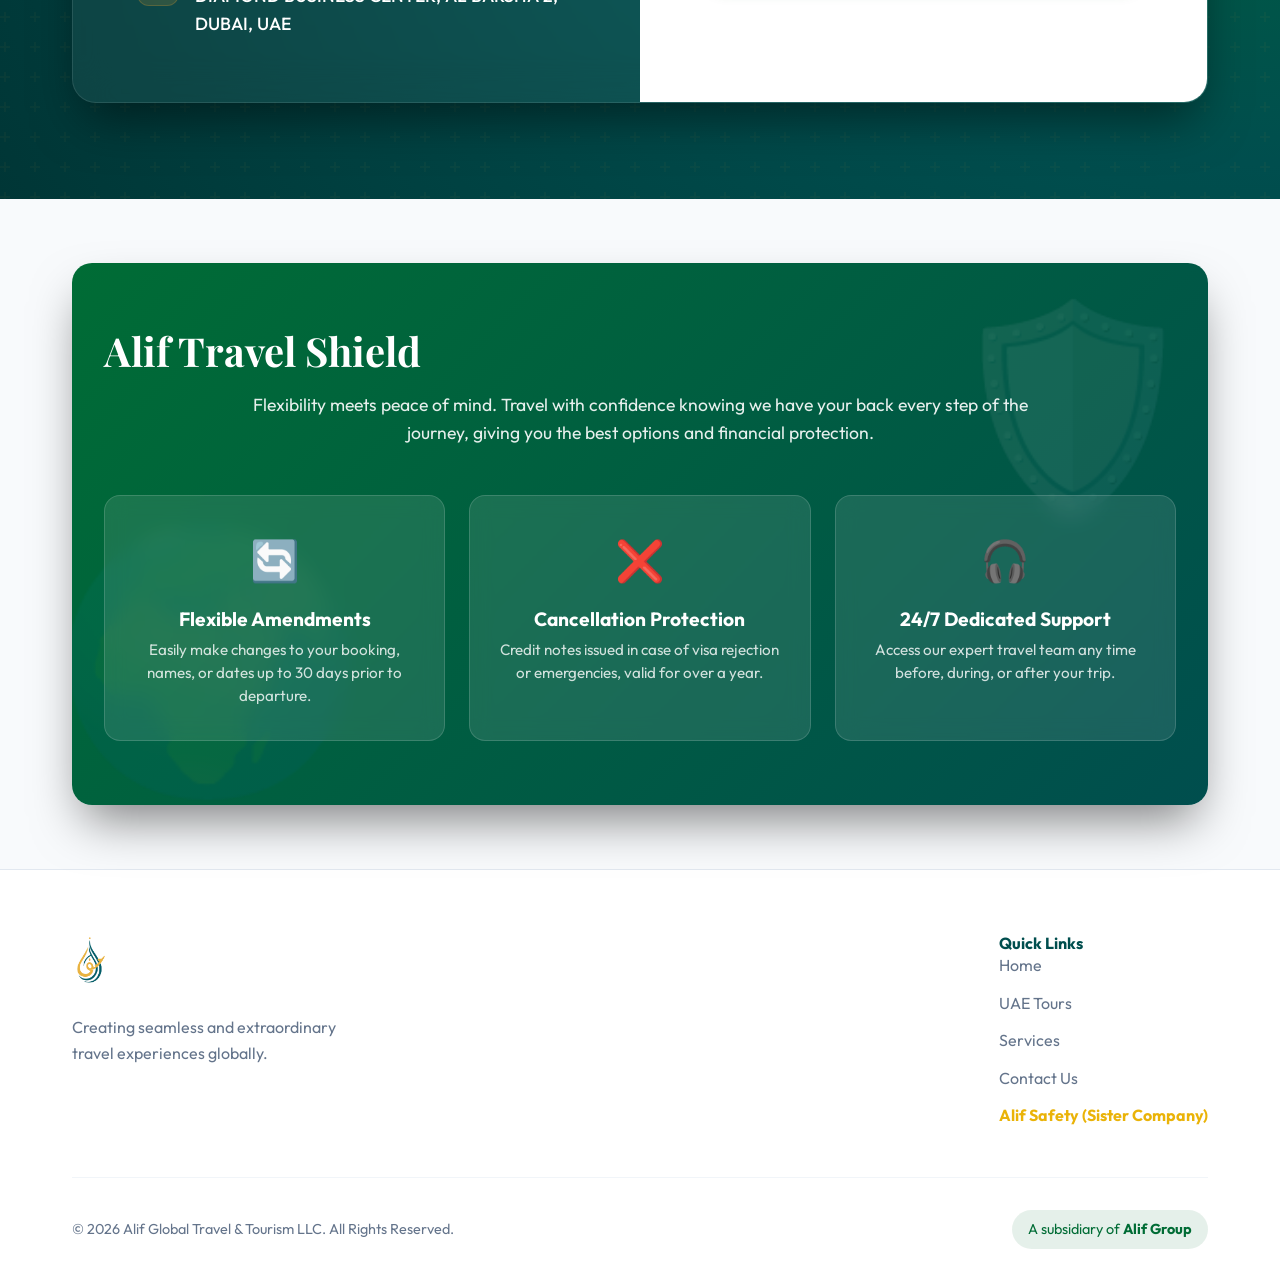
==== commit 7bf5c3e2: "Add Live UAE Events page with Ticketmaster Discovery API integration" ====
--- a/index.html
+++ b/index.html
@@ -47,6 +47,7 @@
                 <ul class="nav-list">
                     <li><a href="index.html" class="nav-link">Home</a></li>
                     <li><a href="uae-tours.html" class="nav-link">UAE Tours</a></li>
+                    <li><a href="events.html" class="nav-link">UAE Events</a></li>
                     <li><a href="index.html#services" class="nav-link">Services</a></li>
                     <li><a href="index.html#tools" class="nav-link">Travel Tools</a></li>
                     <li><a href="#contact" class="nav-link">Contact</a></li>
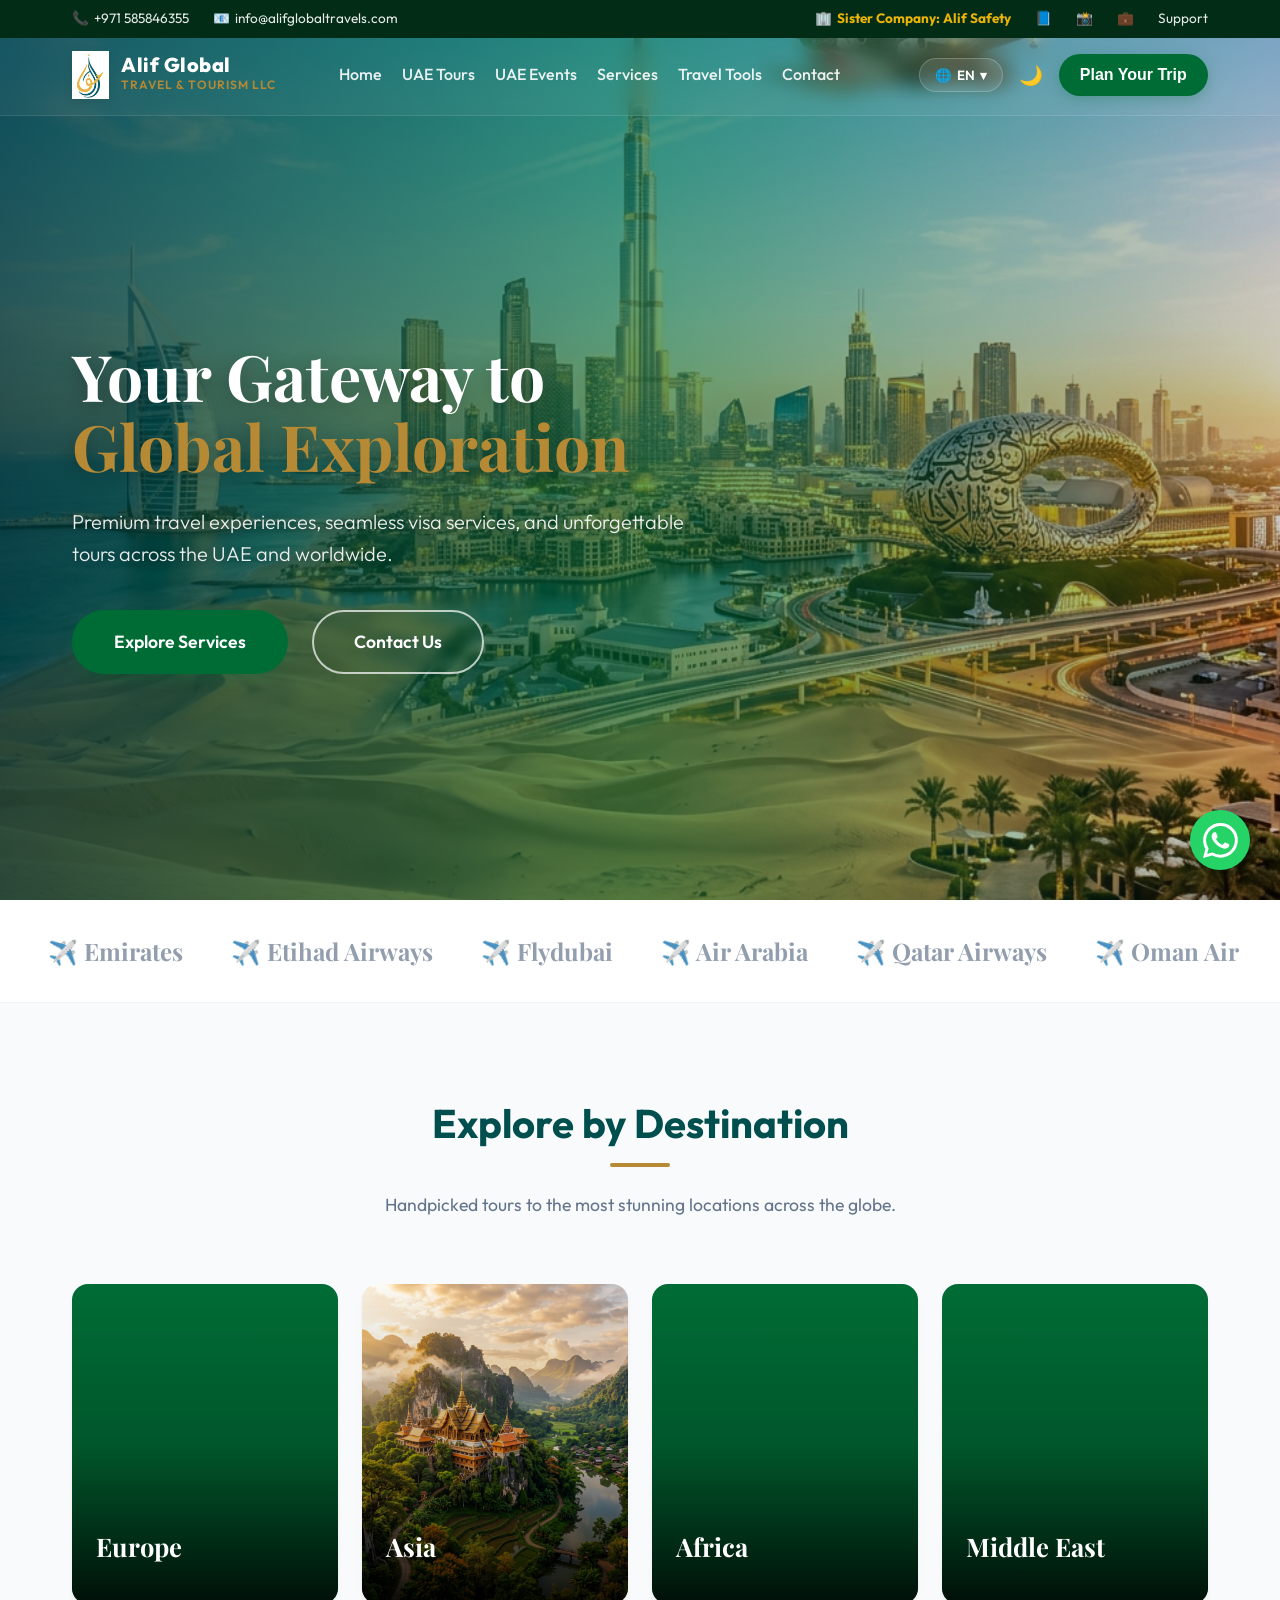
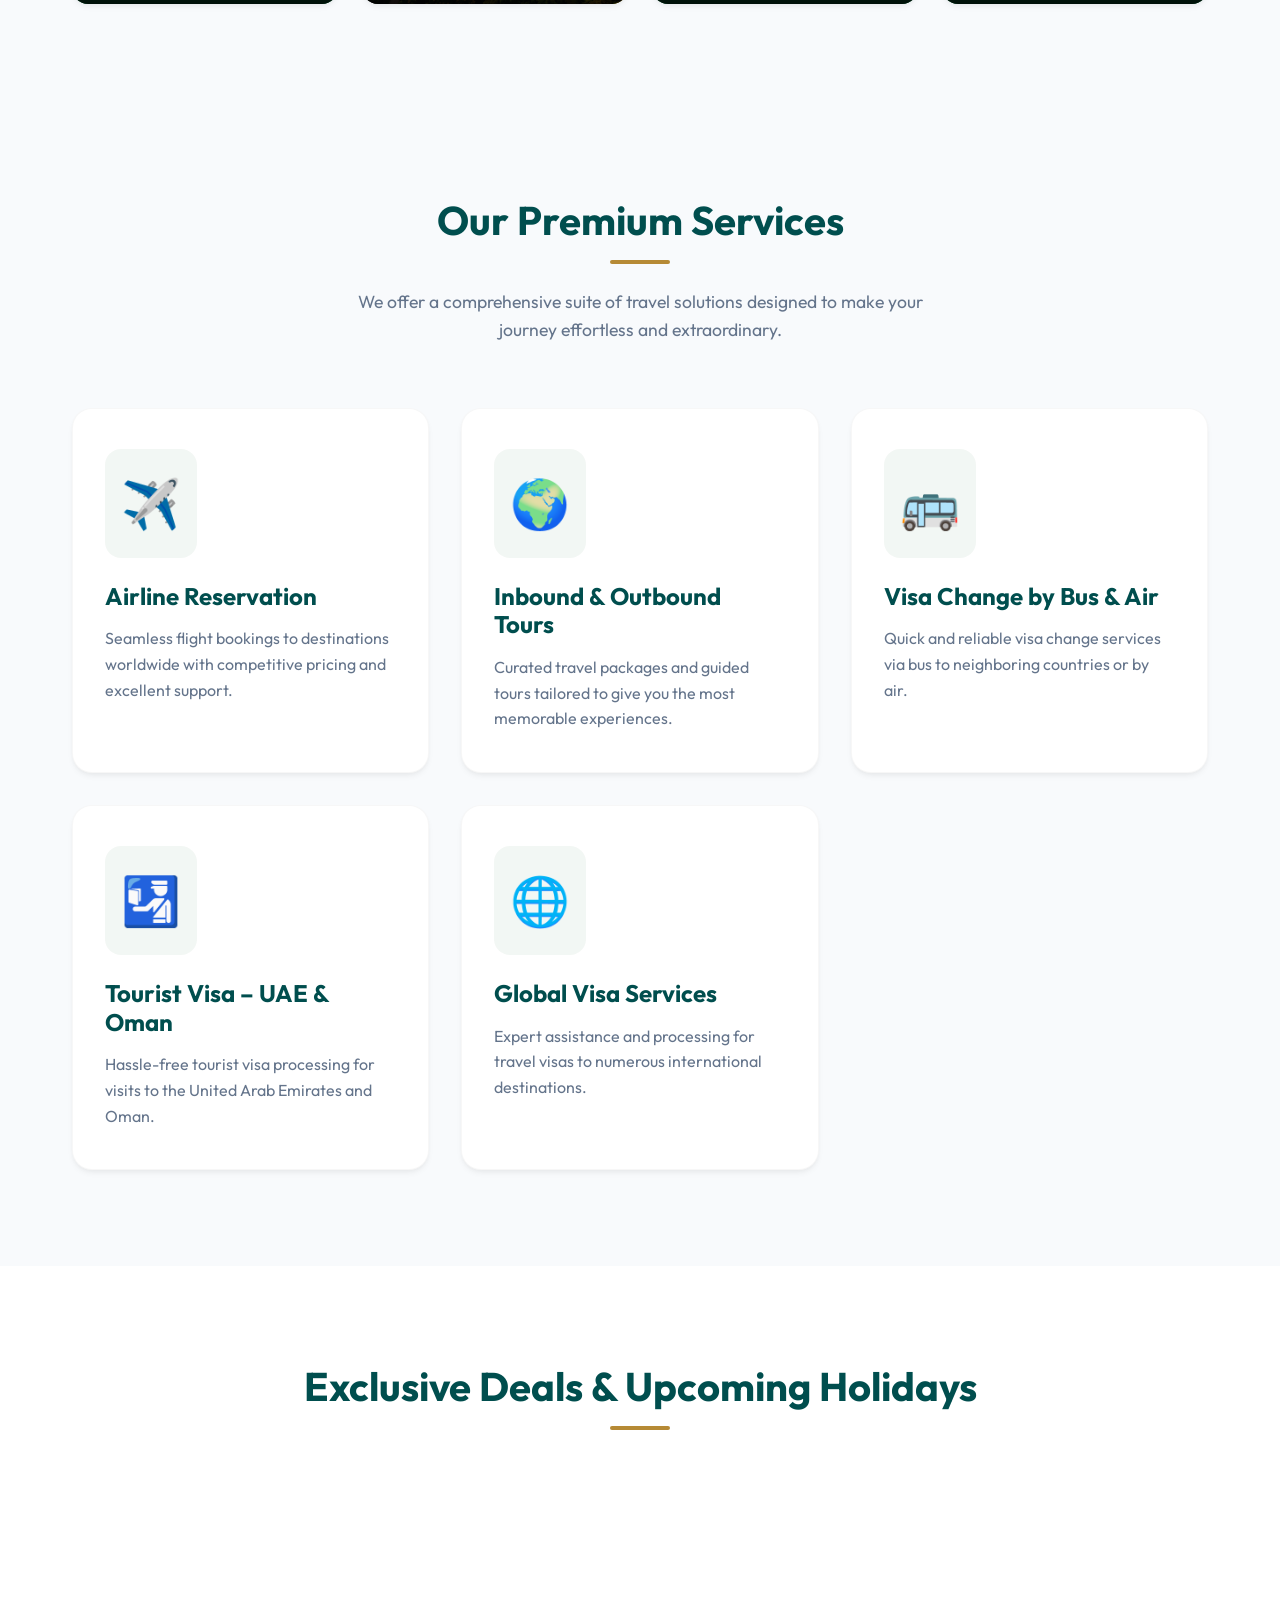
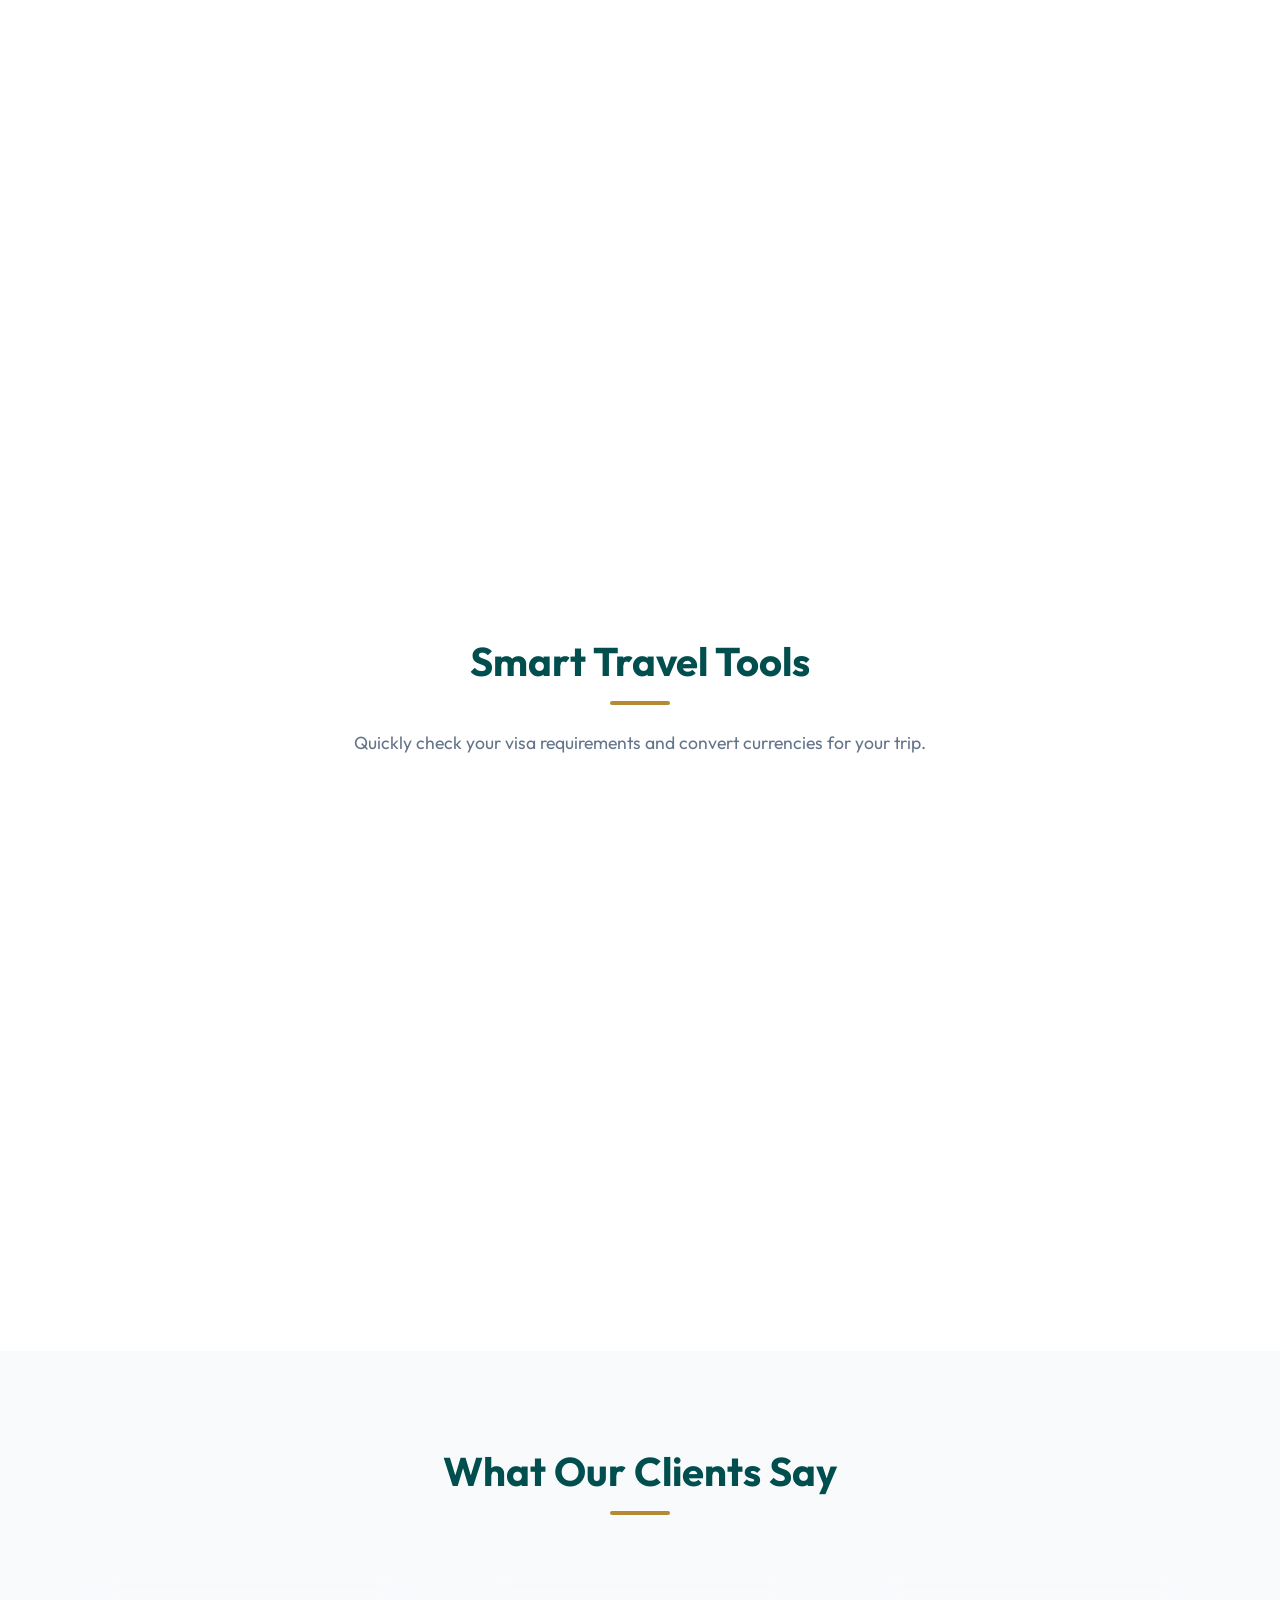
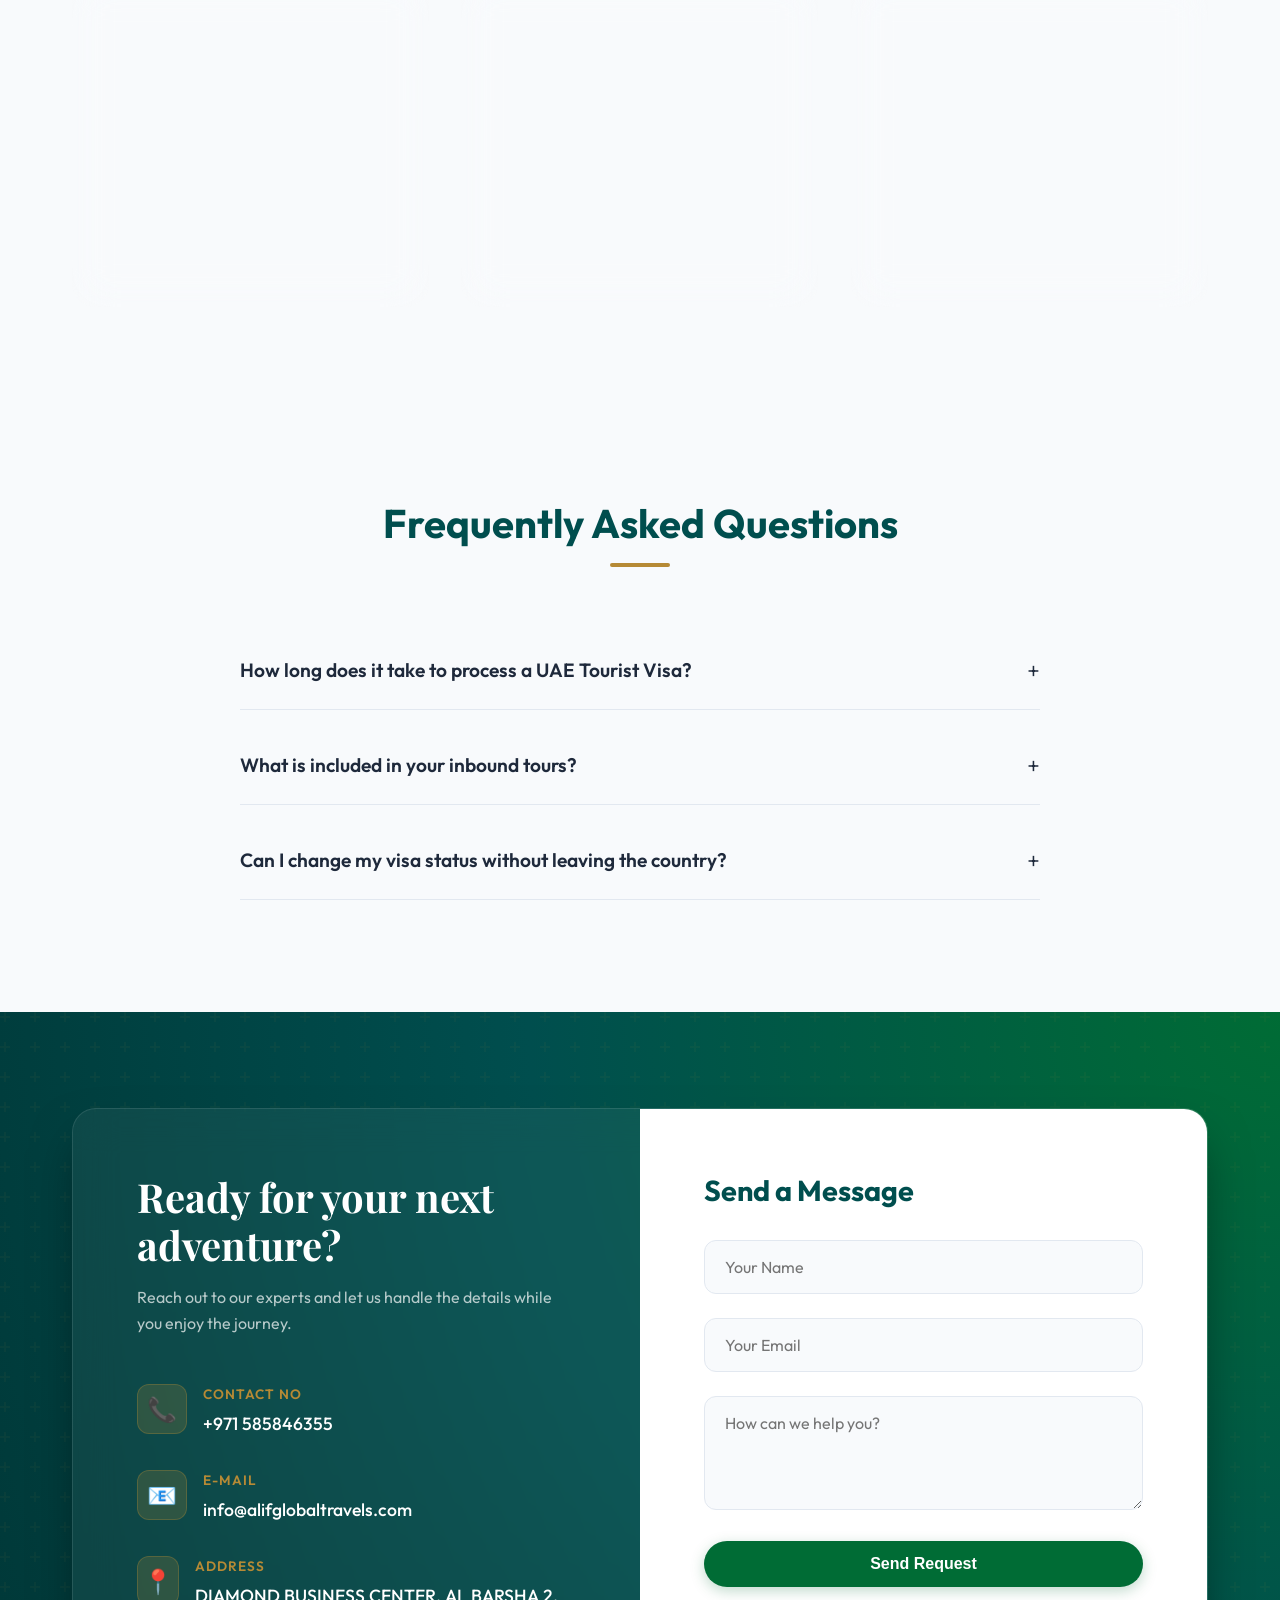
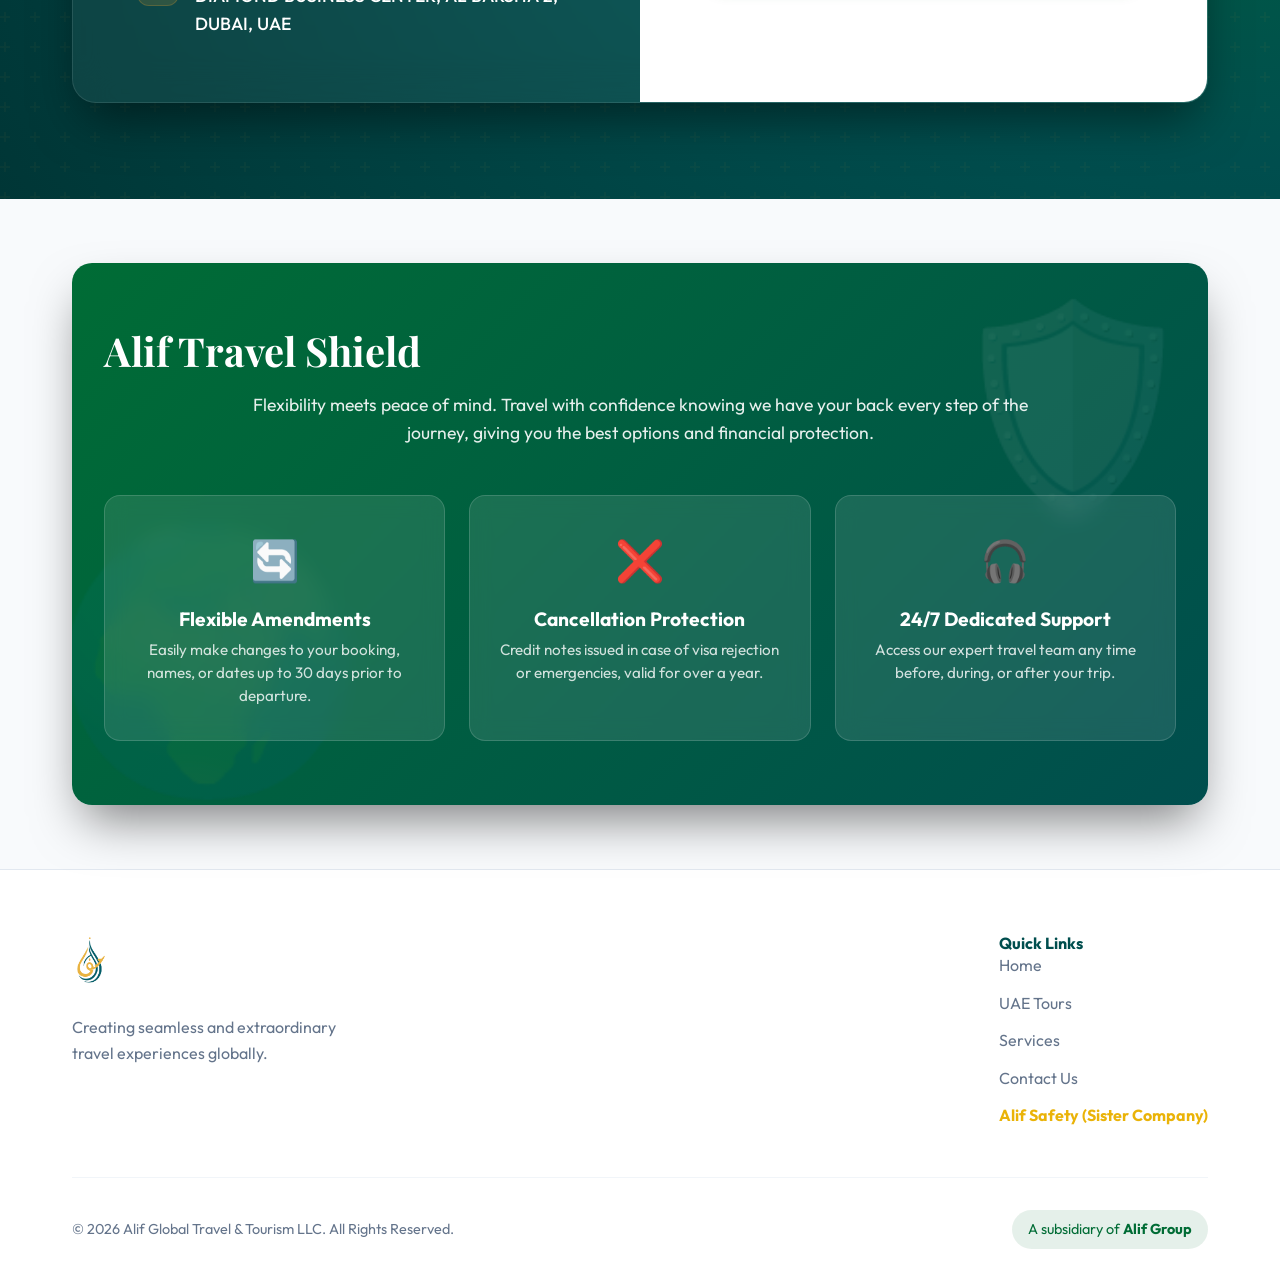
==== commit 5d0f0955: "Fix header layout overflow and alignment issues" ====
--- a/index.html
+++ b/index.html
@@ -53,6 +53,7 @@
                     <li><a href="#contact" class="nav-link">Contact</a></li>
                 </ul>
             </nav>
+            <div class="nav-actions" style="display: flex; align-items: center; gap: 1rem;">
                 <div class="custom-translate">
                     <button class="translate-btn" aria-label="Select Language">
                         <span class="globe-icon">🌐</span> <span class="current-lang">EN</span> <span class="caret">▾</span>
@@ -65,11 +66,11 @@
                         <li data-lang="zh-CN">中文 (Chinese)</li>
                     </ul>
                 </div>
-                <!-- Hidden Google Translate Element -->
-                <div id="google_translate_element" style="position: absolute; width: 1px; height: 1px; padding: 0; margin: -1px; overflow: hidden; clip: rect(0, 0, 0, 0); border: 0;"></div>
-                <button id="theme-toggle" class="theme-toggle" aria-label="Toggle Dark Mode">🌙</button>
-                <button id="open-modal-btn" class="btn btn-primary nav-cta">Plan Your Trip</button>
-            </div>
+                <button id="theme-toggle" class="theme-toggle" aria-label="Toggle Dark Mode" style="background: none; border: none; font-size: 1.2rem; cursor: pointer;">🌙</button>
+                <button id="open-modal-btn" class="btn btn-primary nav-cta" style="margin-left: 0; padding: 0.6rem 1.2rem; white-space: nowrap;">Plan Your Trip</button>
+            </div>
+            <!-- Hidden Google Translate Element -->
+            <div id="google_translate_element" style="position: absolute; width: 1px; height: 1px; padding: 0; margin: -1px; overflow: hidden; clip: rect(0, 0, 0, 0); border: 0;"></div>
             <button class="mobile-toggle" id="mobile-toggle" aria-label="Toggle navigation">
                 <span></span>
                 <span></span>
--- a/style.css
+++ b/style.css
@@ -193,7 +193,7 @@
 
 .nav-list {
     display: flex;
-    gap: 2rem;
+    gap: 1.25rem;
 }
 
 .nav-link {
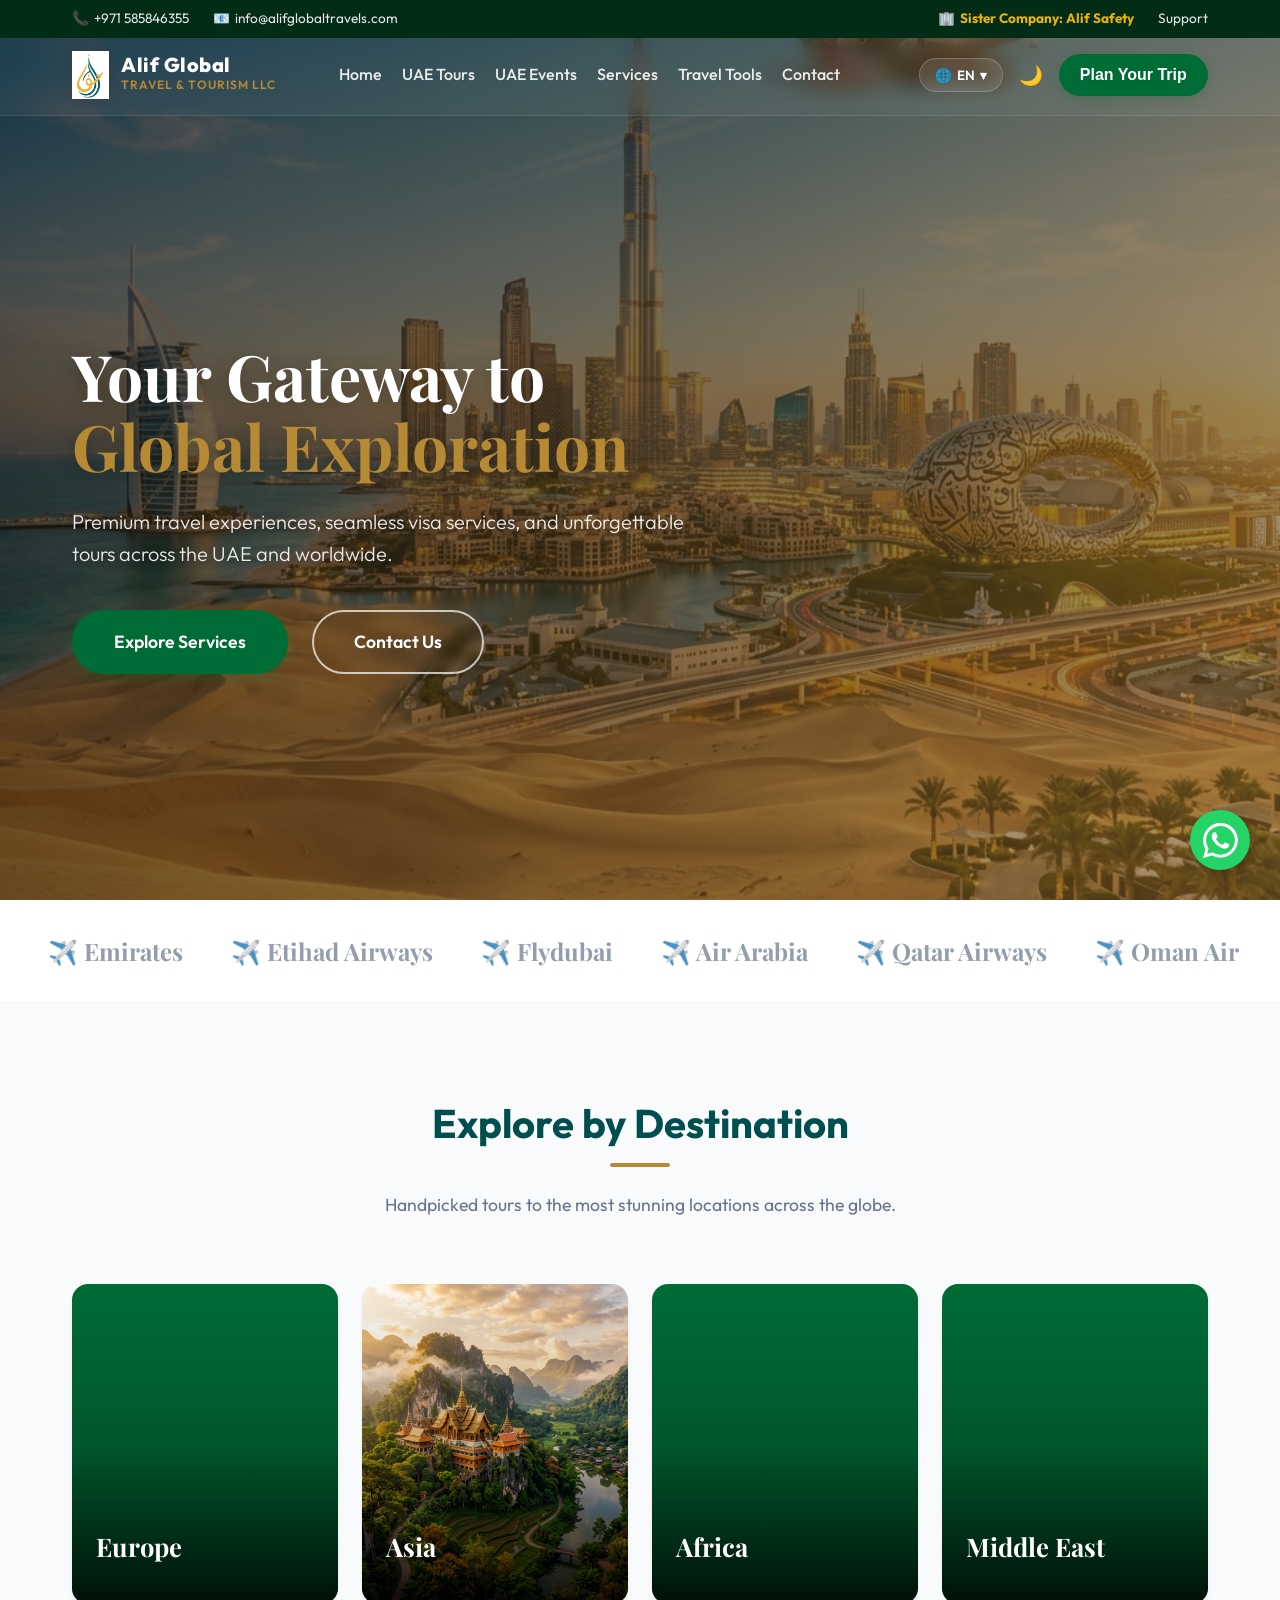
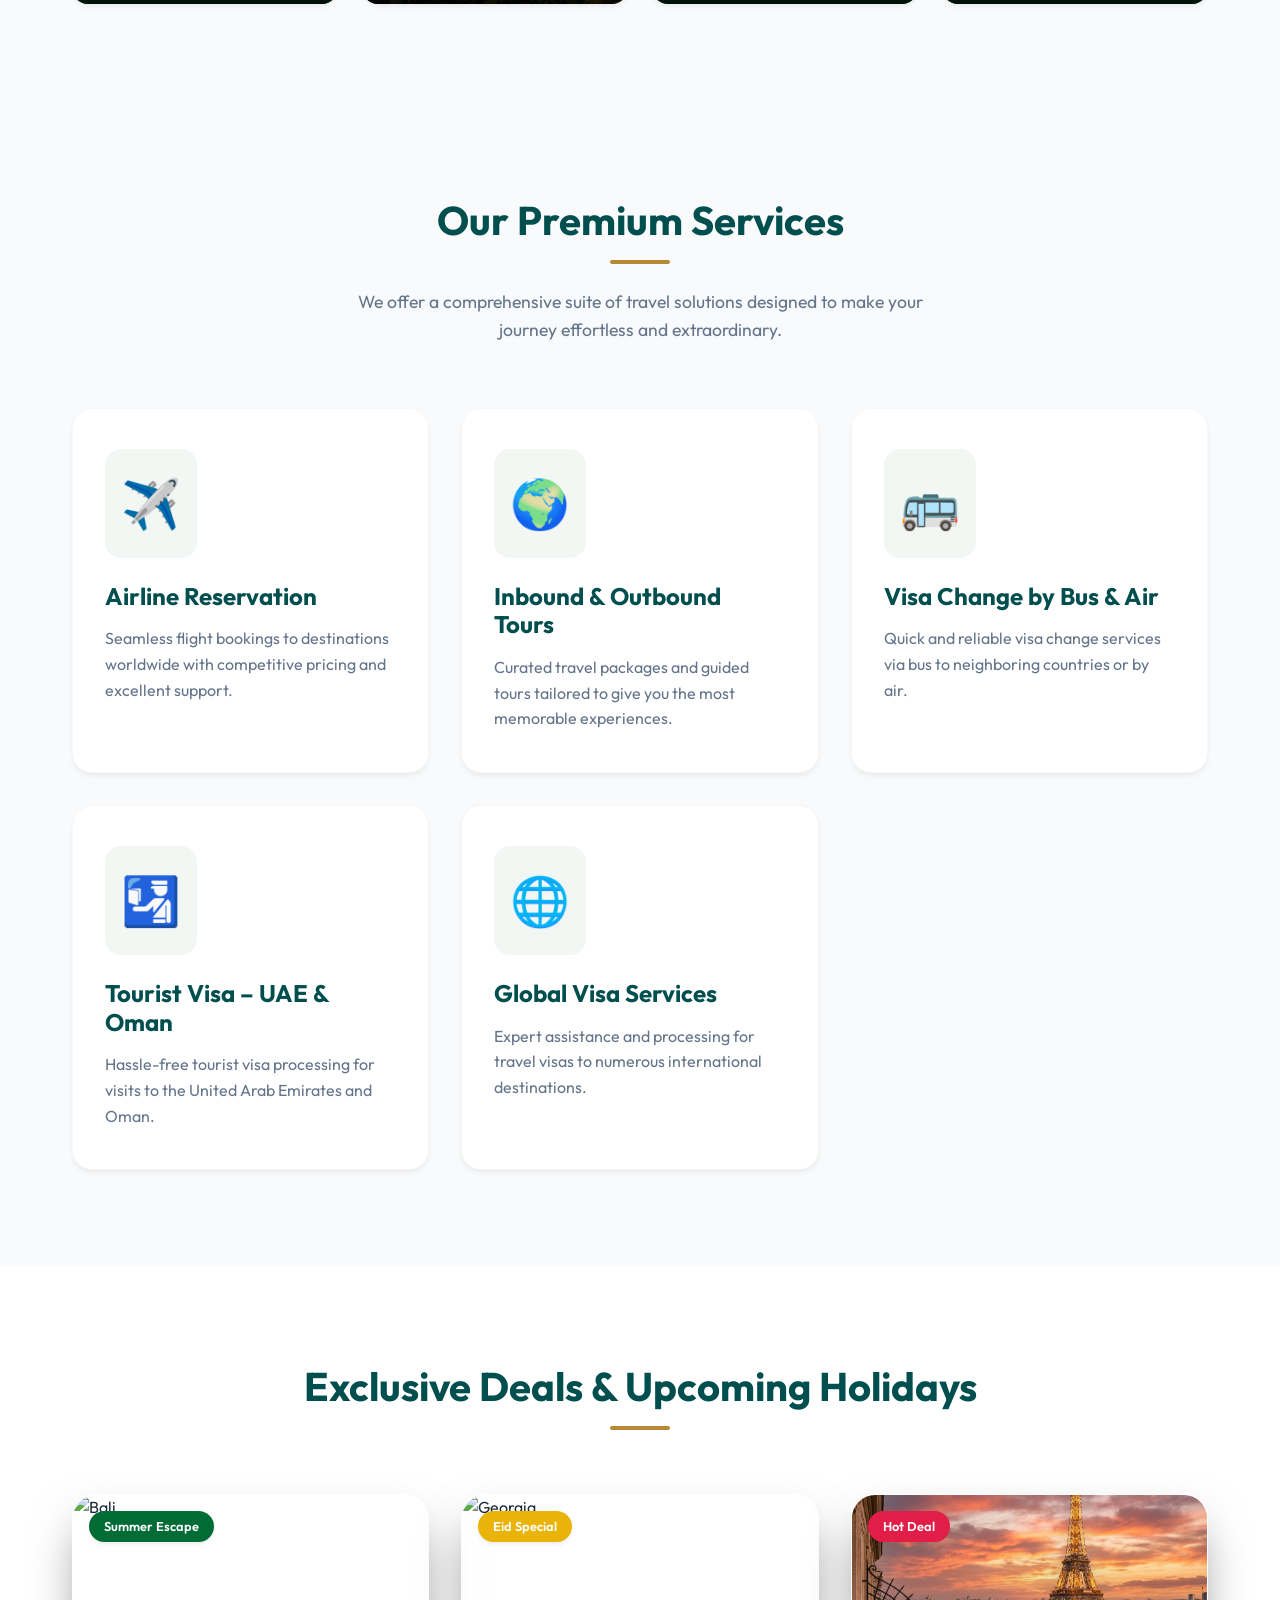
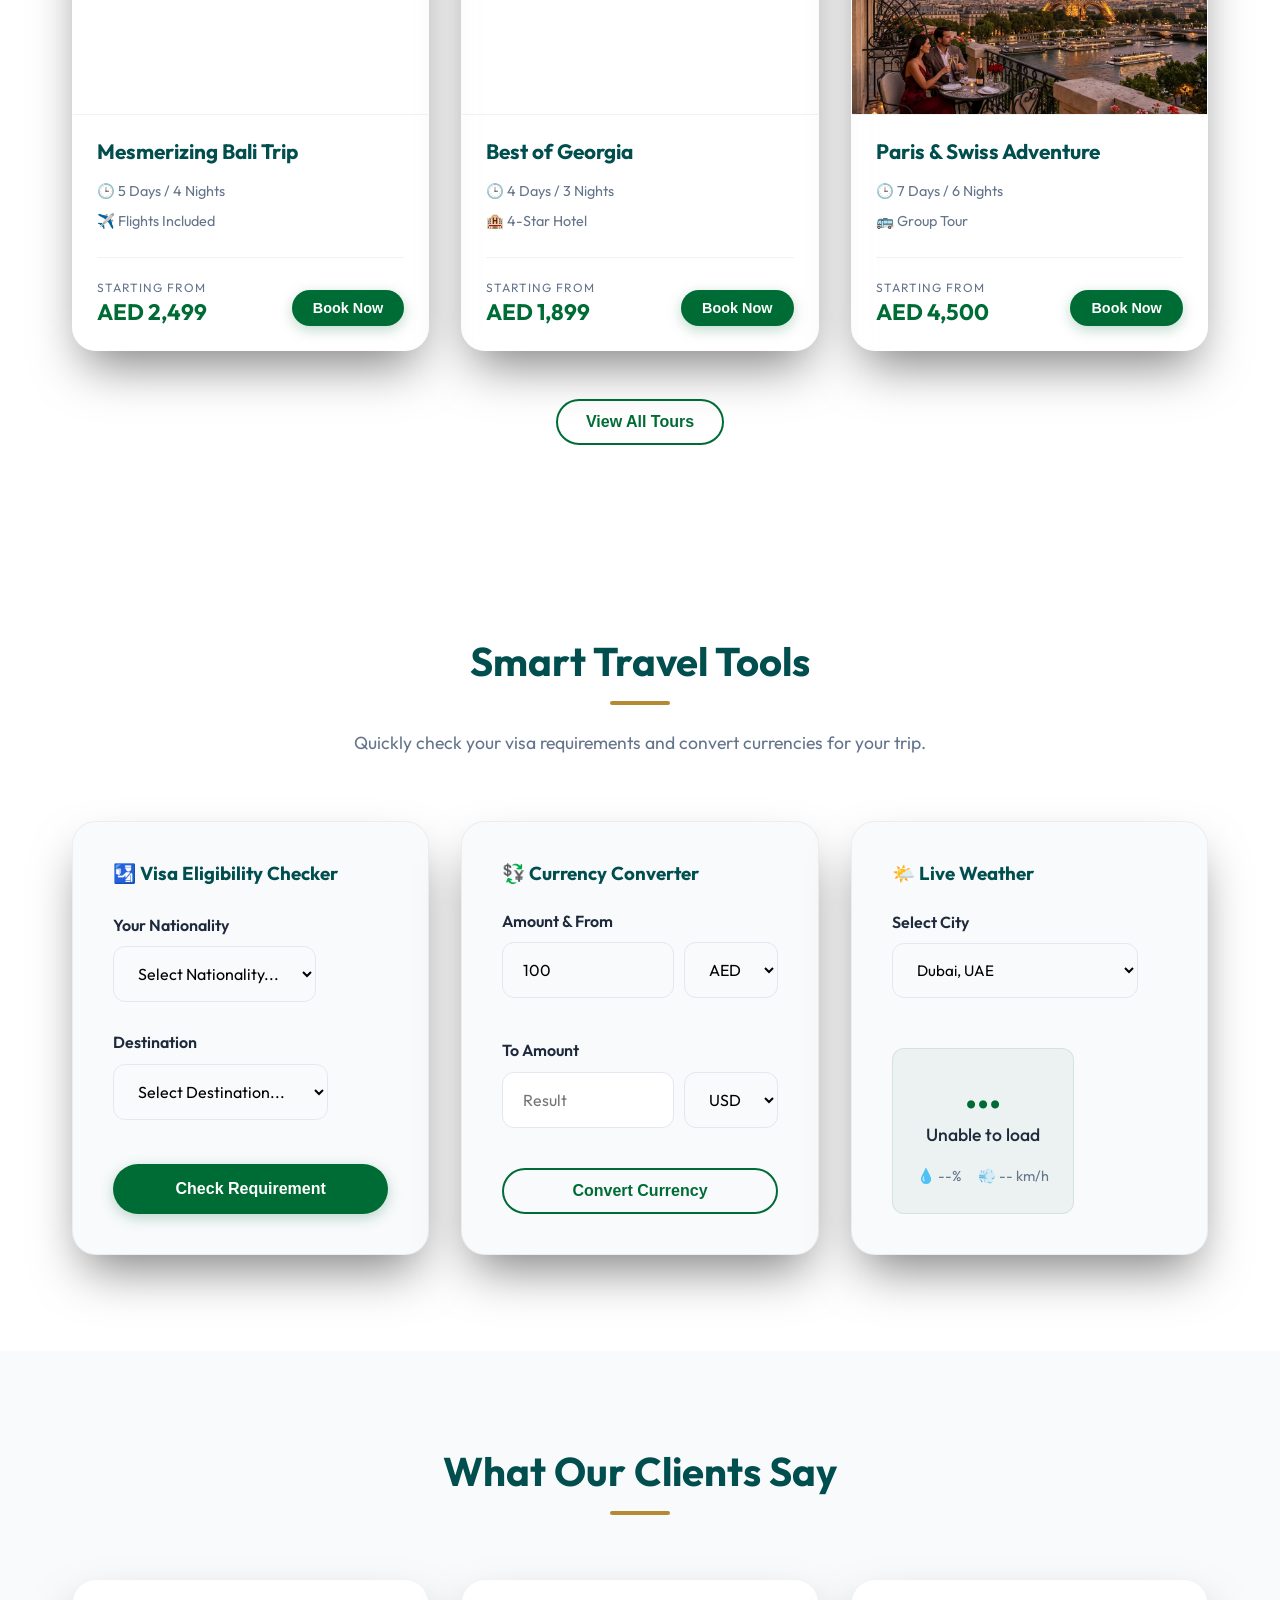
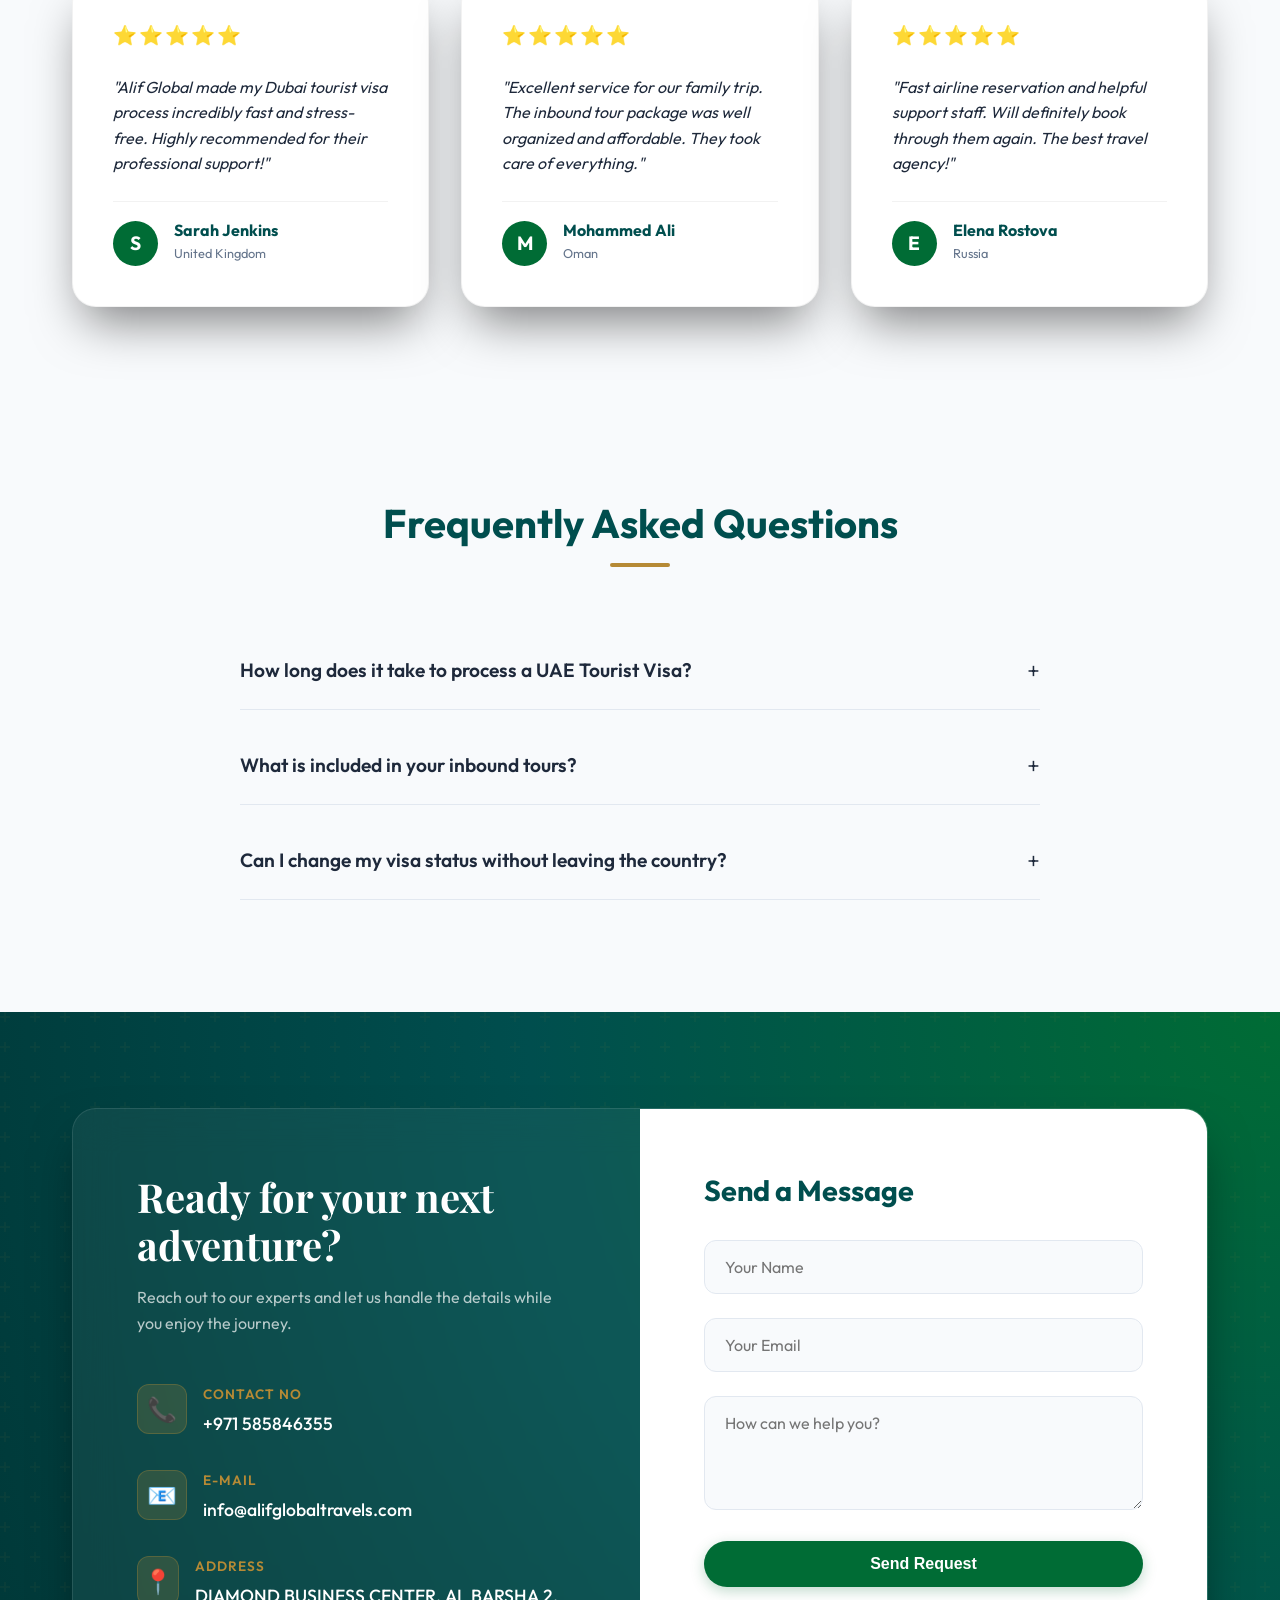
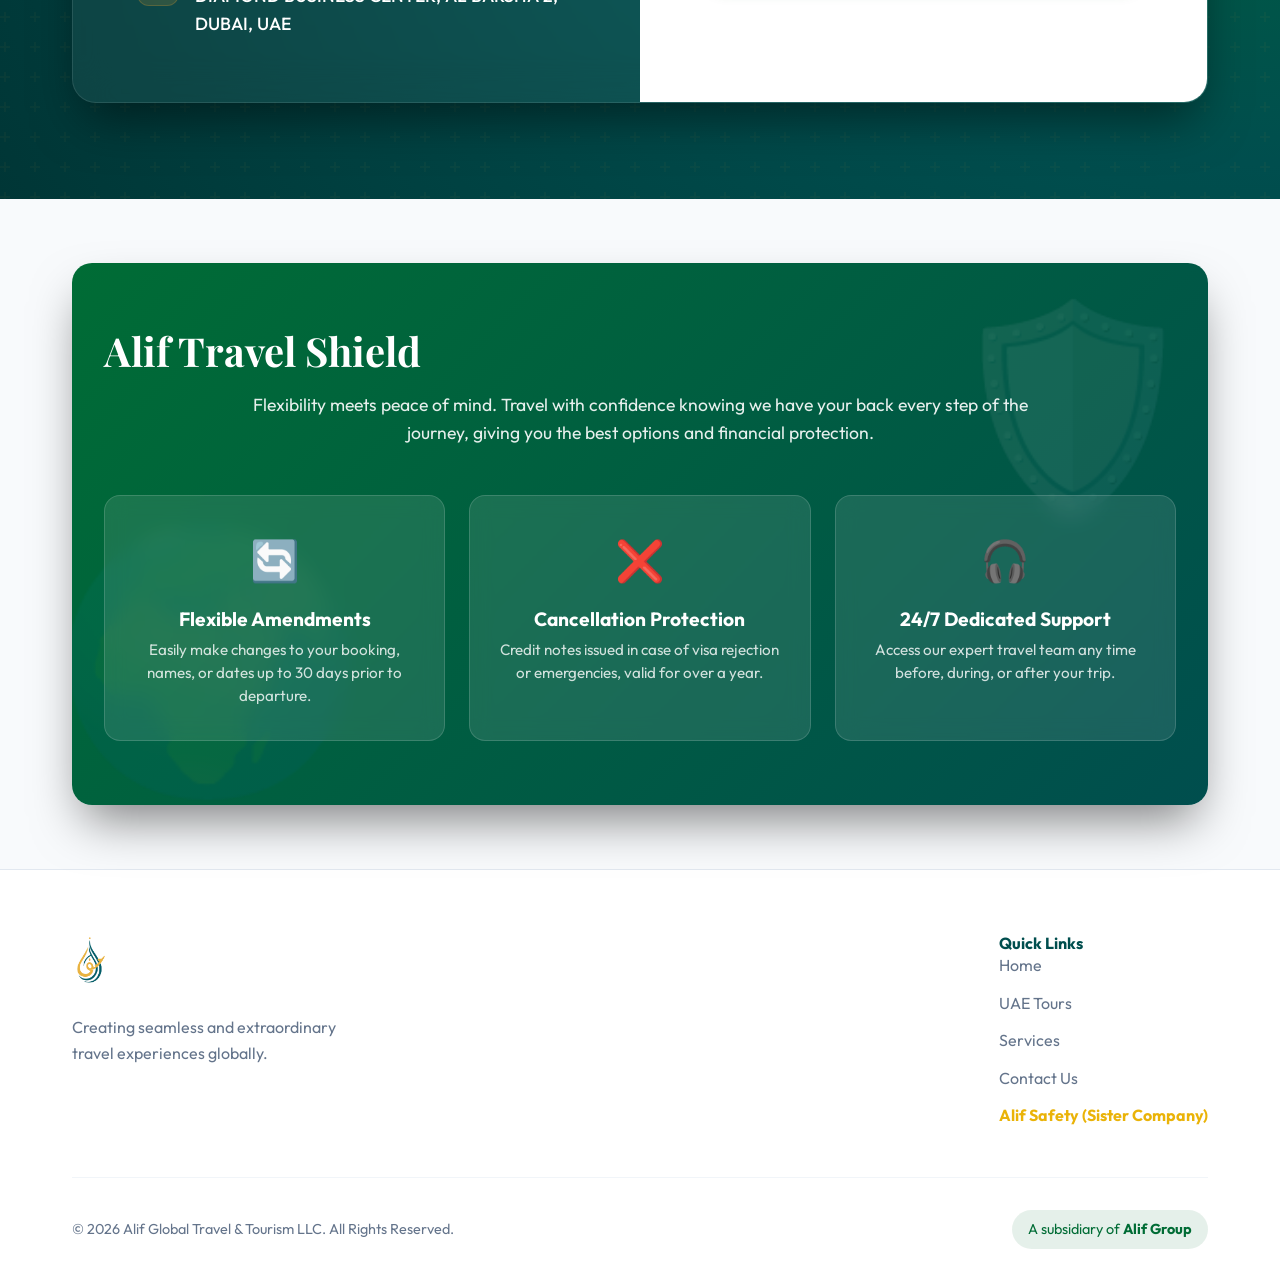
==== commit 4787b921: "Remove unused social icons from top bar and add smooth gradient+zoom animation to hero section for a" ====
--- a/index.html
+++ b/index.html
@@ -25,9 +25,6 @@
             </div>
             <div class="top-bar-right">
                 <a href="https://alifsafetyuae.com" target="_blank" class="top-bar-link hide-mobile" style="color: #eab308; font-weight: bold;"><span class="icon">🏢</span> Sister Company: Alif Safety</a>
-                <a href="#" aria-label="Facebook">📘</a>
-                <a href="#" aria-label="Instagram">📸</a>
-                <a href="#" aria-label="LinkedIn">💼</a>
                 <a href="#contact" class="top-bar-link hide-mobile">Support</a>
             </div>
         </div>
--- a/style.css
+++ b/style.css
@@ -277,8 +277,8 @@
 }
 
 @keyframes slowZoom {
-    0% { transform: scale(1); }
-    100% { transform: scale(1.1); }
+    0% { transform: scale(1) translate(0, 0); }
+    100% { transform: scale(1.15) translate(-1%, -1%); }
 }
 
 .hero-overlay {
@@ -287,7 +287,15 @@
     left: 0;
     width: 100%;
     height: 100%;
-    background: linear-gradient(to right, rgba(0, 54, 54, 0.8) 0%, rgba(0, 108, 53, 0.6) 50%, rgba(0, 0, 0, 0.2) 100%);
+    background: linear-gradient(-45deg, rgba(0, 54, 54, 0.8), rgba(0, 108, 53, 0.7), rgba(182, 138, 53, 0.6), rgba(0, 0, 0, 0.7));
+    background-size: 400% 400%;
+    animation: gradientShift 15s ease infinite;
+}
+
+@keyframes gradientShift {
+    0% { background-position: 0% 50%; }
+    50% { background-position: 100% 50%; }
+    100% { background-position: 0% 50%; }
 }
 
 .hero-content {
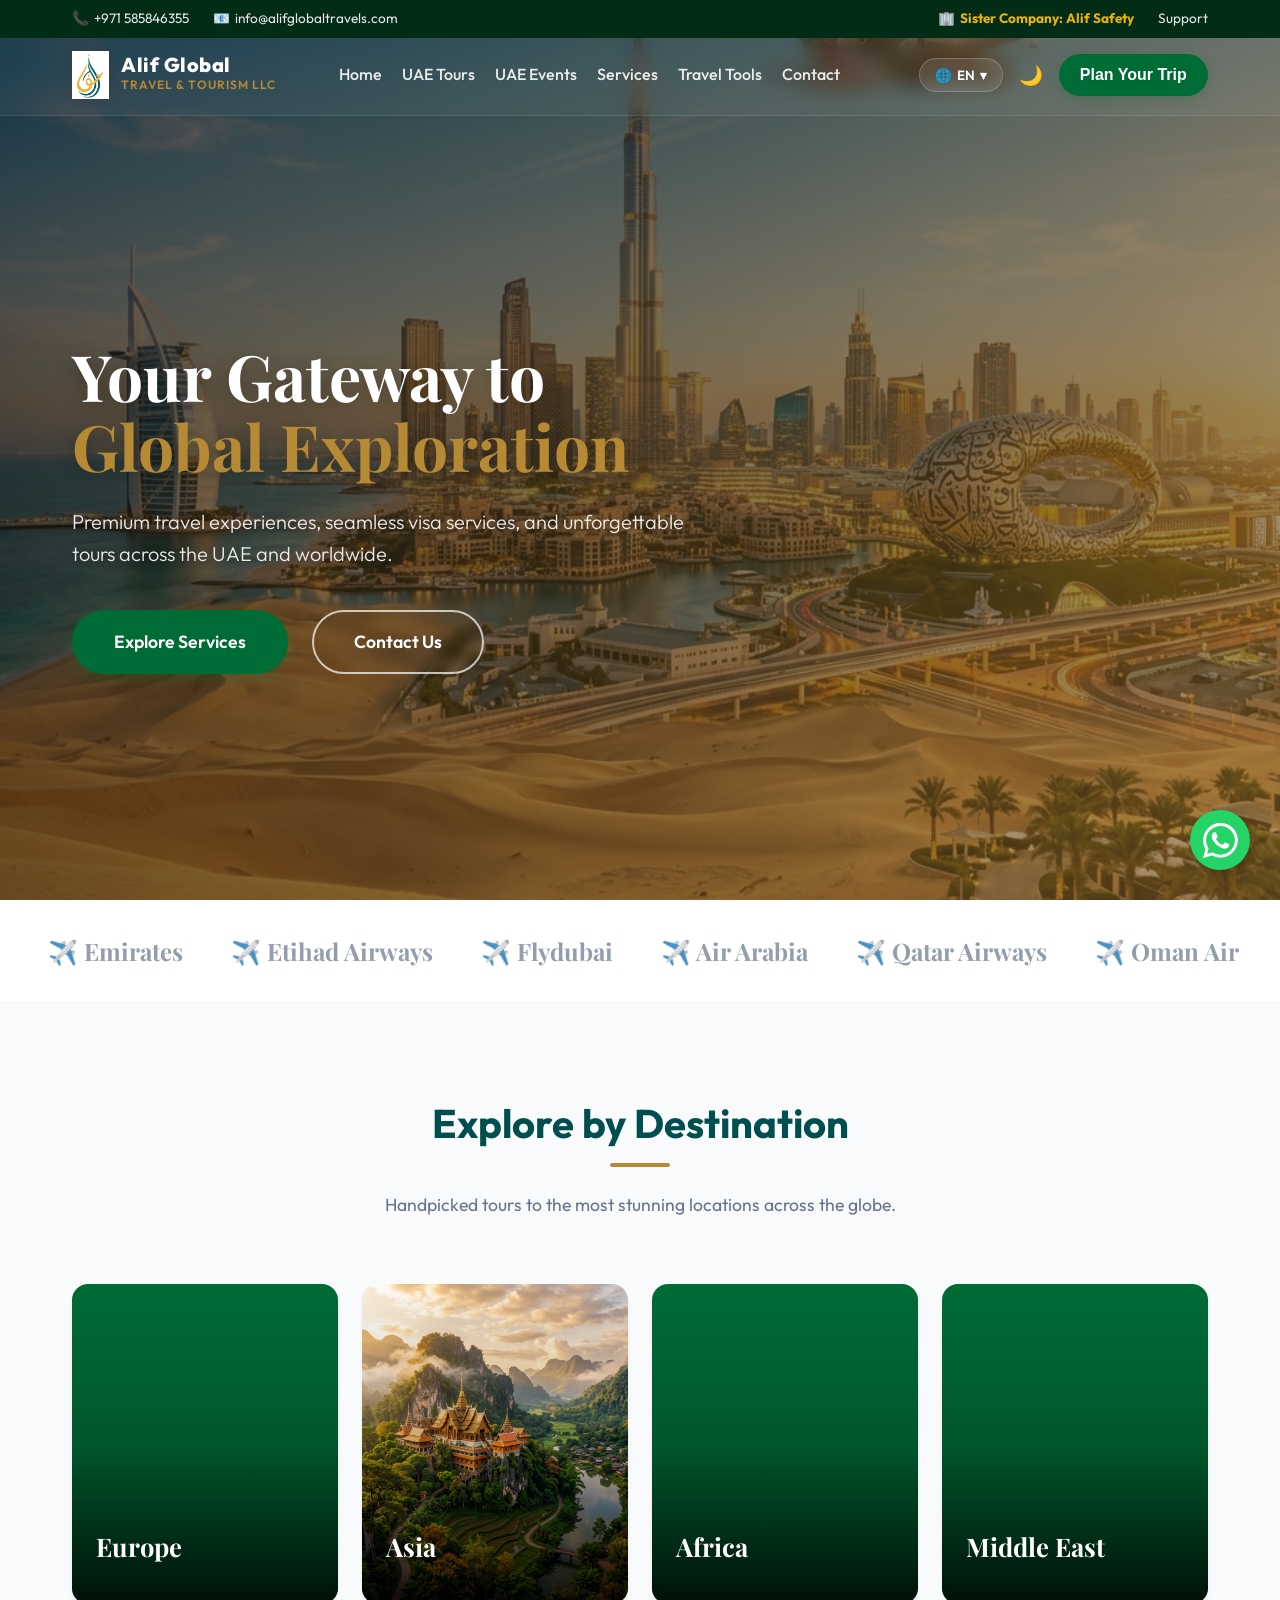
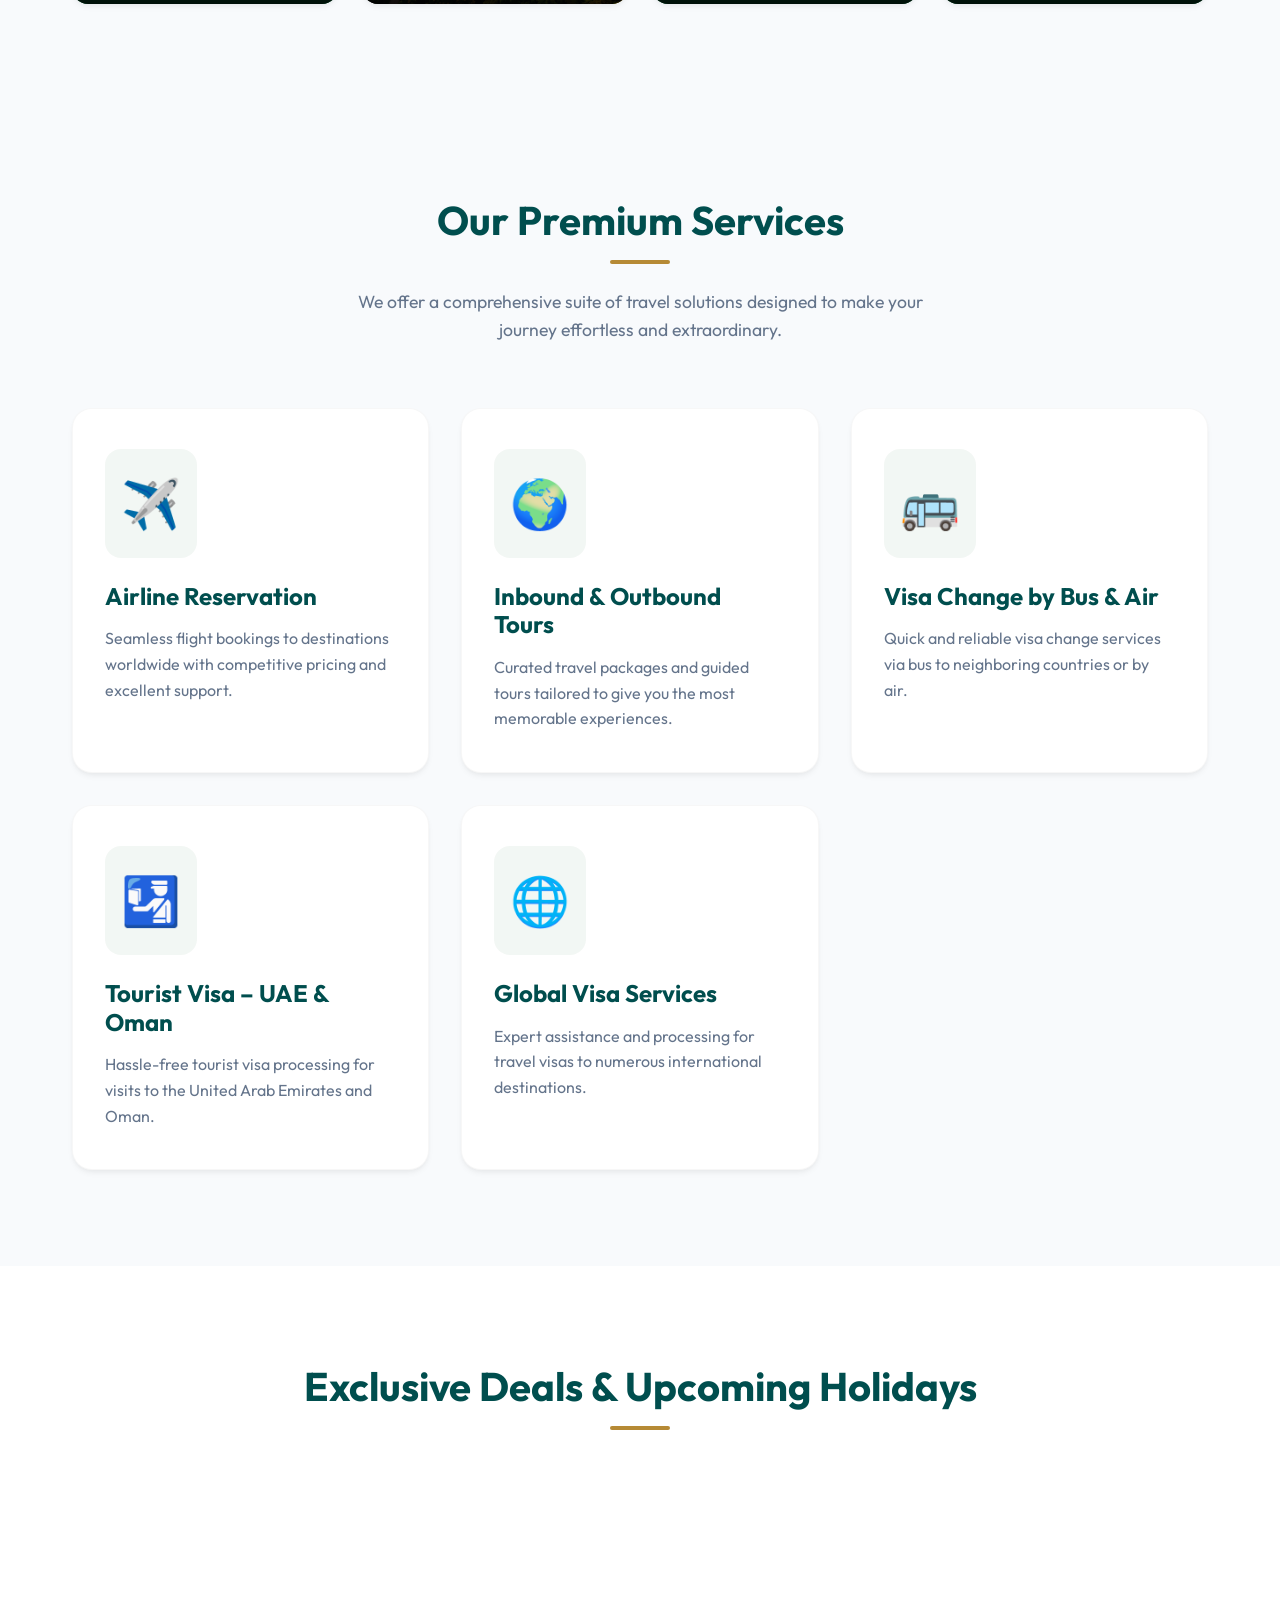
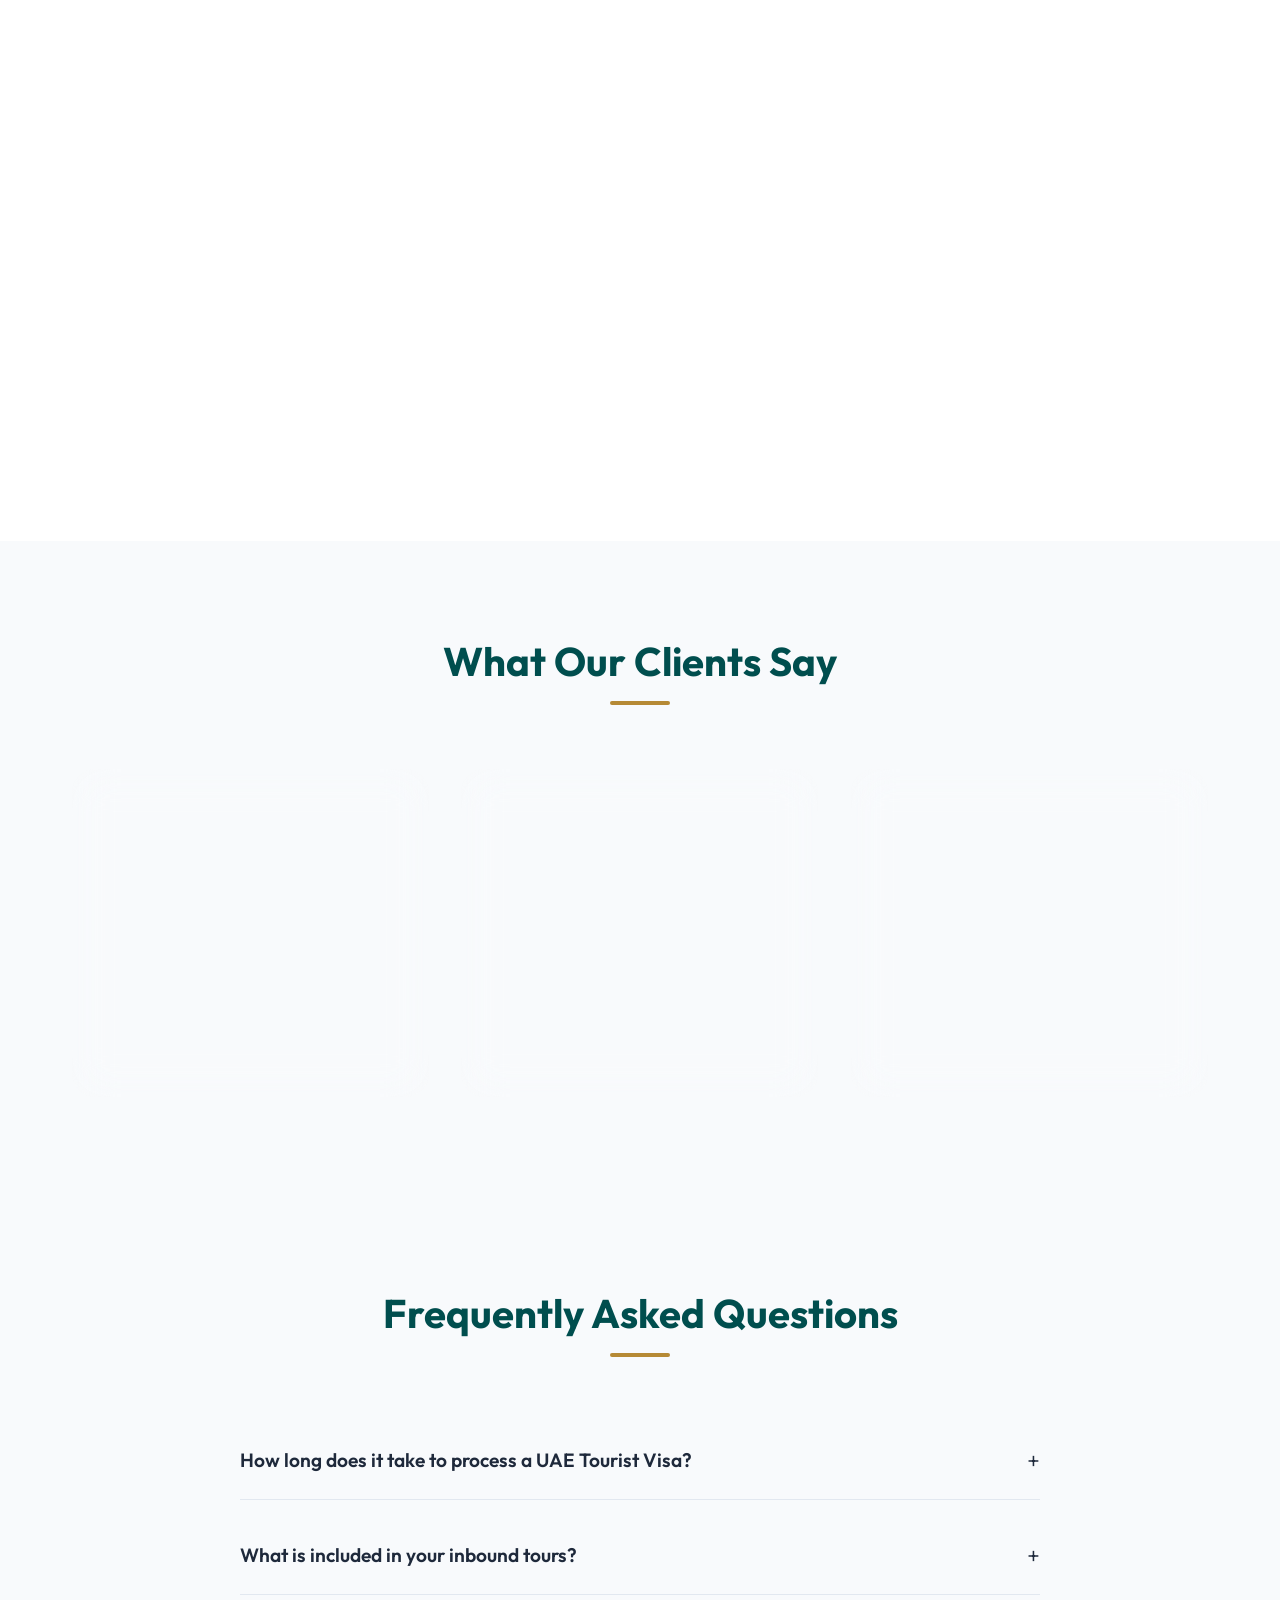
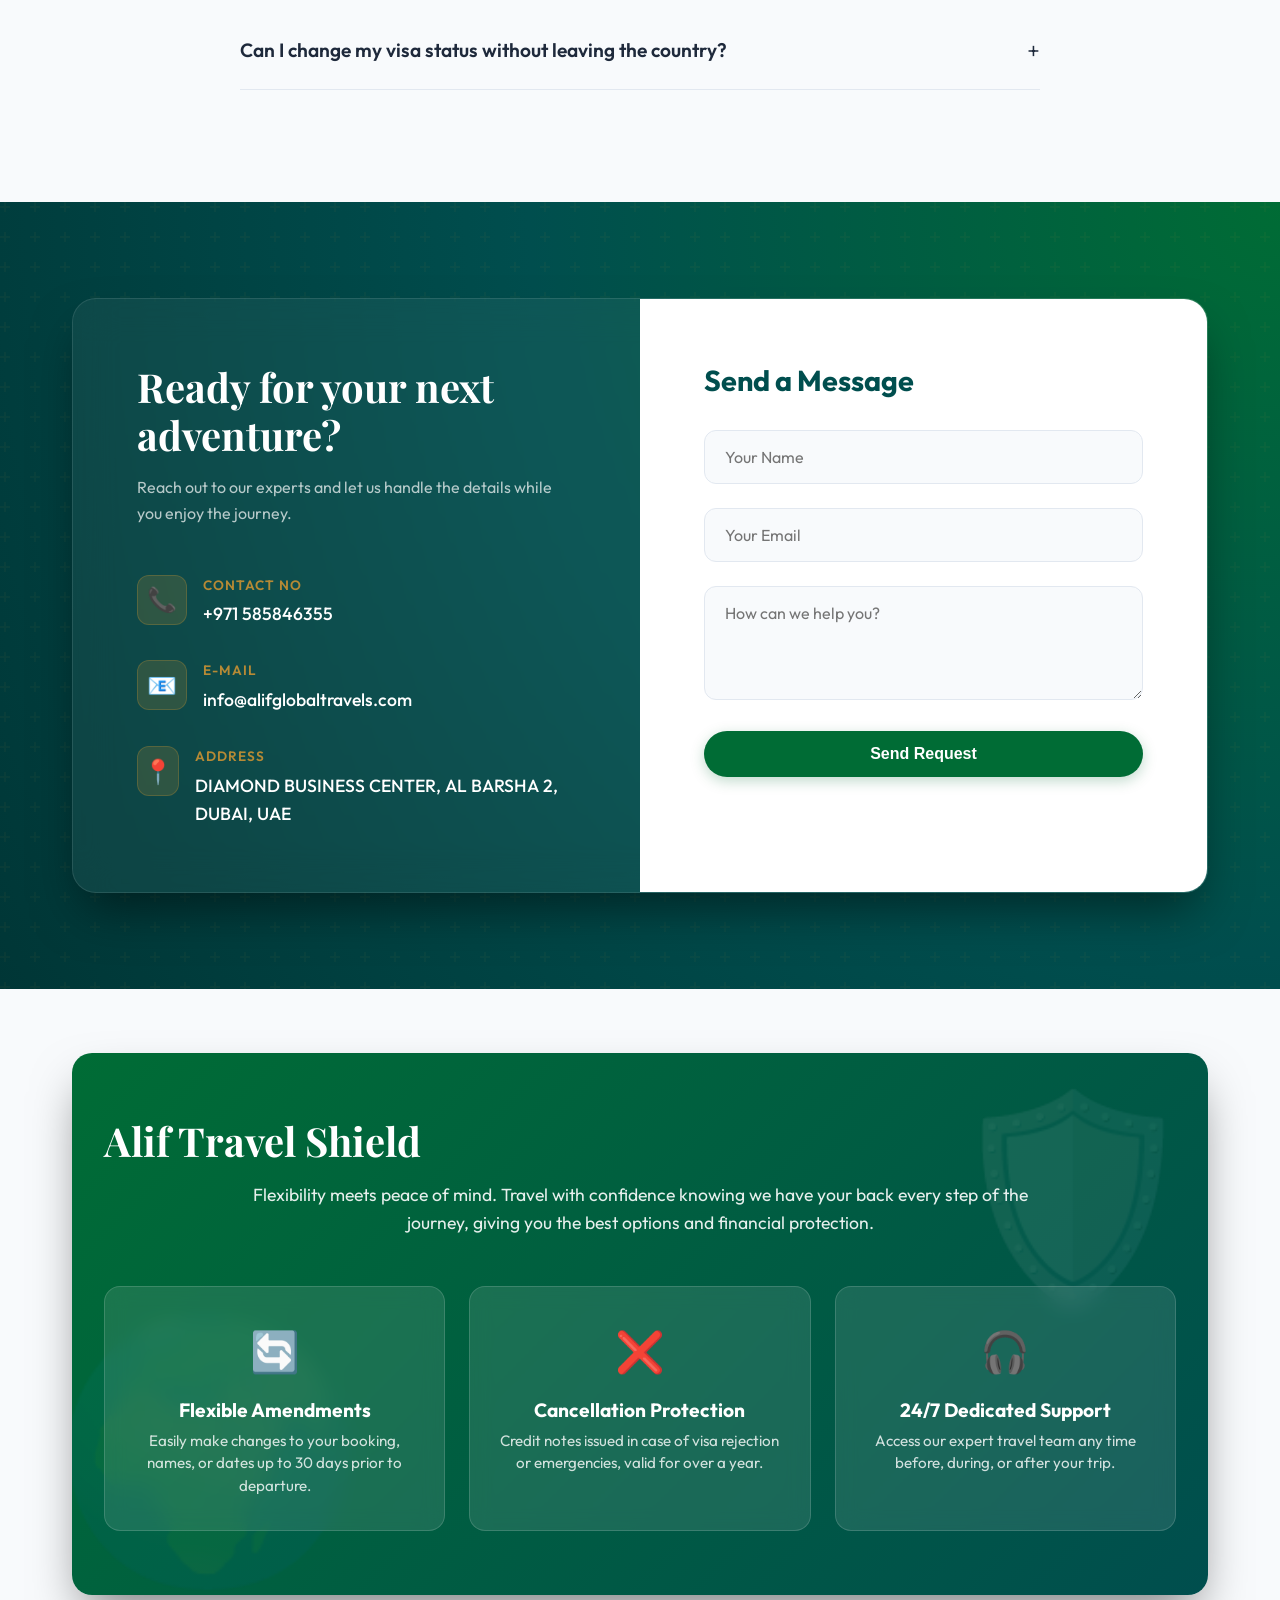
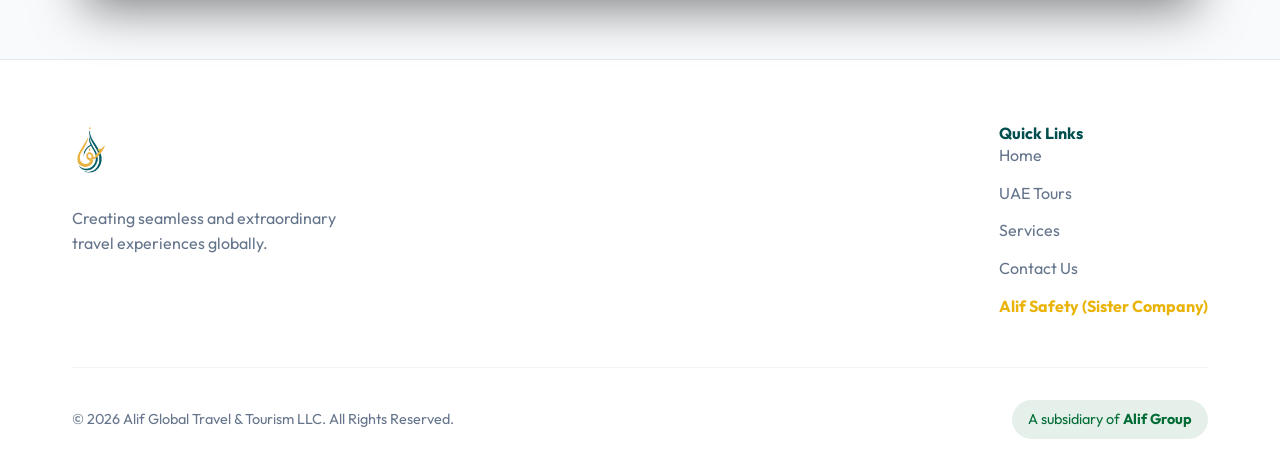
==== commit a40657c9: "Enforce physical BOM and HTML encoded emojis to permanently fix browser display lag" ====
--- a/index.html
+++ b/index.html
@@ -1,4 +1,4 @@
-<!DOCTYPE html>
+﻿<!DOCTYPE html>
 <html lang="en">
 <head>
     <meta charset="UTF-8">
@@ -46,7 +46,7 @@
                     <li><a href="uae-tours.html" class="nav-link">UAE Tours</a></li>
                     <li><a href="events.html" class="nav-link">UAE Events</a></li>
                     <li><a href="index.html#services" class="nav-link">Services</a></li>
-                    <li><a href="index.html#tools" class="nav-link">Travel Tools</a></li>
+                    <li><a href="travel-resources.html" class="nav-link">Travel Tools</a></li>
                     <li><a href="#contact" class="nav-link">Contact</a></li>
                 </ul>
             </nav>
@@ -325,149 +325,7 @@
         </div>
     </section>
 
-    <!-- Travel Tools Section (Visa & Currency) -->
-    <section class="tools section" id="tools" style="background-color: var(--color-surface);">
-        <div class="container">
-            <div class="section-header">
-                <h2 class="section-title">Smart Travel Tools</h2>
-                <div class="divider"></div>
-                <p class="section-desc">Quickly check your visa requirements and convert currencies for your trip.</p>
-            </div>
-            
-            <div class="tools-grid">
-                <!-- Visa Form -->
-                <div class="tool-card glass-panel" style="padding: 2.5rem; background: var(--color-bg);">
-                    <h3 class="tool-title" style="margin-bottom: 1.5rem;">🛂 Visa Eligibility Checker</h3>
-                    <div class="form-group">
-                        <label for="nationality" style="display:block; margin-bottom: 0.5rem; color: var(--color-text-main); font-weight: 600;">Your Nationality</label>
-                        <select id="nationality" class="form-control">
-                            <option value="">Select Nationality...</option>
-                            <option value="US">United States</option>
-                            <option value="UK">United Kingdom</option>
-                            <option value="IN">India</option>
-                            <option value="PK">Pakistan</option>
-                            <option value="PH">Philippines</option>
-                            <option value="RU">Russia</option>
-                            <option value="CN">China</option>
-                            <option value="EU">European Union</option>
-                            <option value="OTHER">Other</option>
-                        </select>
-                    </div>
-                    <div class="form-group">
-                        <label for="destination" style="display:block; margin-bottom: 0.5rem; color: var(--color-text-main); font-weight: 600;">Destination</label>
-                        <select id="destination" class="form-control">
-                            <option value="">Select Destination...</option>
-                            <option value="UAE">United Arab Emirates</option>
-                            <option value="OMAN">Oman</option>
-                        </select>
-                    </div>
-                    <button id="check-visa-btn" class="btn btn-primary btn-full" style="margin-top: 1rem;">Check Requirement</button>
-                    <div id="visa-result" class="tool-result" style="display: none; margin-top: 1.5rem; padding: 1rem; border-radius: 8px; text-align: center; font-weight: bold;"></div>
-                </div>
-
-                <!-- Currency Form -->
-                <div class="tool-card glass-panel" style="padding: 2.5rem; background: var(--color-bg);">
-                    <h3 class="tool-title" style="margin-bottom: 1.5rem;">💱 Currency Converter</h3>
-                    <div class="form-group">
-                        <label style="display:block; margin-bottom: 0.5rem; color: var(--color-text-main); font-weight: 600;">Amount & From</label>
-                        <div style="display: flex; gap: 10px;">
-                            <input type="number" id="currency-amount" class="form-control" placeholder="100" value="100" style="flex: 1;">
-                            <select id="currency-from" class="form-control" style="width: auto;">
-                                <option value="USD">USD</option>
-                                <option value="EUR">EUR</option>
-                                <option value="GBP">GBP</option>
-                                <option value="INR">INR</option>
-                                <option value="AED" selected>AED</option>
-                            </select>
-                        </div>
-                    </div>
-                    <div class="form-group" style="margin-top: 1rem;">
-                        <label style="display:block; margin-bottom: 0.5rem; color: var(--color-text-main); font-weight: 600;">To Amount</label>
-                        <div style="display: flex; gap: 10px;">
-                            <input type="text" id="currency-result" class="form-control" placeholder="Result" readonly style="flex: 1; background-color: var(--color-surface); cursor: not-allowed;">
-                            <select id="currency-to" class="form-control" style="width: auto;">
-                                <option value="USD" selected>USD</option>
-                                <option value="EUR">EUR</option>
-                                <option value="GBP">GBP</option>
-                                <option value="INR">INR</option>
-                                <option value="AED">AED</option>
-                            </select>
-                        </div>
-                    </div>
-                    <button id="convert-btn" class="btn btn-outline btn-full" style="margin-top: 1rem; color: var(--color-primary); border-color: var(--color-primary);">Convert Currency</button>
-                </div>
-
-                <!-- Weather Widget -->
-                <div class="tool-card glass-panel" style="padding: 2.5rem; background: var(--color-bg);">
-                    <h3 class="tool-title" style="margin-bottom: 1.5rem;">🌤️ Live Weather</h3>
-                    <div class="form-group">
-                        <label style="display:block; margin-bottom: 0.5rem; color: var(--color-text-main); font-weight: 600;">Select City</label>
-                        <select id="weather-city" class="form-control" style="font-size: 0.95rem;">
-                            <optgroup label="Middle East & Africa">
-                                <option value="dubai">Dubai, UAE</option>
-                                <option value="abu_dhabi">Abu Dhabi, UAE</option>
-                                <option value="muscat">Muscat, Oman</option>
-                                <option value="doha">Doha, Qatar</option>
-                                <option value="riyadh">Riyadh, Saudi Arabia</option>
-                                <option value="cairo">Cairo, Egypt</option>
-                                <option value="cape_town">Cape Town, South Africa</option>
-                                <option value="marrakech">Marrakech, Morocco</option>
-                            </optgroup>
-                            <optgroup label="Europe">
-                                <option value="london">London, UK</option>
-                                <option value="paris">Paris, France</option>
-                                <option value="rome">Rome, Italy</option>
-                                <option value="barcelona">Barcelona, Spain</option>
-                                <option value="amsterdam">Amsterdam, Netherlands</option>
-                                <option value="istanbul">Istanbul, Turkey</option>
-                                <option value="athens">Athens, Greece</option>
-                                <option value="vienna">Vienna, Austria</option>
-                                <option value="prague">Prague, Czechia</option>
-                                <option value="zurich">Zurich, Switzerland</option>
-                                <option value="berlin">Berlin, Germany</option>
-                            </optgroup>
-                            <optgroup label="Asia">
-                                <option value="bangkok">Bangkok, Thailand</option>
-                                <option value="phuket">Phuket, Thailand</option>
-                                <option value="tokyo">Tokyo, Japan</option>
-                                <option value="kyoto">Kyoto, Japan</option>
-                                <option value="singapore">Singapore</option>
-                                <option value="bali">Bali, Indonesia</option>
-                                <option value="kuala_lumpur">Kuala Lumpur, Malaysia</option>
-                                <option value="ho_chi_minh">Ho Chi Minh City, Vietnam</option>
-                                <option value="seoul">Seoul, South Korea</option>
-                                <option value="male">Male, Maldives</option>
-                                <option value="mumbai">Mumbai, India</option>
-                            </optgroup>
-                            <optgroup label="North America">
-                                <option value="new_york">New York, USA</option>
-                                <option value="los_angeles">Los Angeles, USA</option>
-                                <option value="miami">Miami, USA</option>
-                                <option value="las_vegas">Las Vegas, USA</option>
-                                <option value="toronto">Toronto, Canada</option>
-                                <option value="cancun">Cancun, Mexico</option>
-                            </optgroup>
-                            <optgroup label="South America & Oceania">
-                                <option value="rio">Rio de Janeiro, Brazil</option>
-                                <option value="buenos_aires">Buenos Aires, Argentina</option>
-                                <option value="sydney">Sydney, Australia</option>
-                                <option value="auckland">Auckland, New Zealand</option>
-                                <option value="fiji">Fiji</option>
-                            </optgroup>
-                        </select>
-                    </div>
-                    <div id="weather-result" style="margin-top: 1.5rem; padding: 1.5rem; border-radius: 12px; background: rgba(0, 108, 53, 0.05); text-align: center; border: 1px solid rgba(0, 108, 53, 0.1);">
-                        <div id="weather-temp" style="font-size: 2.5rem; font-weight: 800; color: var(--color-primary); line-height: 1;">--°C</div>
-                        <div id="weather-desc" style="font-size: 1.1rem; color: var(--color-text-main); margin-top: 0.5rem; font-weight: 500;">Loading...</div>
-                        <div style="display: flex; justify-content: center; gap: 1rem; margin-top: 1rem; font-size: 0.9rem; color: var(--color-text-muted);">
-                            <span title="Humidity">💧 <span id="weather-humidity">--</span>%</span>
-                            <span title="Wind Speed">💨 <span id="weather-wind">--</span> km/h</span>
-                        </div>
-                    </div>
-                </div>
-            </div>
-        </div>
-    </section>
+    
 
     <!-- Testimonials Section -->
     <section class="testimonials section" id="testimonials">
@@ -713,7 +571,7 @@
             new google.translate.TranslateElement({pageLanguage: 'en', includedLanguages: 'en,ar,ru,hi,zh-CN', layout: google.translate.TranslateElement.InlineLayout.SIMPLE, autoDisplay: false}, 'google_translate_element');
         }
     </script>
-    <script type="text/javascript" src="//translate.google.com/translate_a/element.js?cb=googleTranslateElementInit"></script>
+    <script type="text/javascript" src="https://translate.google.com/translate_a/element.js?cb=googleTranslateElementInit"></script>
 
     <!-- WhatsApp Floating Button -->
     <a href="https://wa.me/971585846355" class="whatsapp-float" target="_blank" aria-label="Chat on WhatsApp">
@@ -722,6 +580,6 @@
         </svg>
     </a>
 
-    <script src="script.js?v=3.0"></script>
+    <script src="script.js?v=3.3"></script>
 </body>
 </html>
--- a/style.css
+++ b/style.css
@@ -129,7 +129,7 @@
 
 /* Header */
 .header {
-    position: fixed;
+    position: absolute;
     top: 0;
     left: 0;
     width: 100%;
@@ -1133,7 +1133,8 @@
     top: 35px;
 }
 .header.scrolled {
-    top: 0;
+    /* Keep it exactly where it is natively */
+    top: 35px;
 }
 .hero {
     padding-top: 115px; /* 35 + 80 */
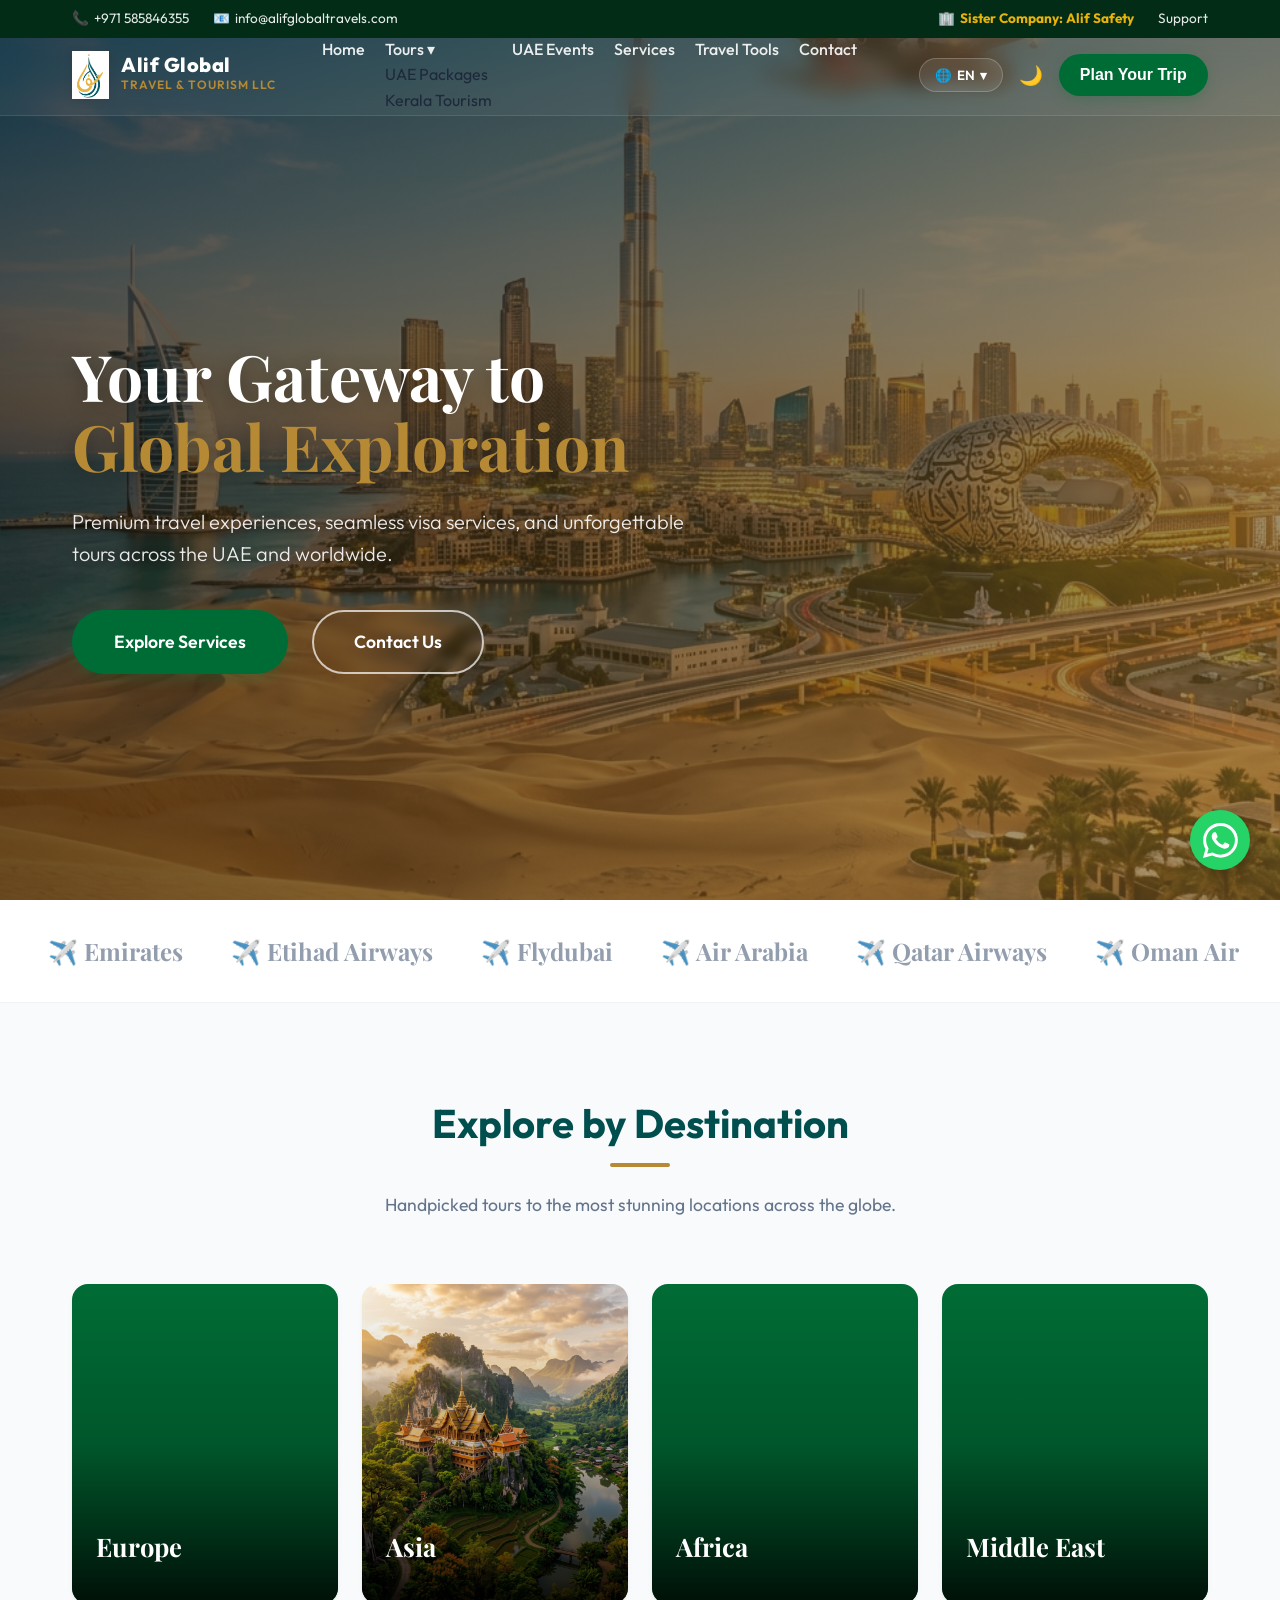
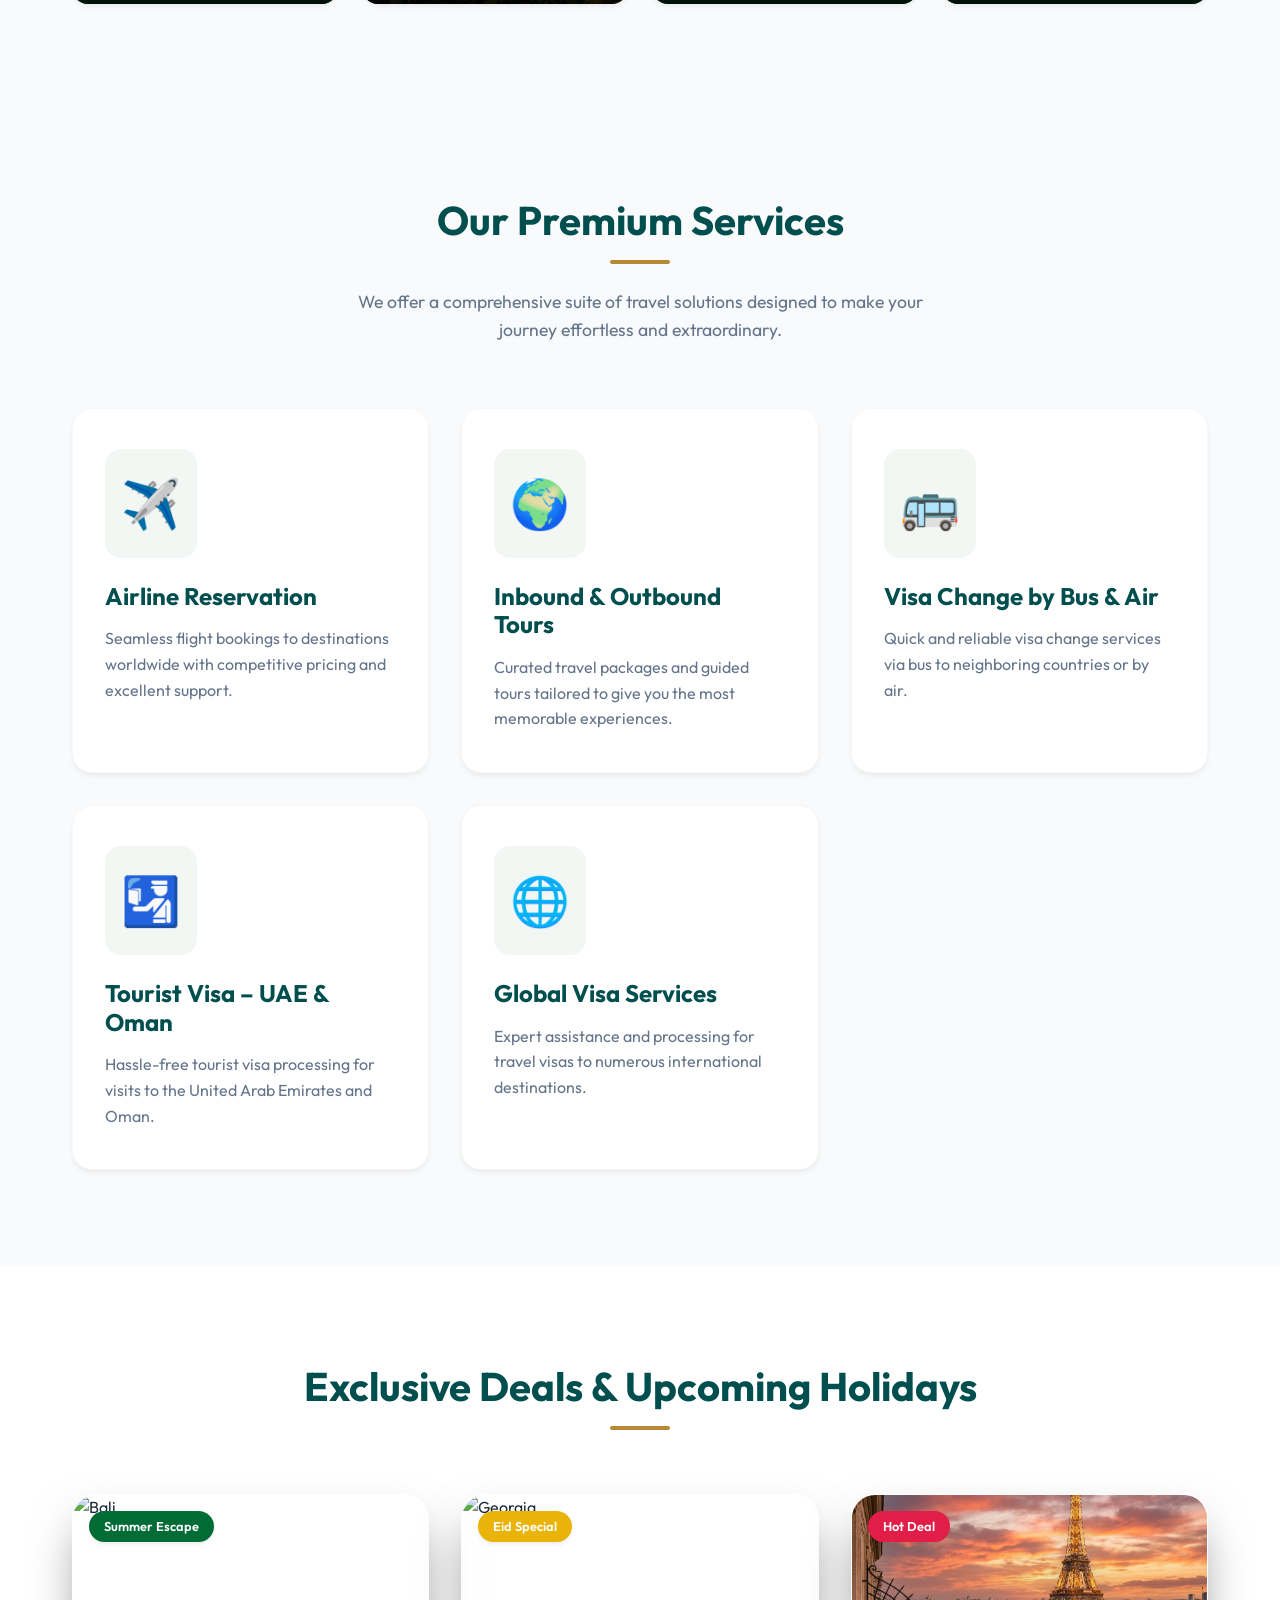
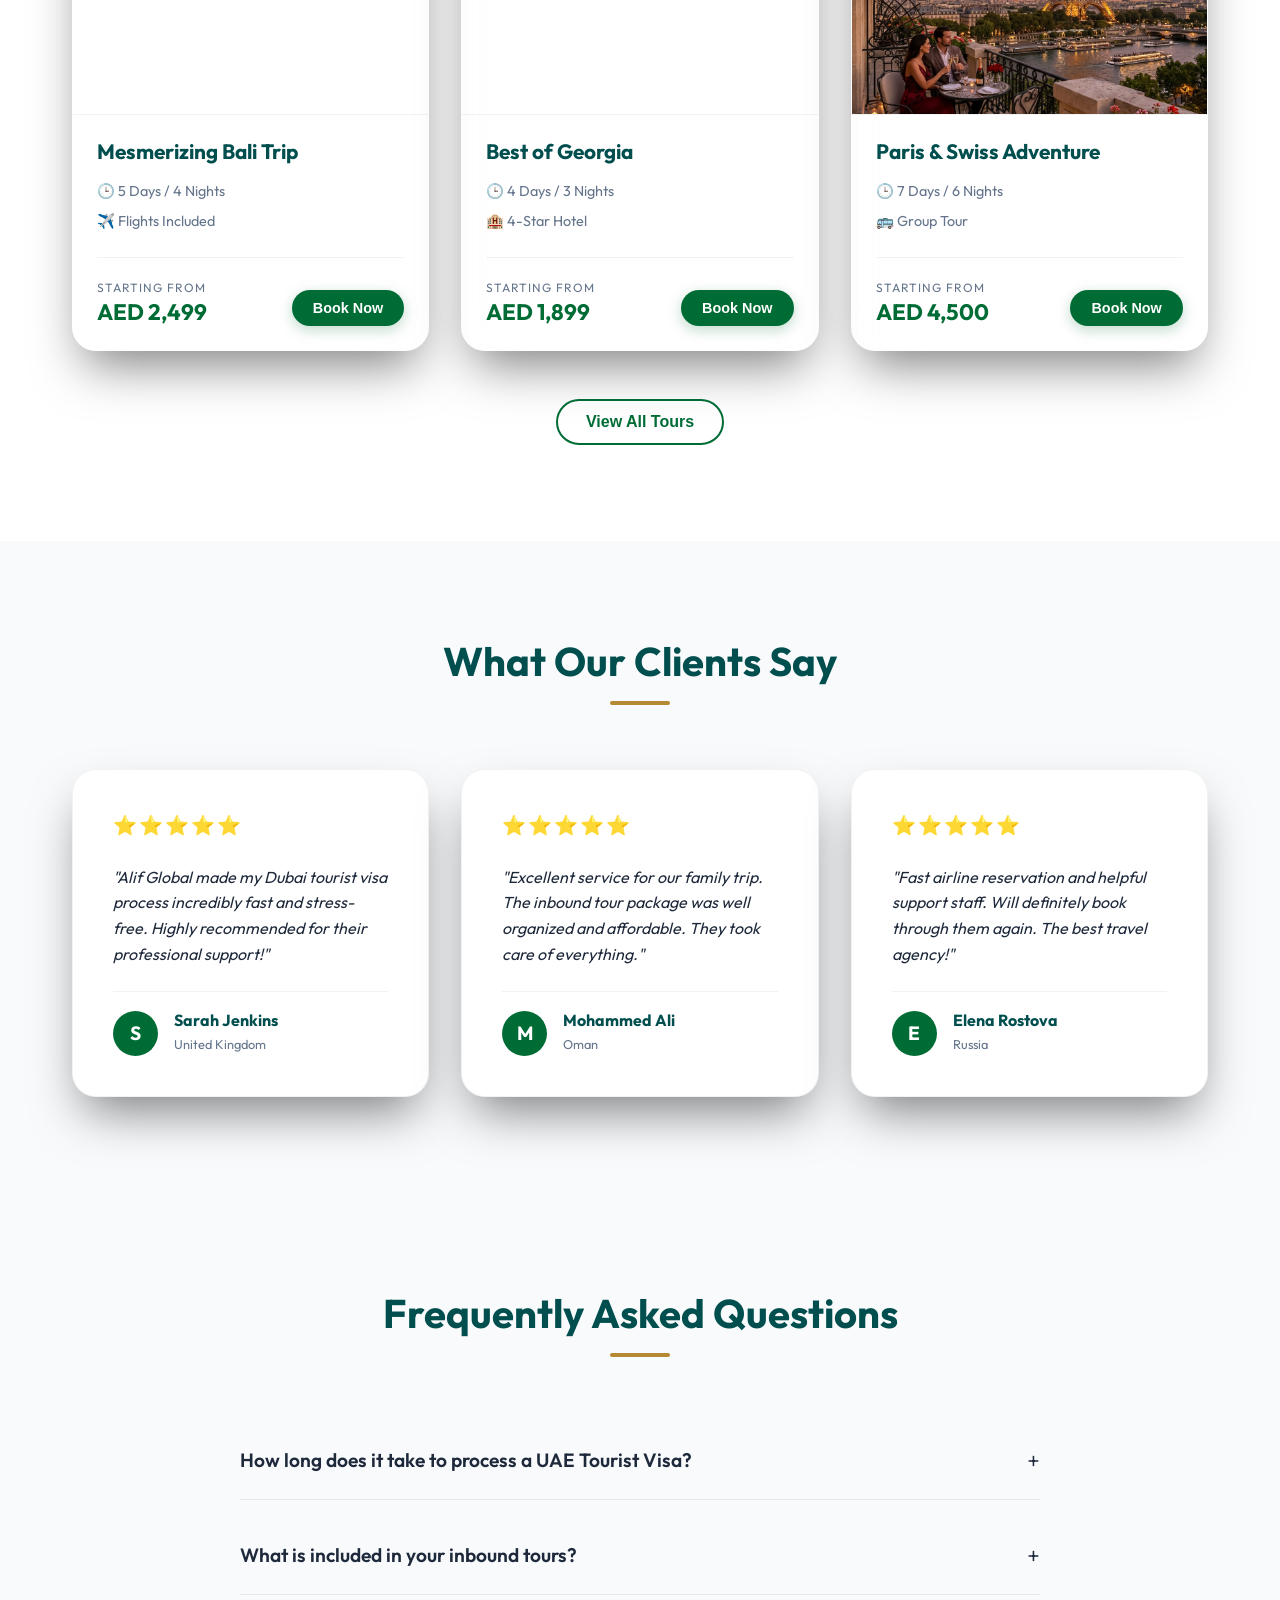
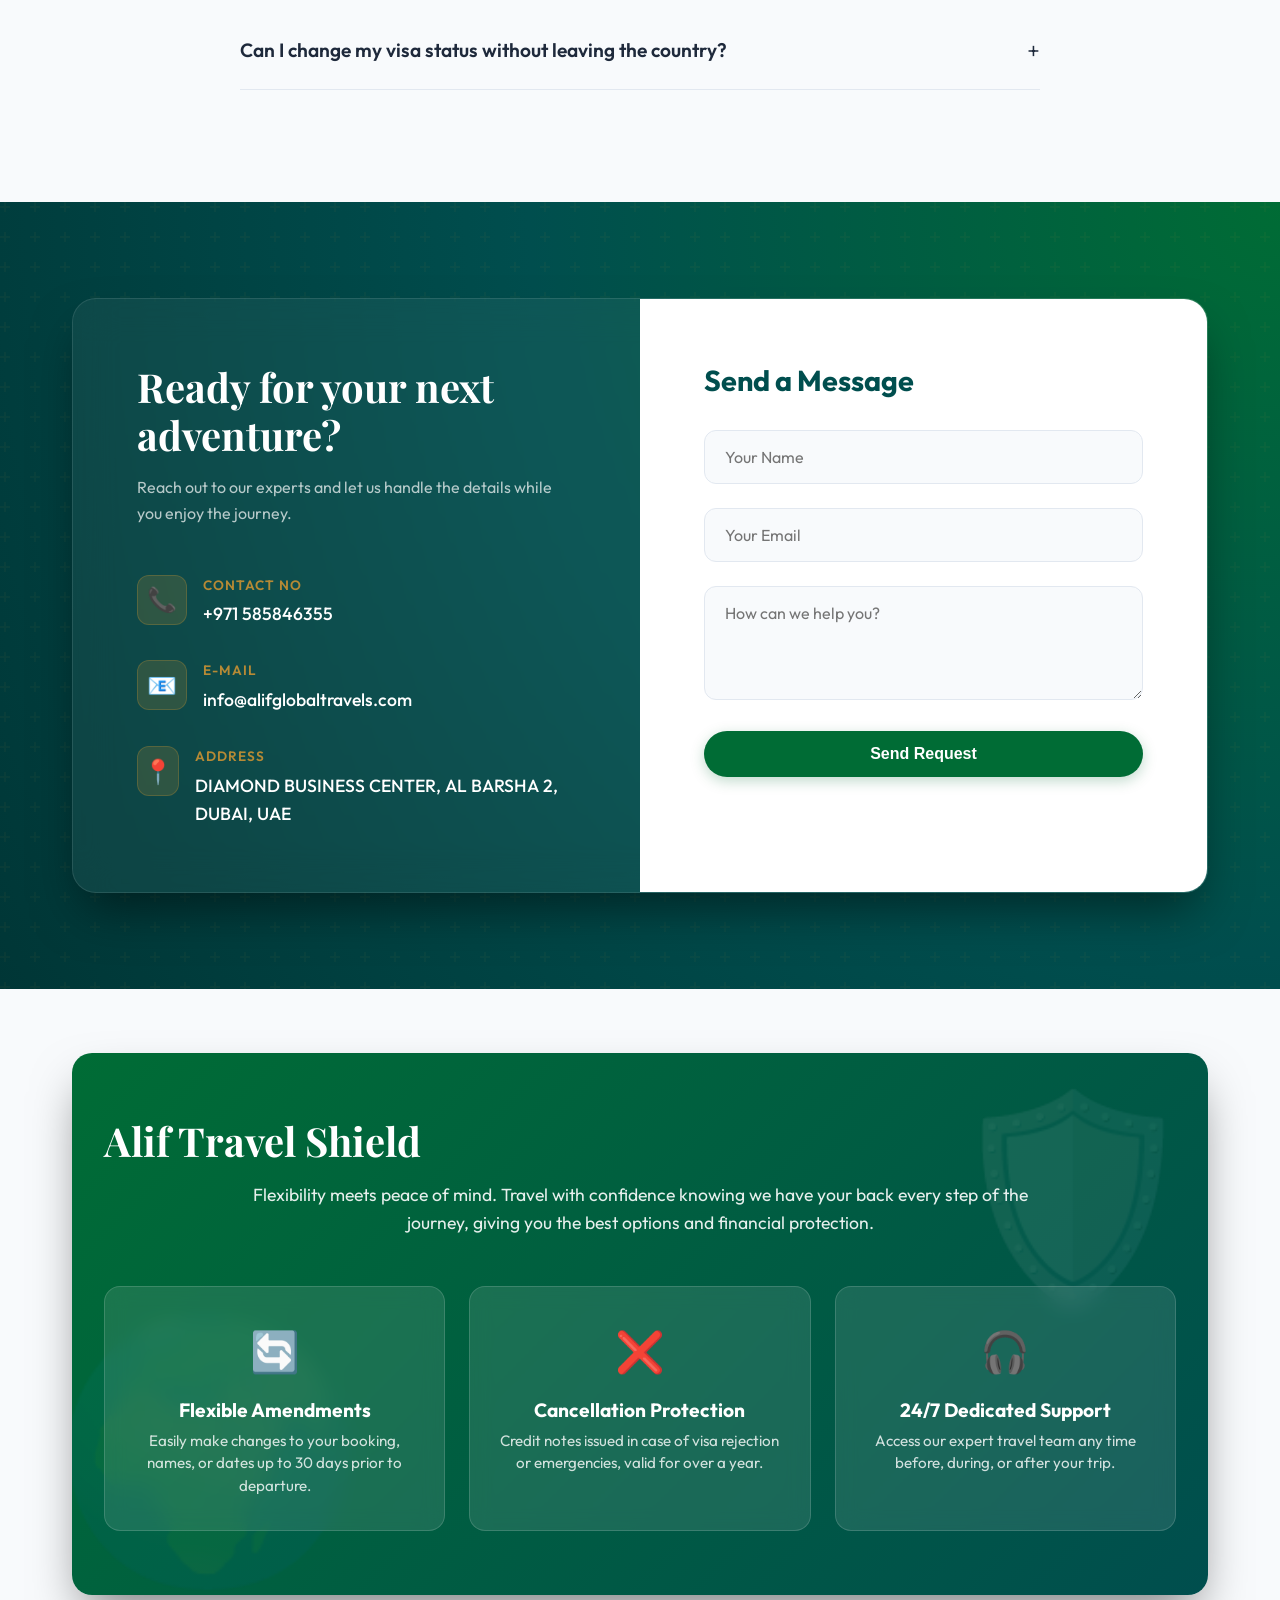
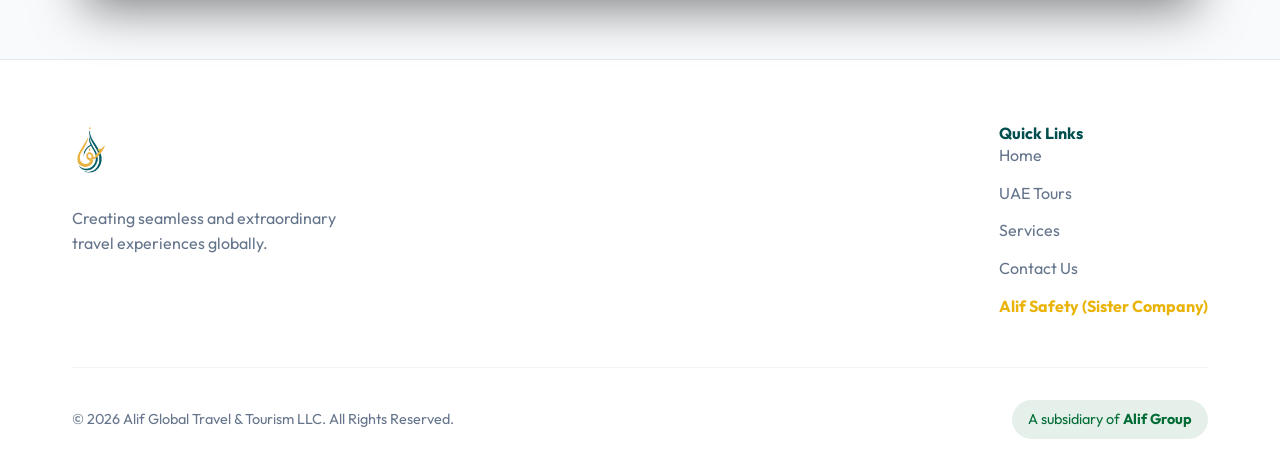
==== commit e76910eb: "feat: update pages and add kerala tourism" ====
--- a/index.html
+++ b/index.html
@@ -43,7 +43,13 @@
             <nav class="nav">
                 <ul class="nav-list">
                     <li><a href="index.html" class="nav-link">Home</a></li>
-                    <li><a href="uae-tours.html" class="nav-link">UAE Tours</a></li>
+                                        <li class="nav-dropdown" style="position: relative;">
+                        <a href="#" class="nav-link dropdown-toggle" aria-haspopup="true">Tours <span class="dropdown-caret">&#x25BE;</span></a>
+                        <ul class="nav-dropdown-menu">
+                            <li><a href="uae-tours.html" class="dropdown-link">UAE Packages</a></li>
+                            <li><a href="kerala-tourism.html" class="dropdown-link">Kerala Tourism</a></li>
+                        </ul>
+                    </li>
                     <li><a href="events.html" class="nav-link">UAE Events</a></li>
                     <li><a href="index.html#services" class="nav-link">Services</a></li>
                     <li><a href="travel-resources.html" class="nav-link">Travel Tools</a></li>
@@ -580,6 +586,7 @@
         </svg>
     </a>
 
+    <script src="assets/countries.js"></script>
     <script src="script.js?v=3.3"></script>
 </body>
 </html>
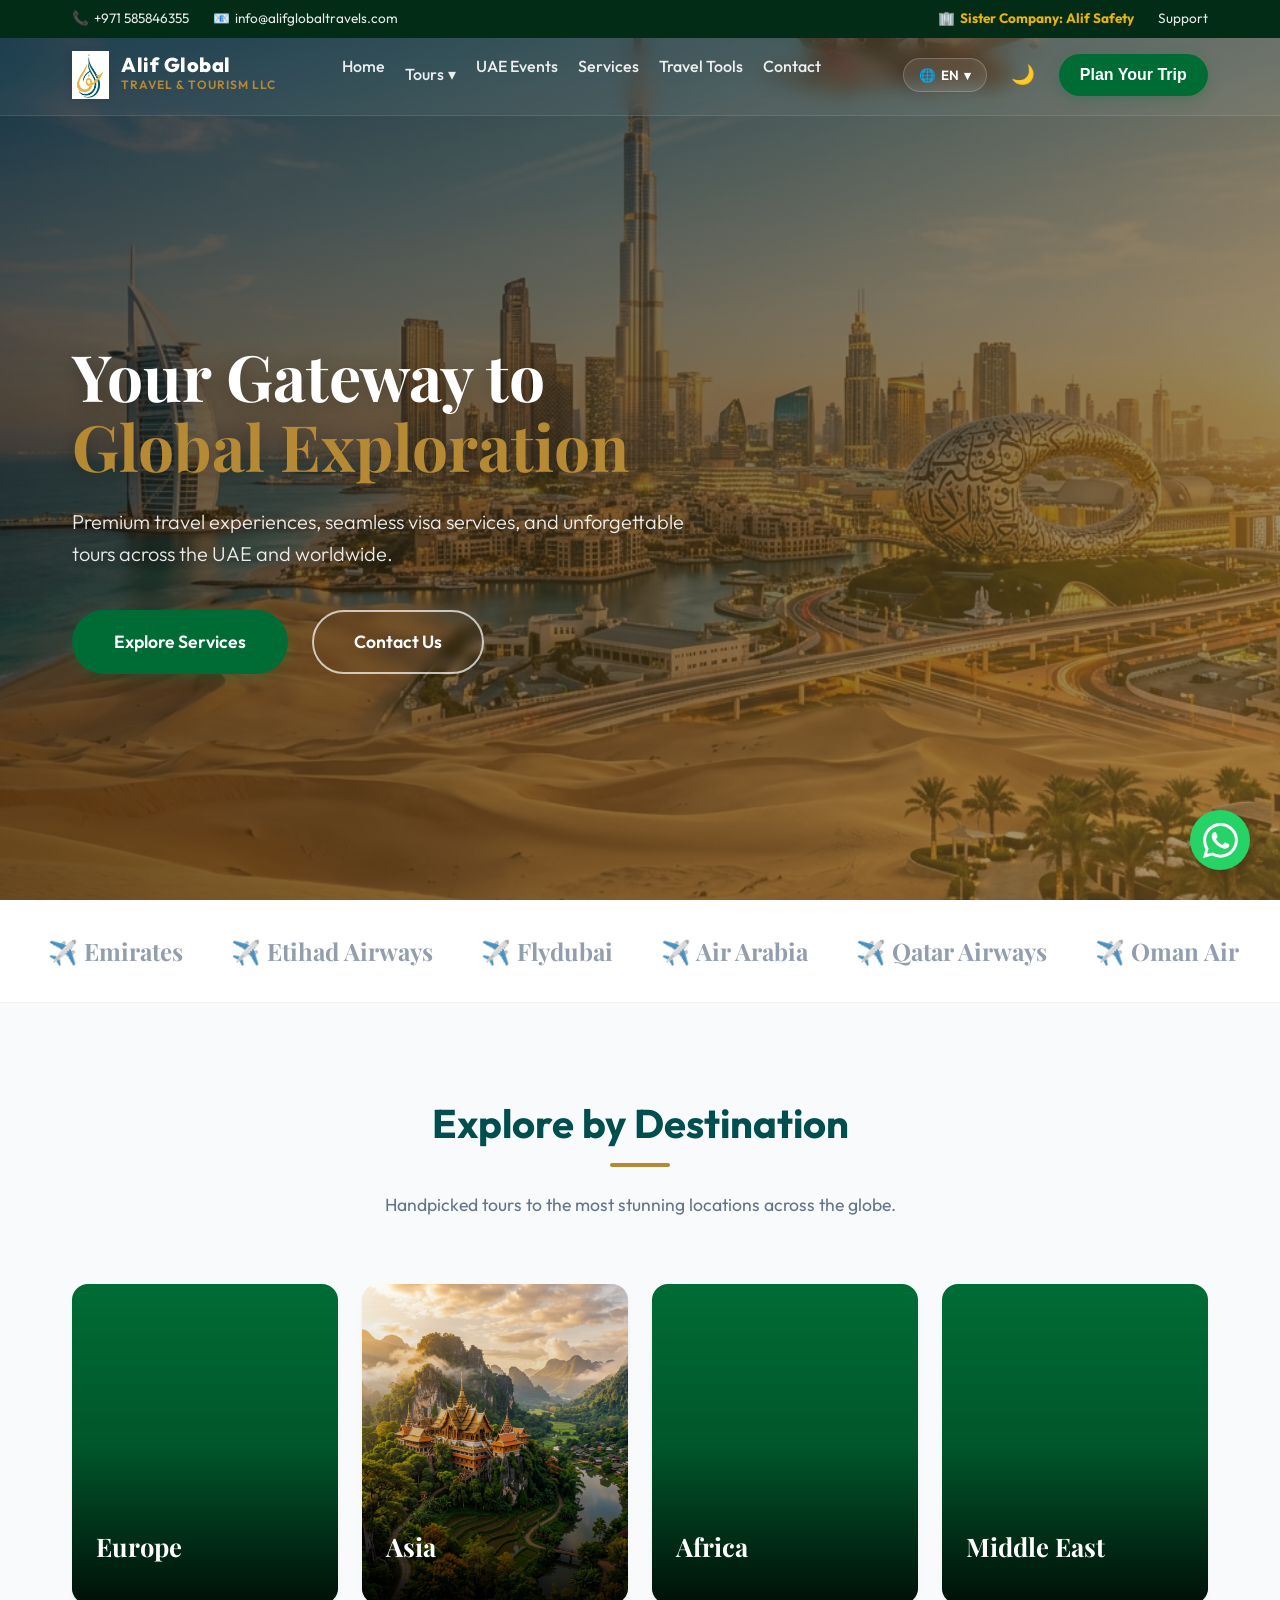
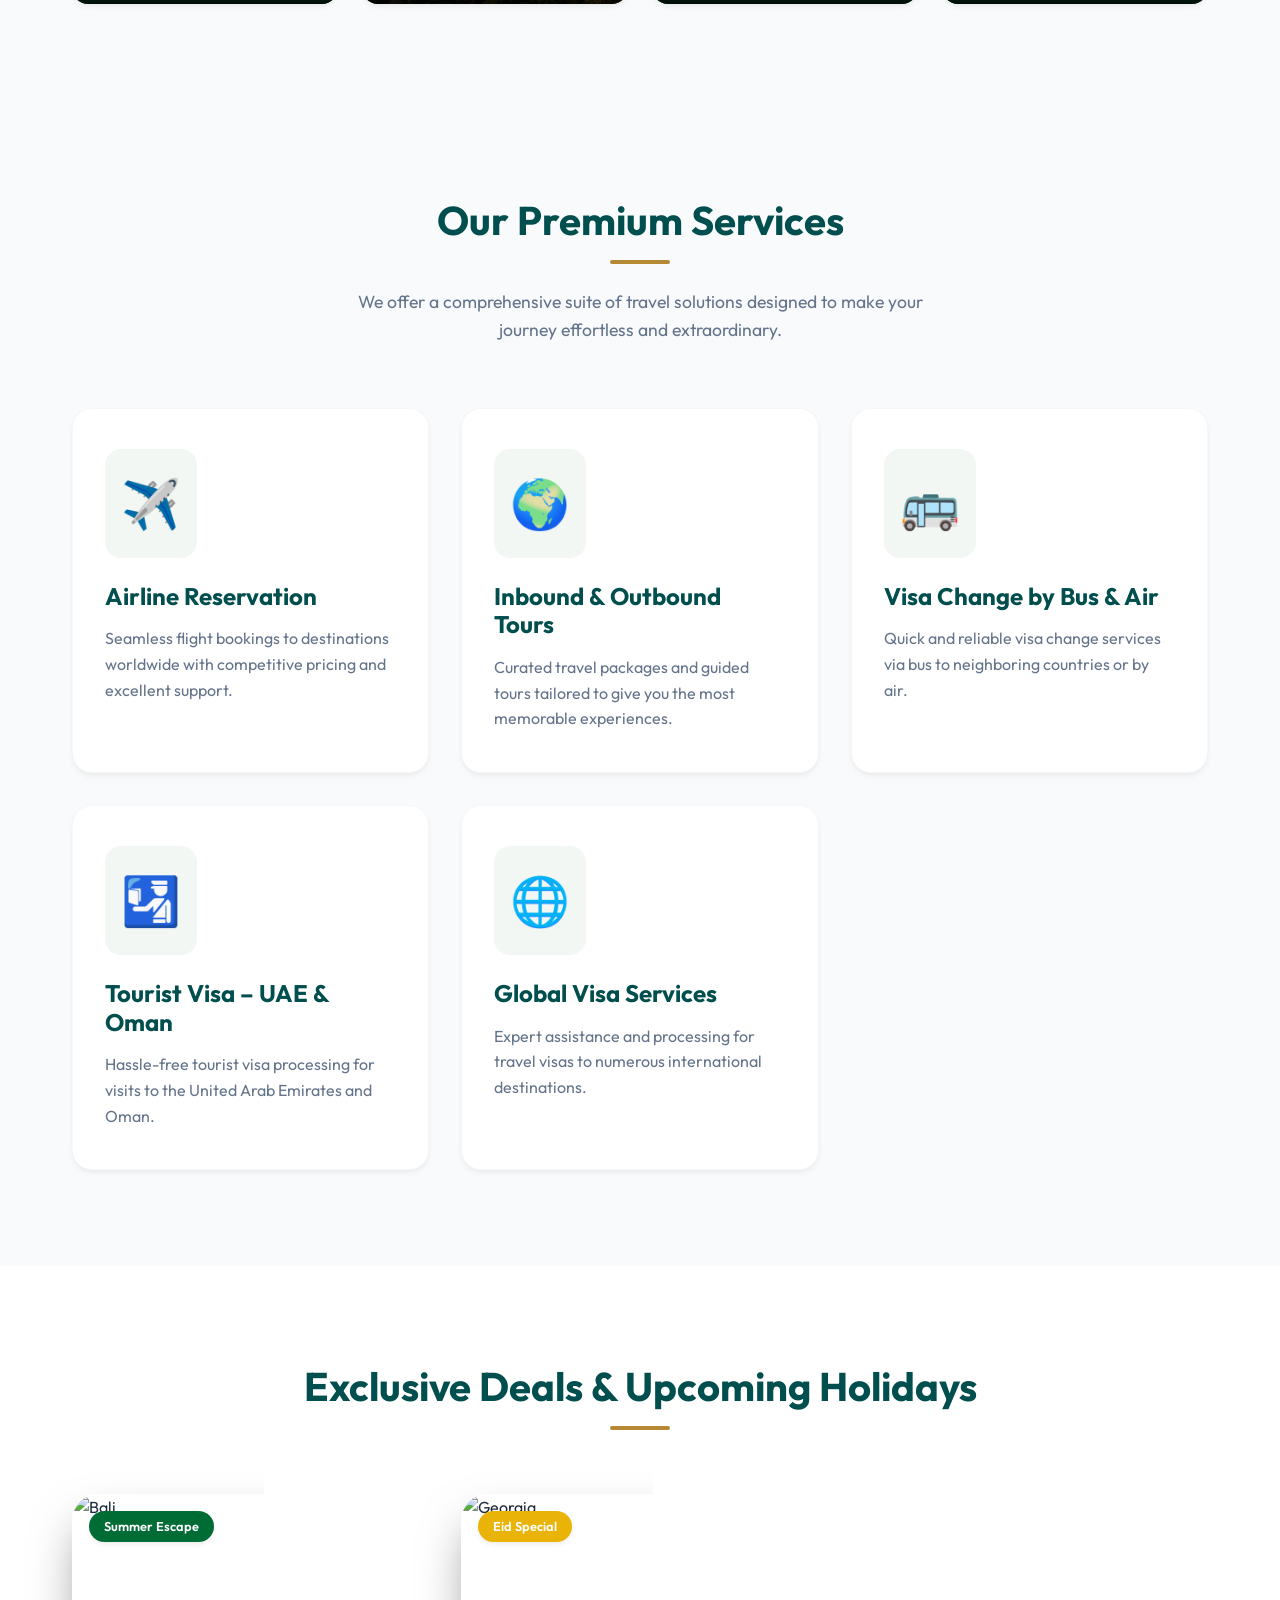
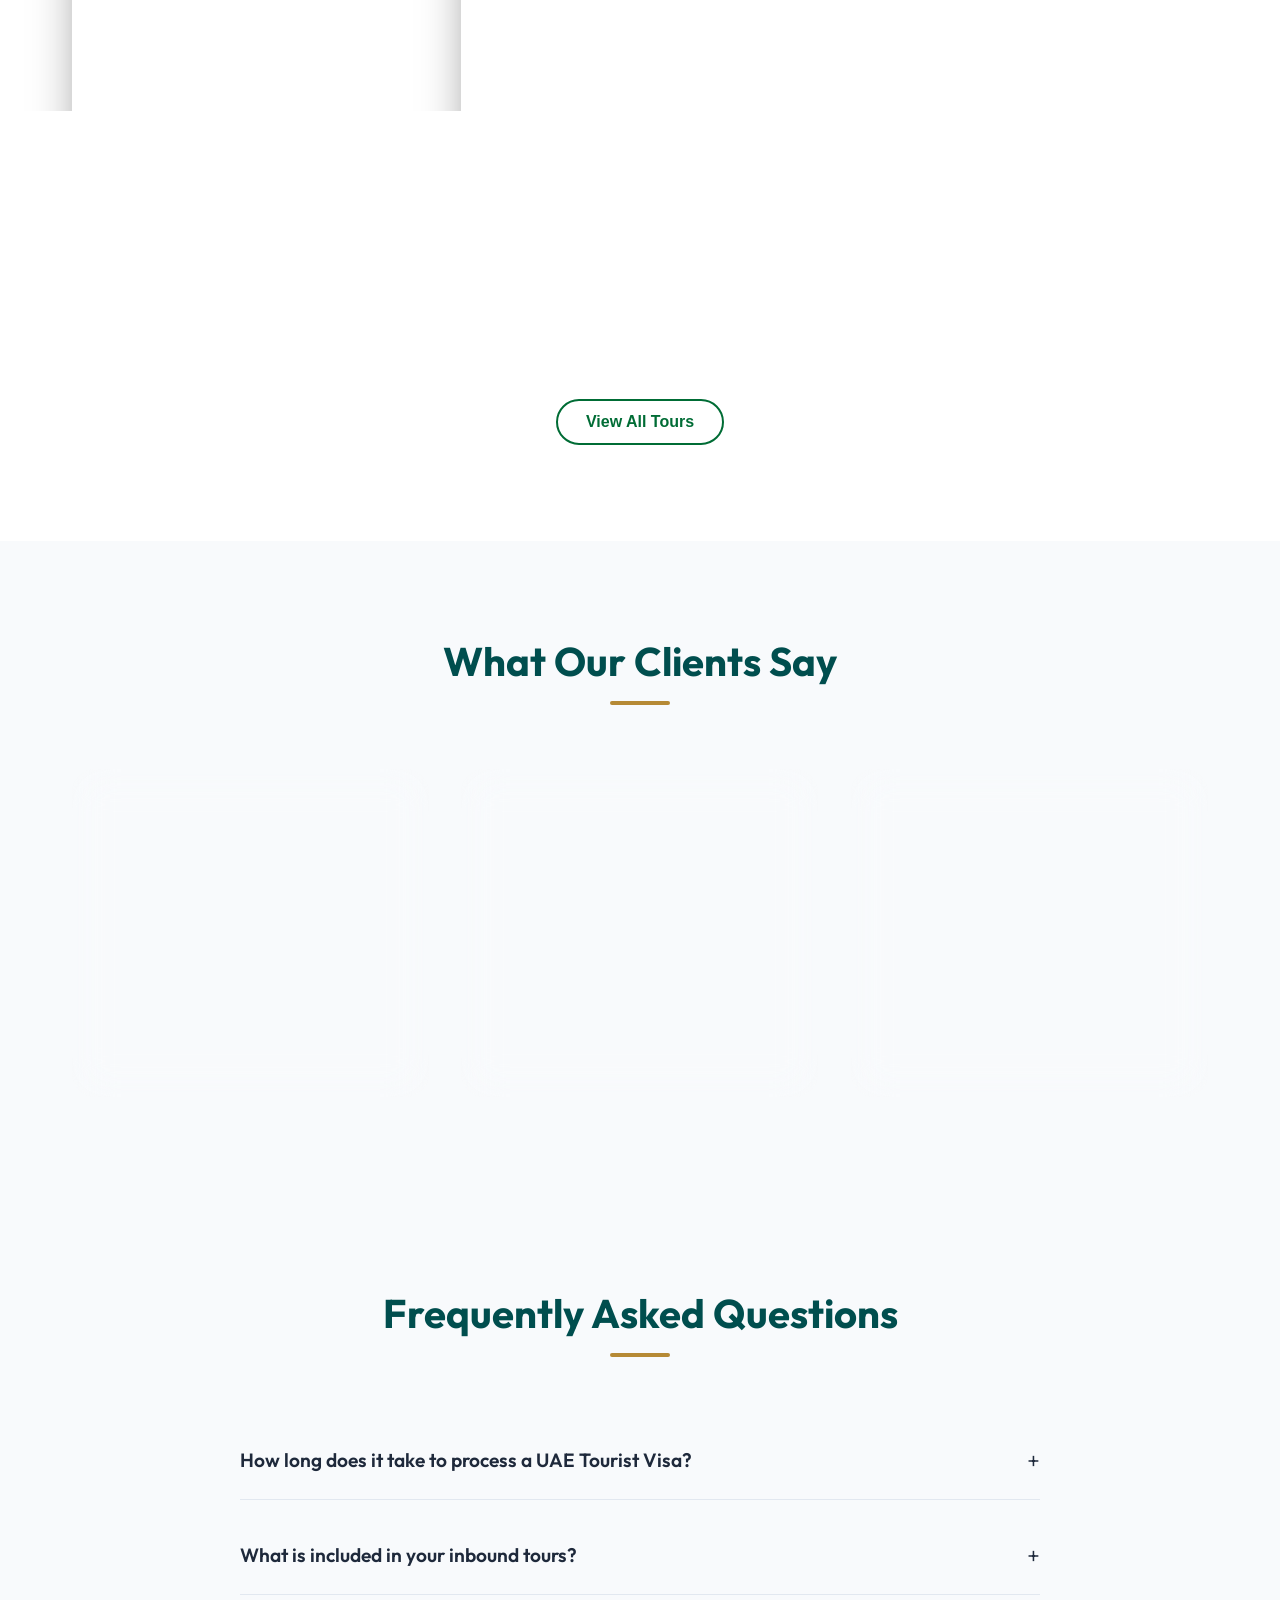
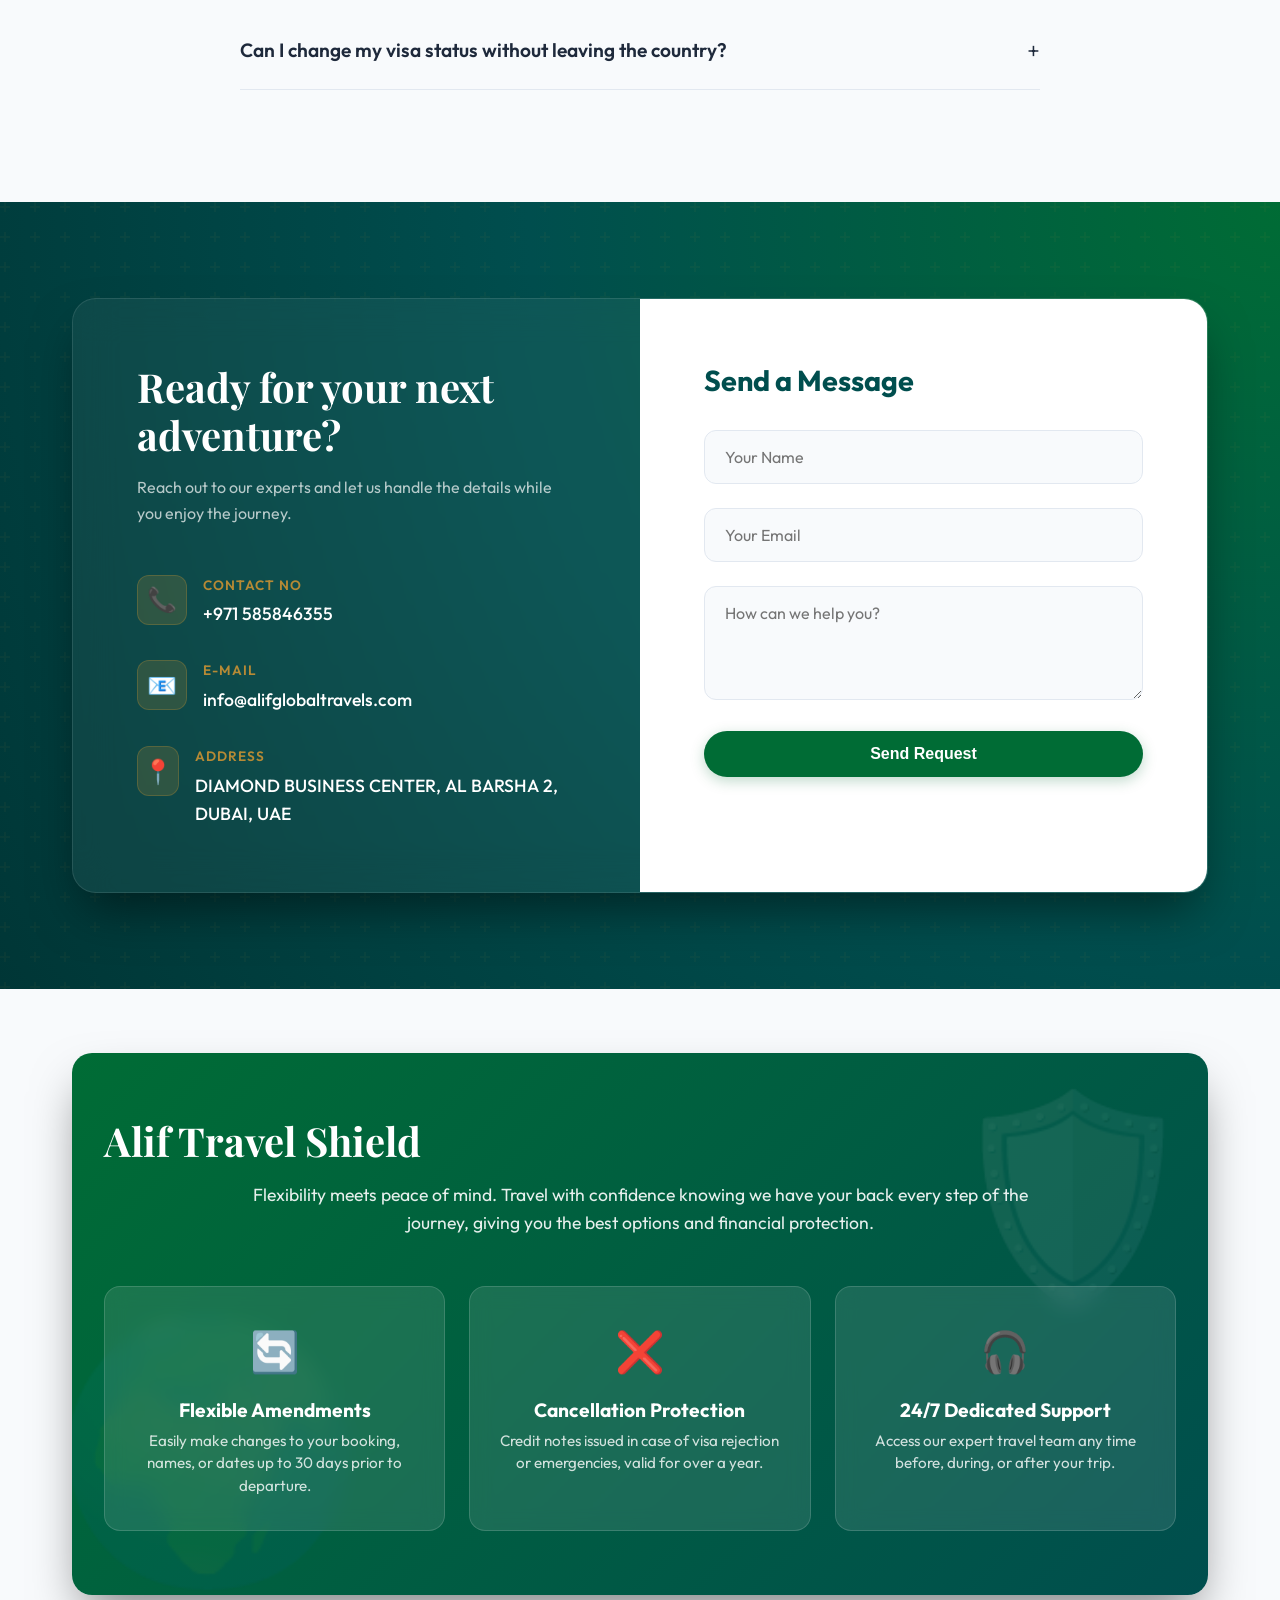
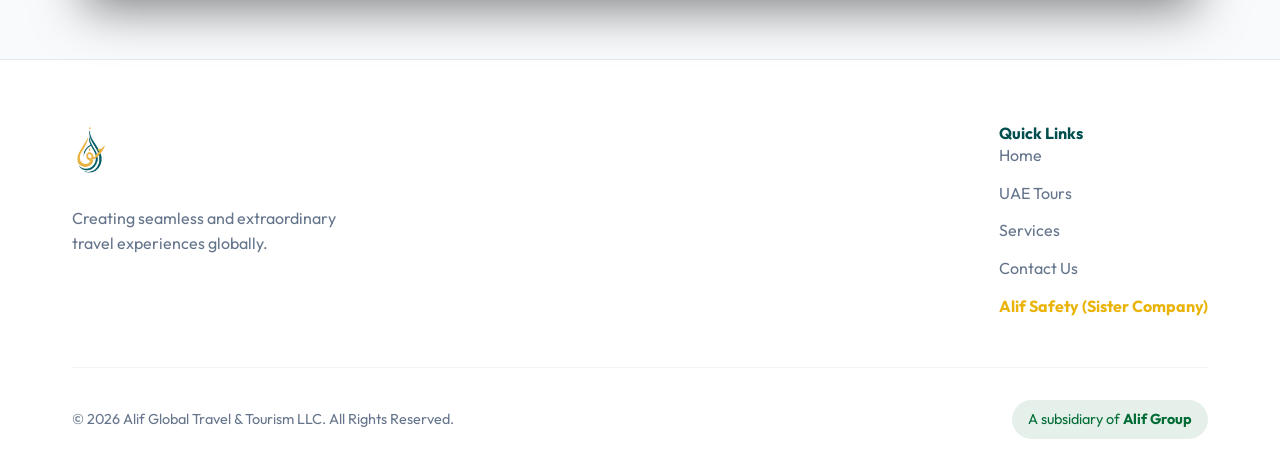
==== commit 2e0e9c0f: "feat: Refine navigation dropdown, resolve responsive text alignment, add Explore Map sections, and d" ====
--- a/index.html
+++ b/index.html
@@ -1,4 +1,4 @@
-﻿<!DOCTYPE html>
+<!DOCTYPE html>
 <html lang="en">
 <head>
     <meta charset="UTF-8">
@@ -46,8 +46,8 @@
                                         <li class="nav-dropdown" style="position: relative;">
                         <a href="#" class="nav-link dropdown-toggle" aria-haspopup="true">Tours <span class="dropdown-caret">&#x25BE;</span></a>
                         <ul class="nav-dropdown-menu">
-                            <li><a href="uae-tours.html" class="dropdown-link">UAE Packages</a></li>
-                            <li><a href="kerala-tourism.html" class="dropdown-link">Kerala Tourism</a></li>
+                            <li><a href="uae-tours.html" class="dropdown-link">UAE Tours & Packages</a></li>
+                            <li><a href="kerala-tourism.html" class="dropdown-link">Kerala Tours & Packages</a></li>
                         </ul>
                     </li>
                     <li><a href="events.html" class="nav-link">UAE Events</a></li>
--- a/style.css
+++ b/style.css
@@ -151,6 +151,7 @@
     display: flex;
     justify-content: space-between;
     align-items: center;
+    flex-wrap: nowrap;
     height: 80px;
 }
 
@@ -653,8 +654,16 @@
 }
 
 .theme-toggle {
+    display: flex;
+    align-items: center;
+    justify-content: center;
     background: none;
     border: none;
+    padding: 0;
+    margin: 0;
+    line-height: 1;
+    height: 40px;
+    width: 40px;
     font-size: 1.5rem;
     cursor: pointer;
     color: var(--color-text-main);
@@ -868,9 +877,11 @@
         gap: 2rem;
     }
     .nav-actions {
-        flex-direction: column;
-        margin-top: 2rem;
-        margin-left: 0;
+        flex-direction: row;
+        margin-top: 0;
+        margin-left: auto;
+        margin-right: 1rem;
+        gap: 0.75rem;
     }
     .nav-link, .header.scrolled .nav-link {
         color: var(--color-text-main);
@@ -891,9 +902,99 @@
     .logo-img {
         height: 36px;
     }
+    .nav-dropdown-menu {
+        position: static;
+        box-shadow: none;
+        background: transparent;
+        padding-top: 1rem;
+        border: none;
+        display: none;
+        transform: translateY(0);
+        opacity: 1;
+        visibility: visible;
+        text-align: center;
+    }
+    .nav-dropdown.mobile-open .nav-dropdown-menu {
+        display: block;
+    }
 }
 
 /* --- New Features --- */
+
+/* Map Explorer */
+.map-container {
+    padding: 0;
+    overflow: hidden;
+    border-radius: 16px;
+    box-shadow: var(--shadow-md);
+    border: 1px solid rgba(0,0,0,0.05);
+}
+
+[data-theme="dark"] .map-container {
+    border-color: rgba(255,255,255,0.05);
+}
+
+.map-container iframe {
+    display: block;
+    width: 100%;
+    height: 450px;
+}
+
+/* Navigation Dropdown */
+.nav-dropdown {
+    position: relative;
+}
+
+.dropdown-toggle {
+    display: inline-flex;
+    align-items: center;
+    gap: 0.25rem;
+}
+
+.nav-dropdown:hover .nav-dropdown-menu {
+    opacity: 1;
+    visibility: visible;
+    transform: translateY(0);
+}
+
+.nav-dropdown-menu {
+    position: absolute;
+    top: 100%;
+    left: 0;
+    min-width: 200px;
+    background: var(--color-surface);
+    border-radius: 12px;
+    box-shadow: var(--shadow-md);
+    opacity: 0;
+    visibility: hidden;
+    transform: translateY(10px);
+    transition: all var(--transition-fast);
+    padding: 0.5rem 0;
+    z-index: 1000;
+    list-style: none;
+    border: 1px solid rgba(0,0,0,0.05);
+}
+
+[data-theme="dark"] .nav-dropdown-menu {
+    border-color: rgba(255,255,255,0.05);
+}
+
+.dropdown-link {
+    display: block;
+    padding: 0.75rem 1.5rem;
+    color: var(--color-text-main);
+    font-weight: 500;
+    transition: all var(--transition-fast);
+}
+
+.header.scrolled .dropdown-link {
+    color: var(--color-text-main);
+}
+.dropdown-link:hover {
+    background: rgba(0, 108, 53, 0.05);
+    color: var(--color-primary);
+    padding-left: 1.75rem;
+}
 
 /* Custom Translate Dropdown */
 .custom-translate {
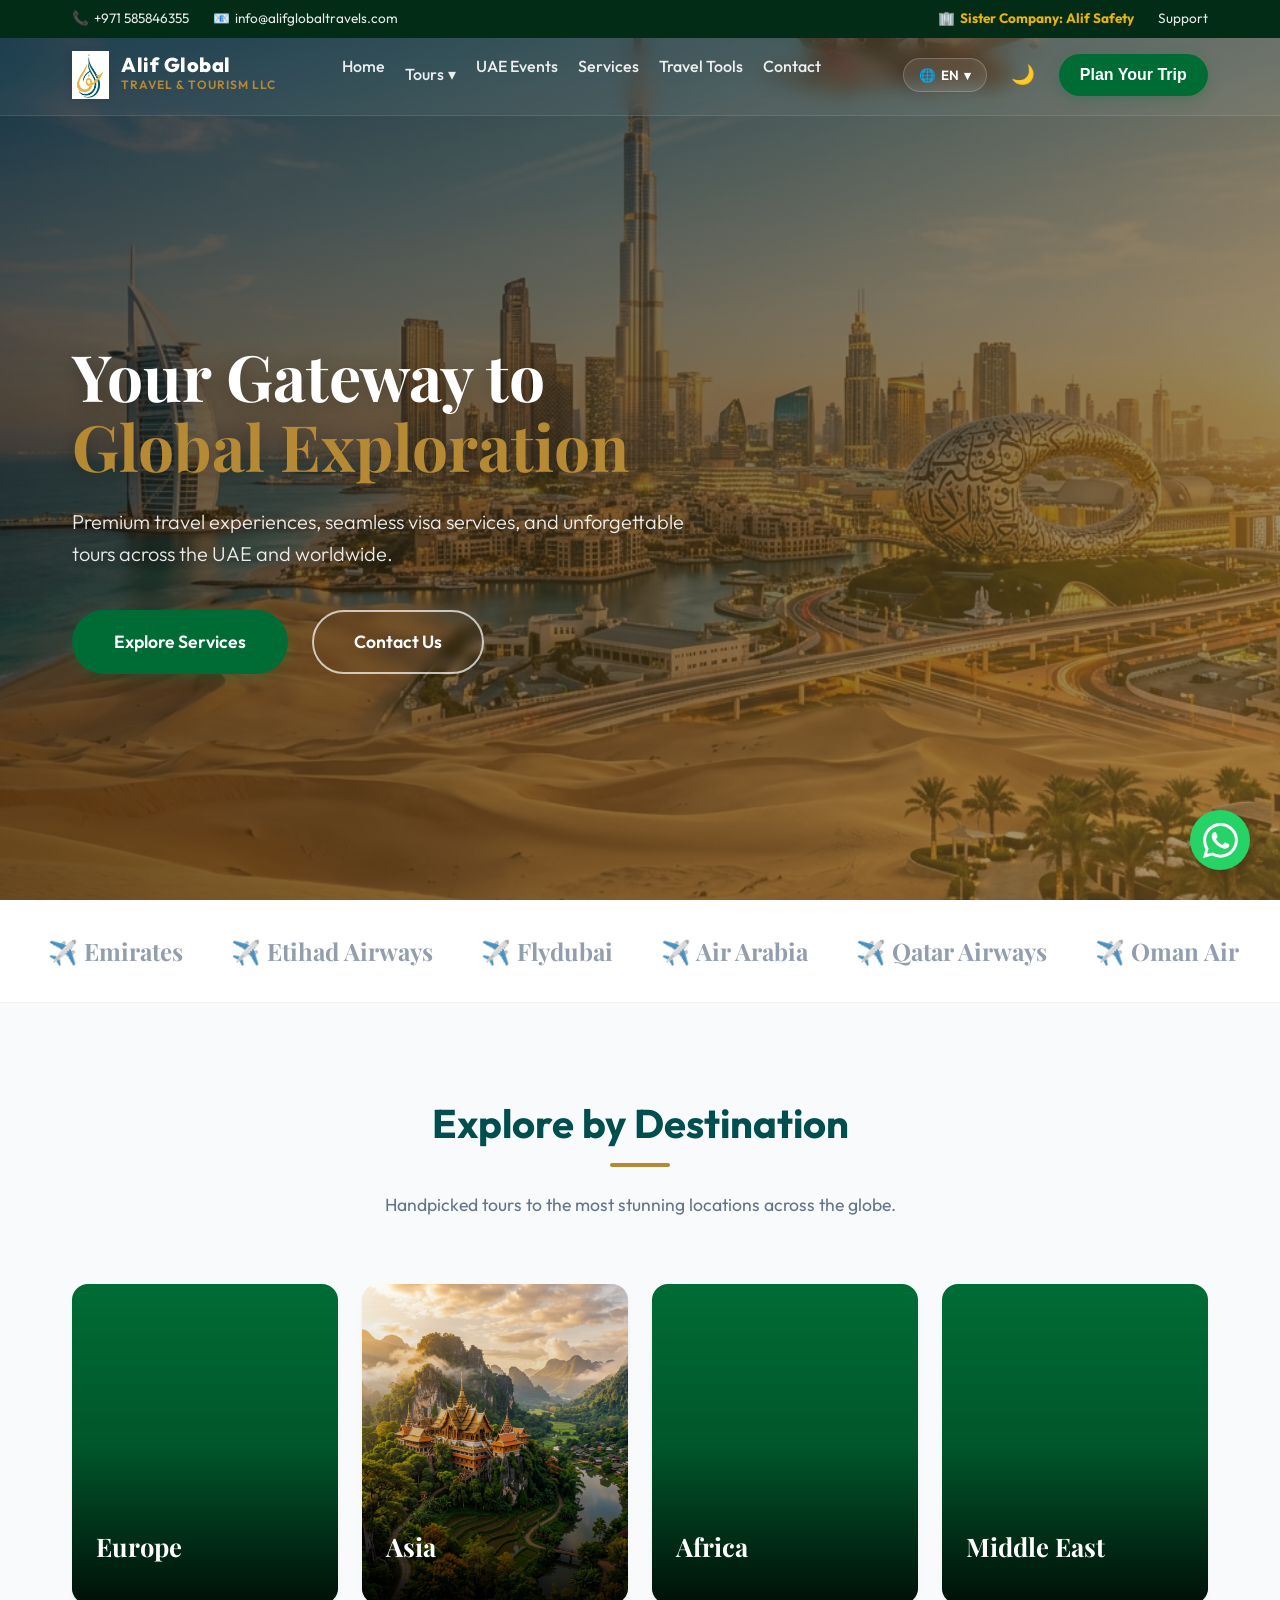
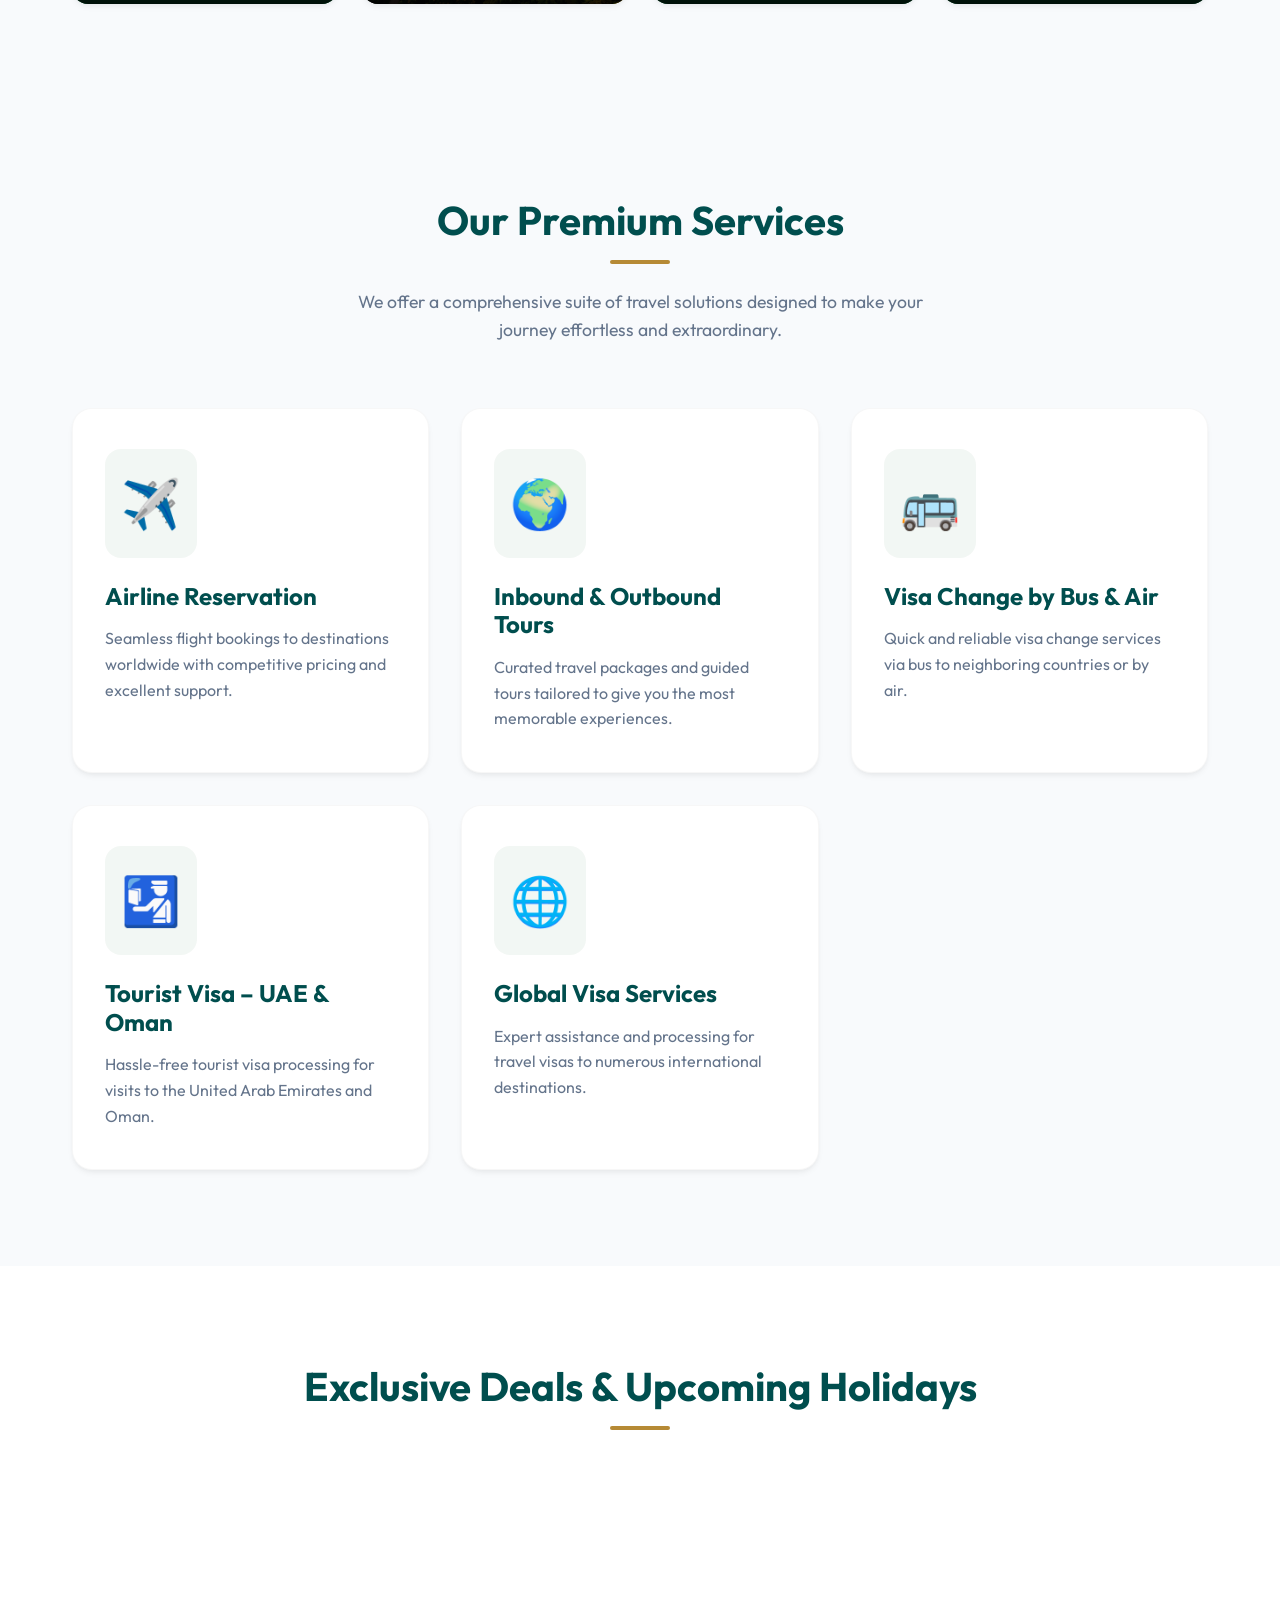
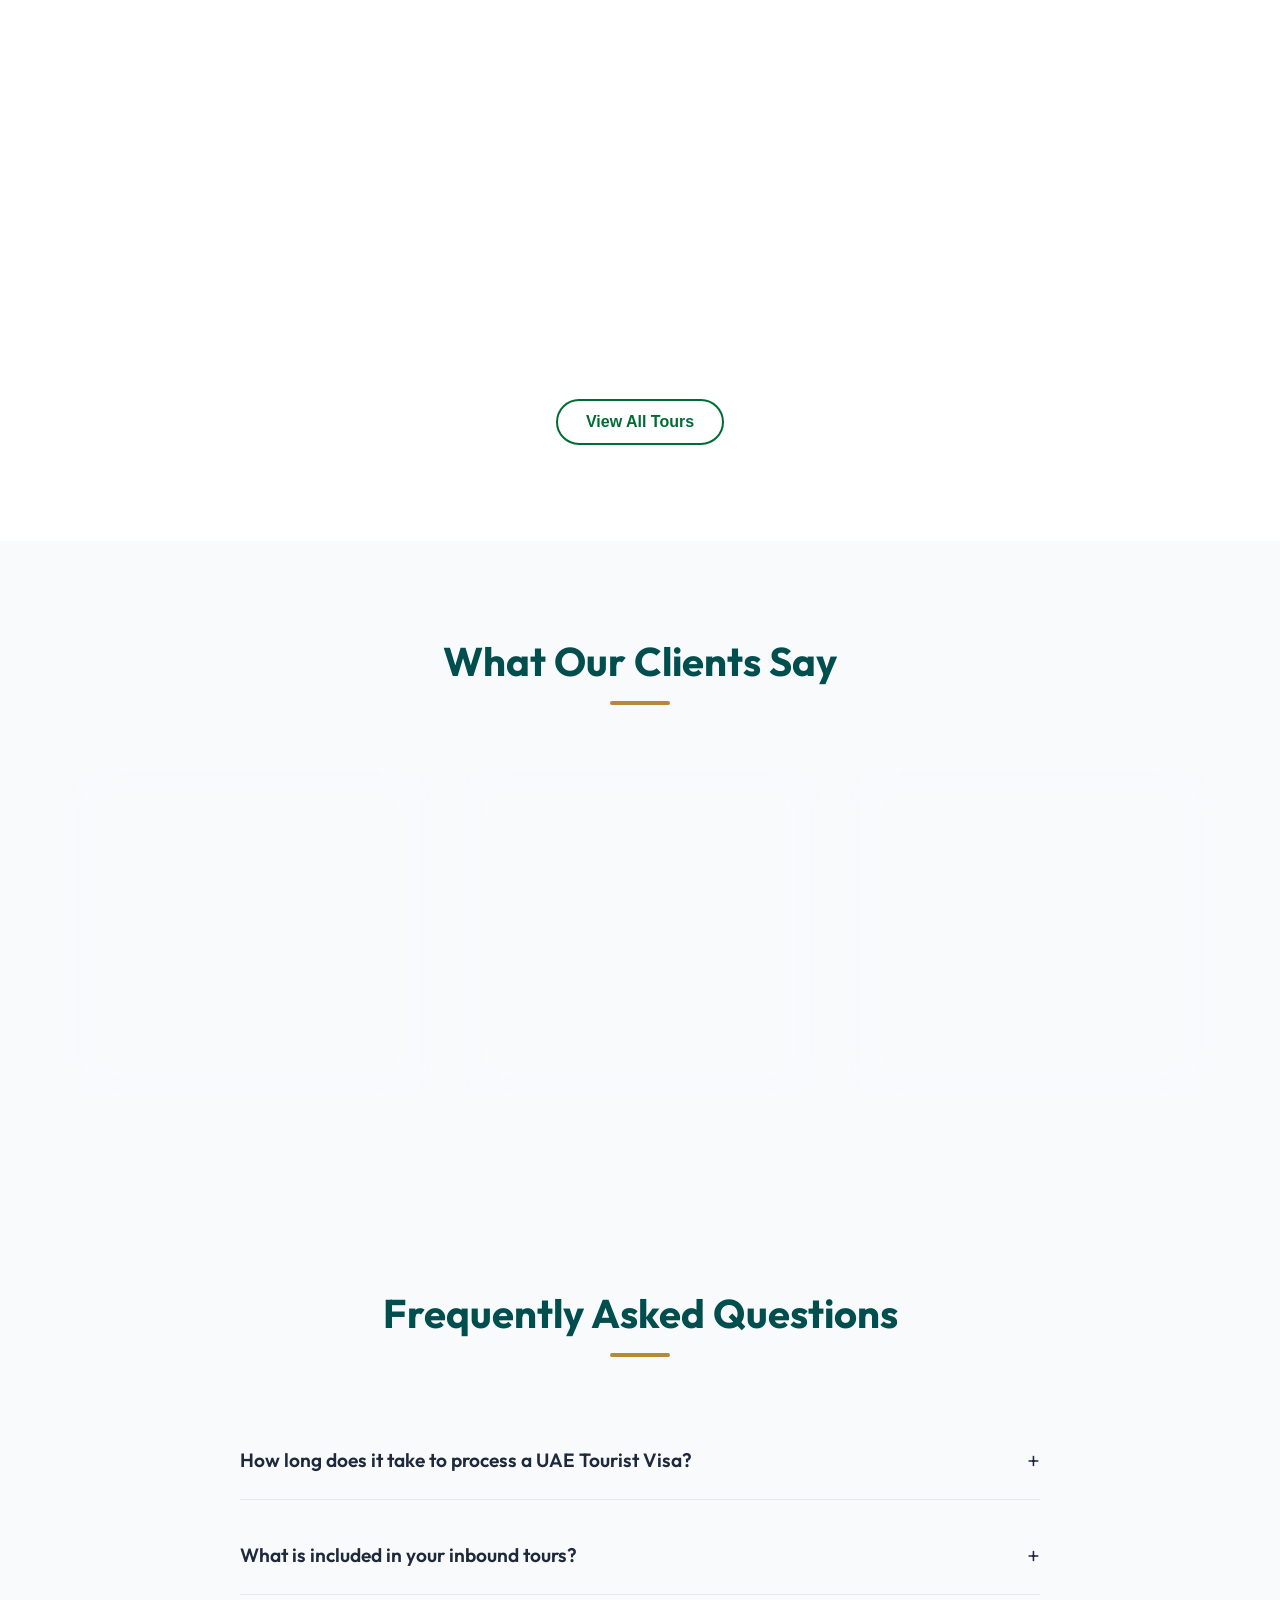
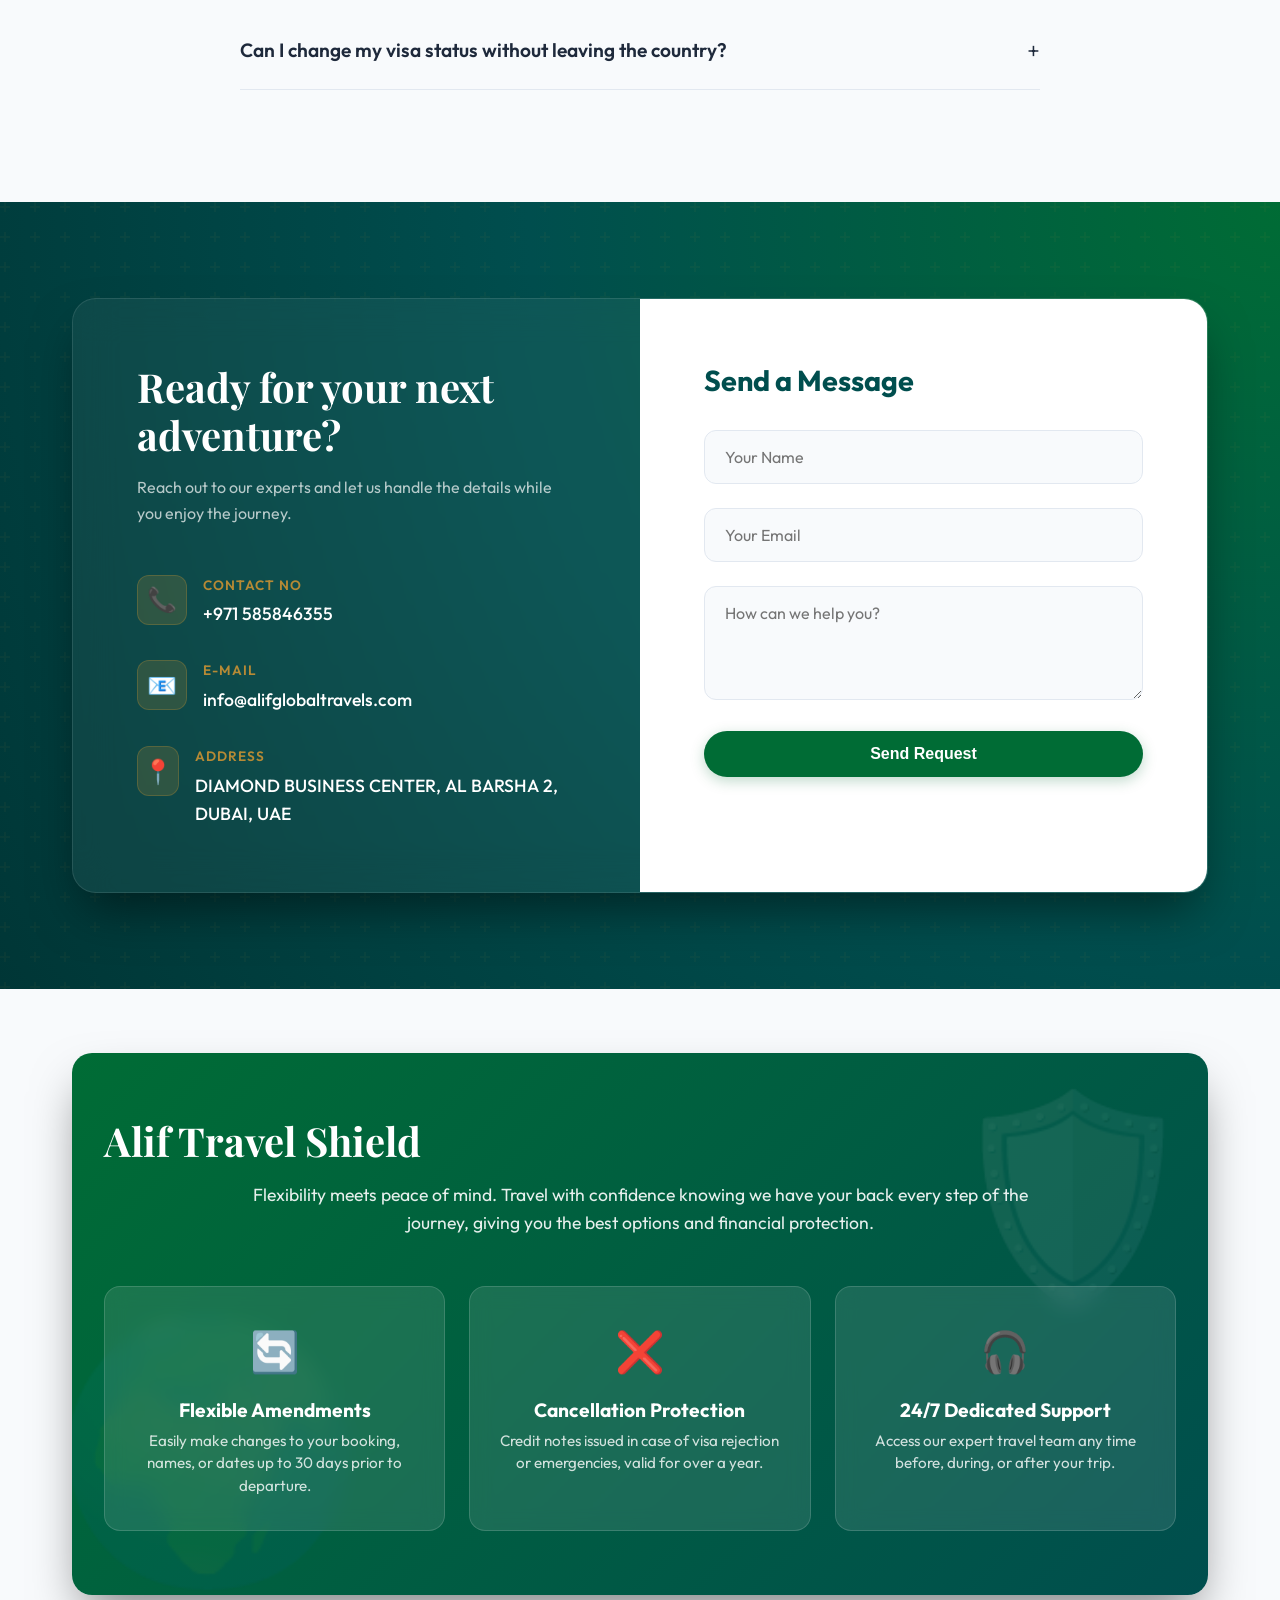
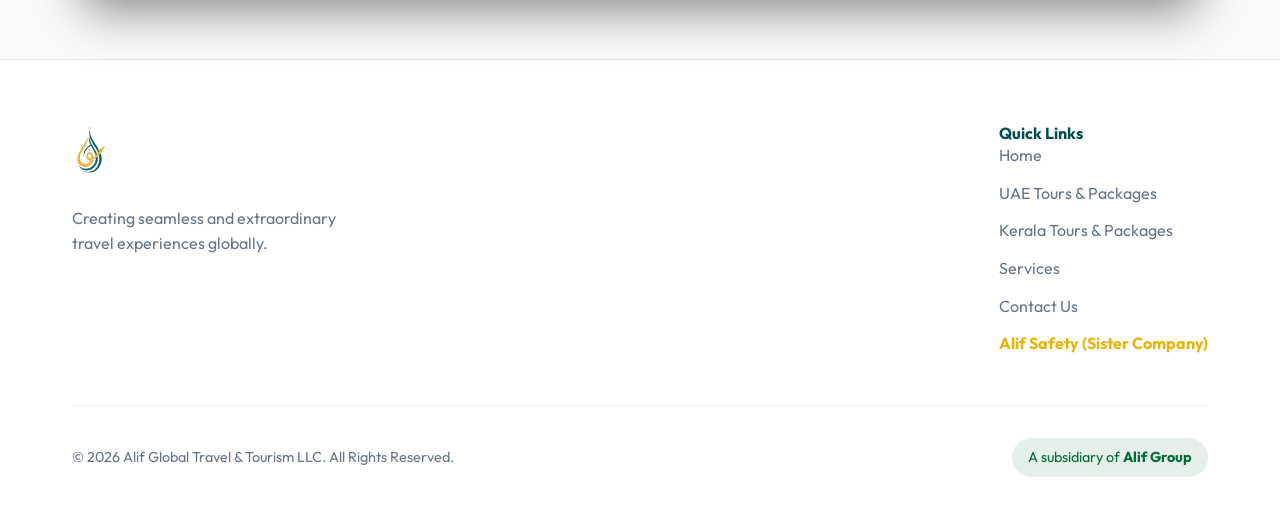
==== commit 567115ff: "fix: synchronise footer quick links with navigation tour packages" ====
--- a/index.html
+++ b/index.html
@@ -497,7 +497,8 @@
                     <h4 class="footer-title">Quick Links</h4>
                     <ul>
                         <li><a href="index.html">Home</a></li>
-                        <li><a href="uae-tours.html">UAE Tours</a></li>
+                        <li><a href="uae-tours.html">UAE Tours & Packages</a></li>
+                        <li><a href="kerala-tourism.html">Kerala Tours & Packages</a></li>
                         <li><a href="index.html#services">Services</a></li>
                         <li><a href="#contact">Contact Us</a></li>
                         <li><a href="https://alifsafetyuae.com" target="_blank" style="color: #eab308; font-weight: bold;">Alif Safety (Sister Company)</a></li>
